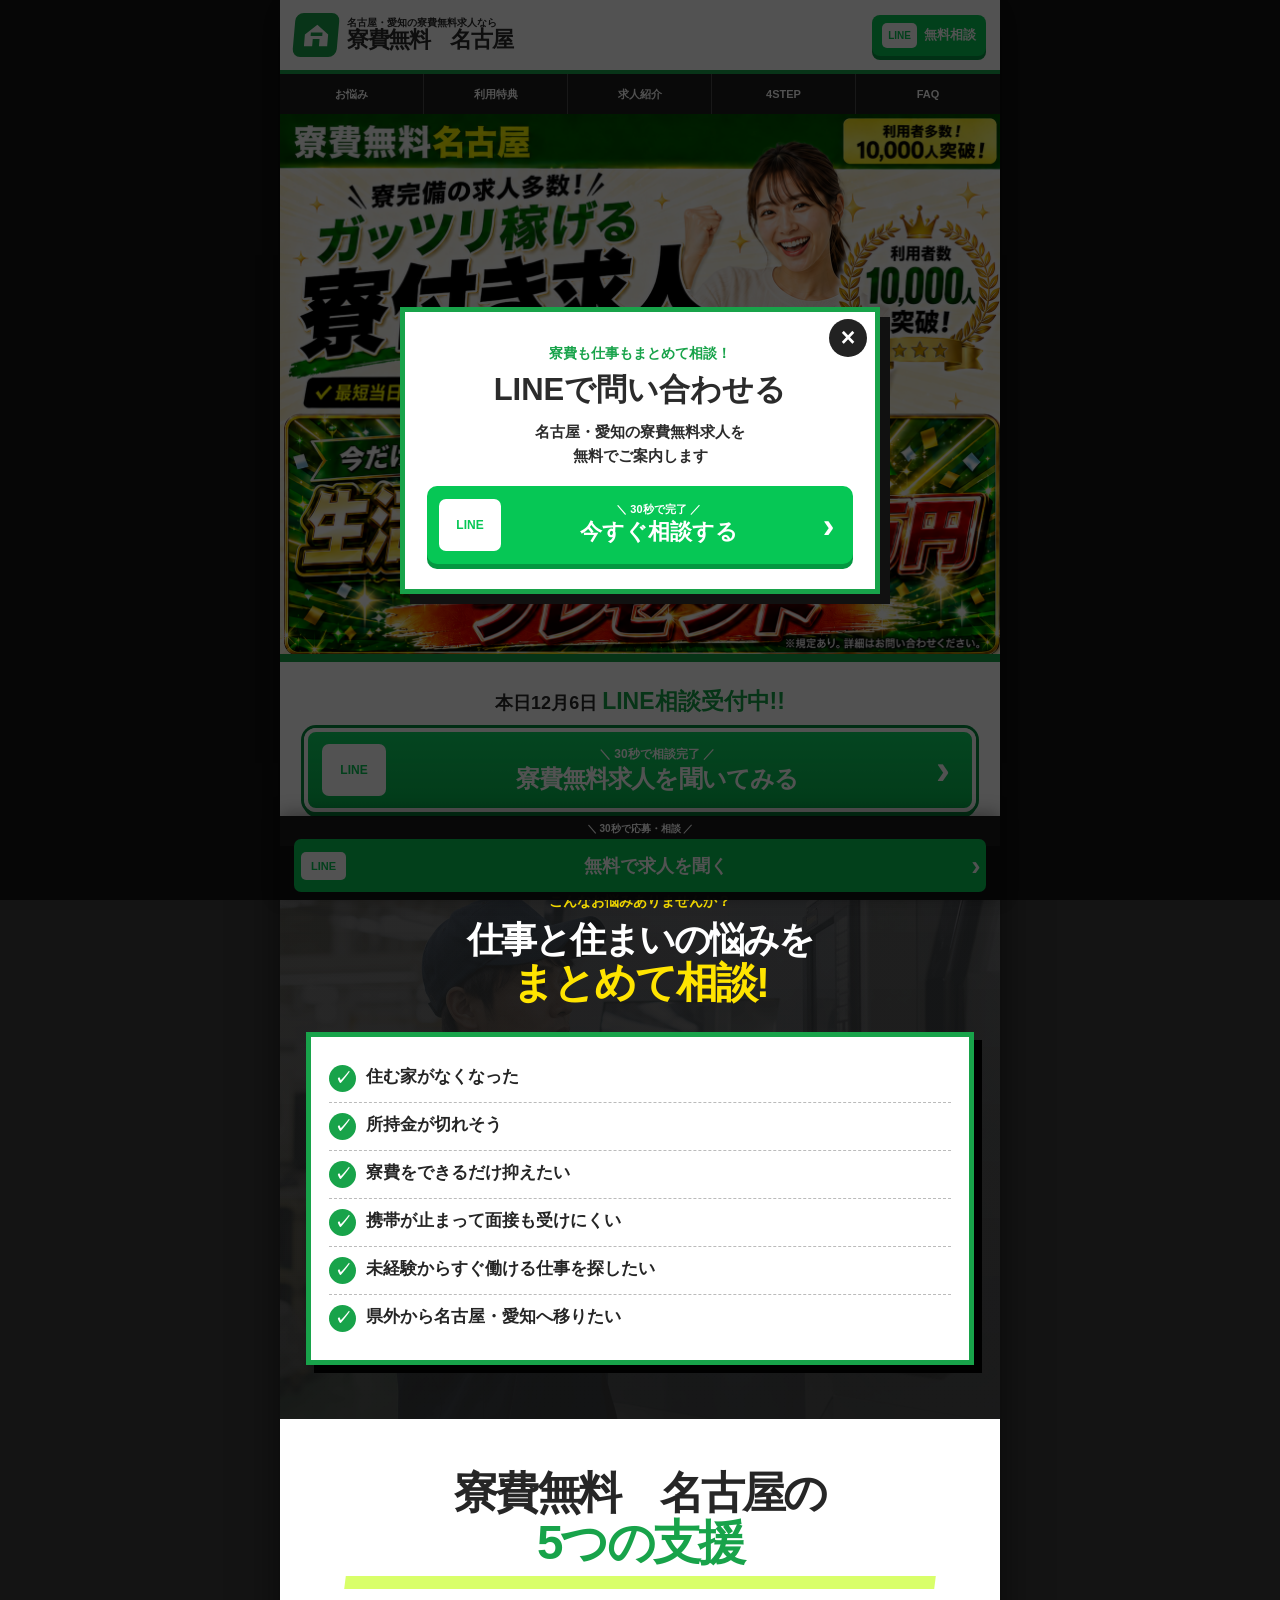
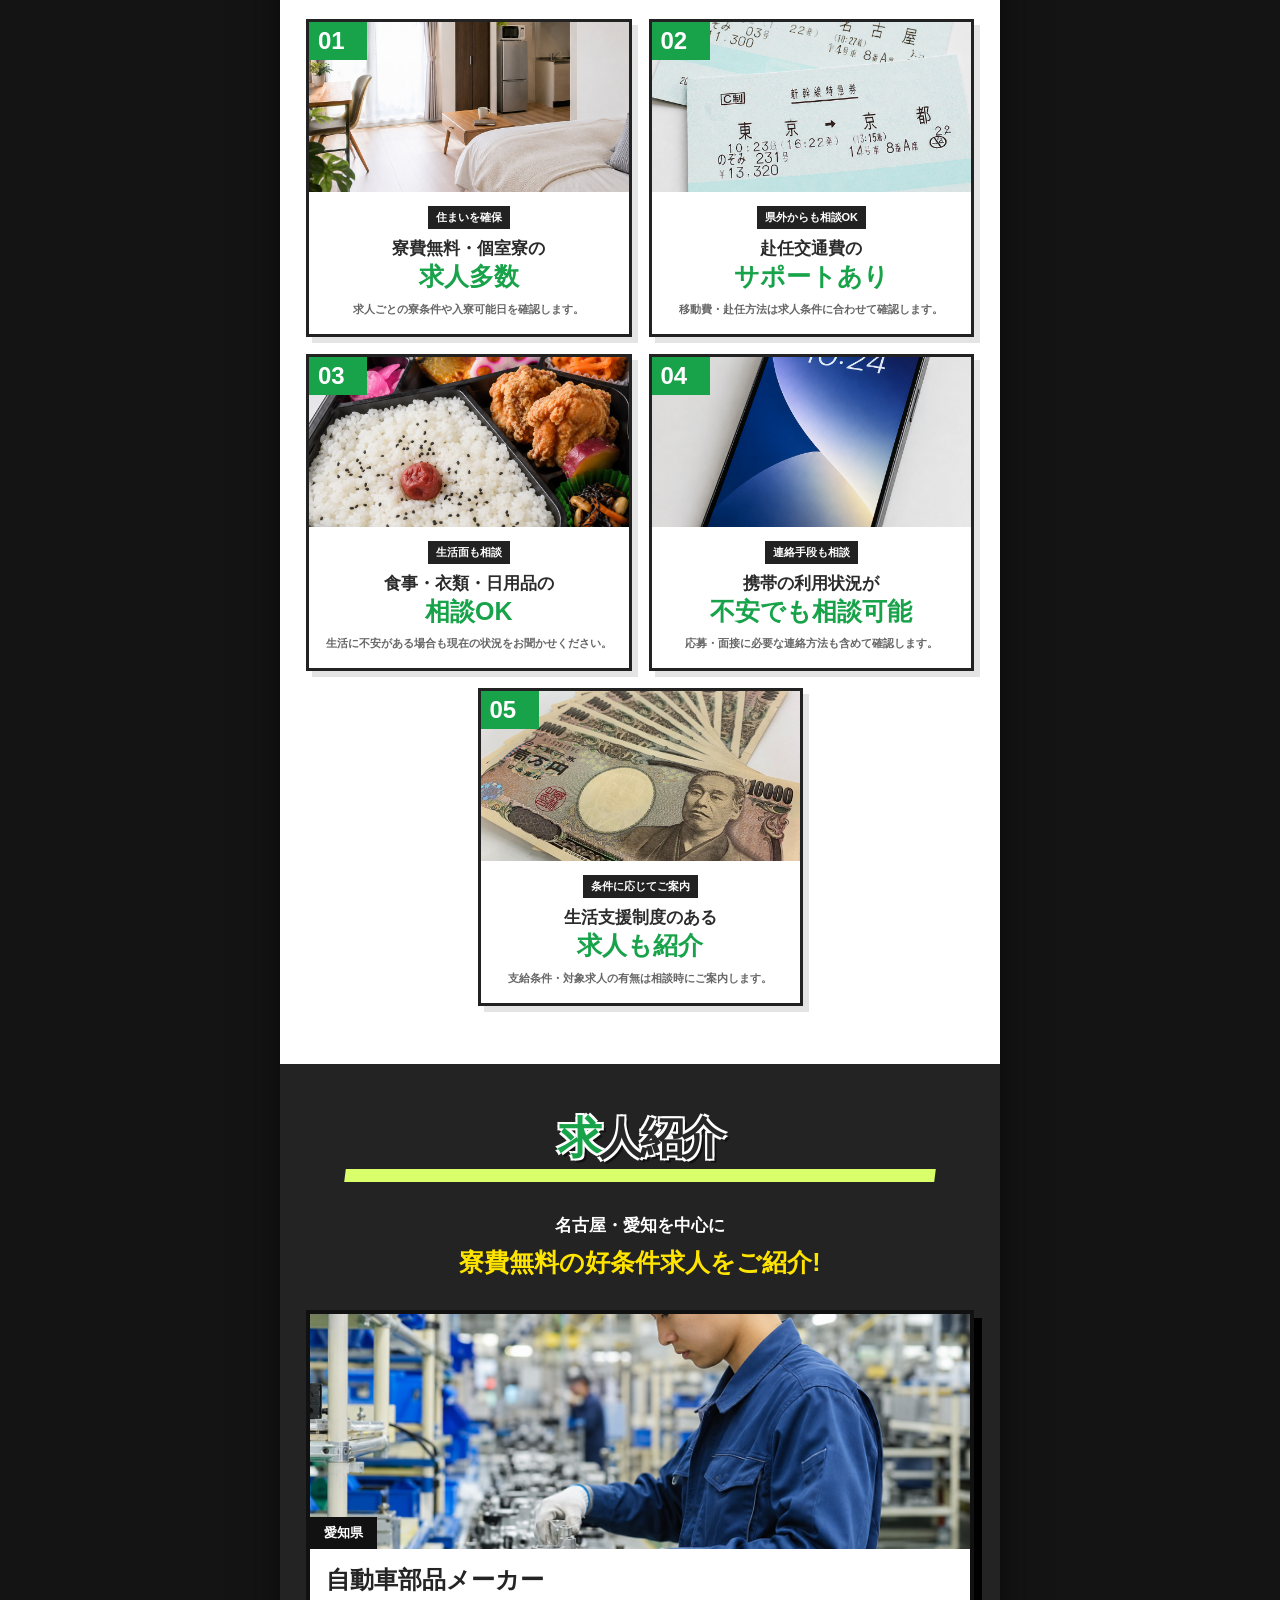
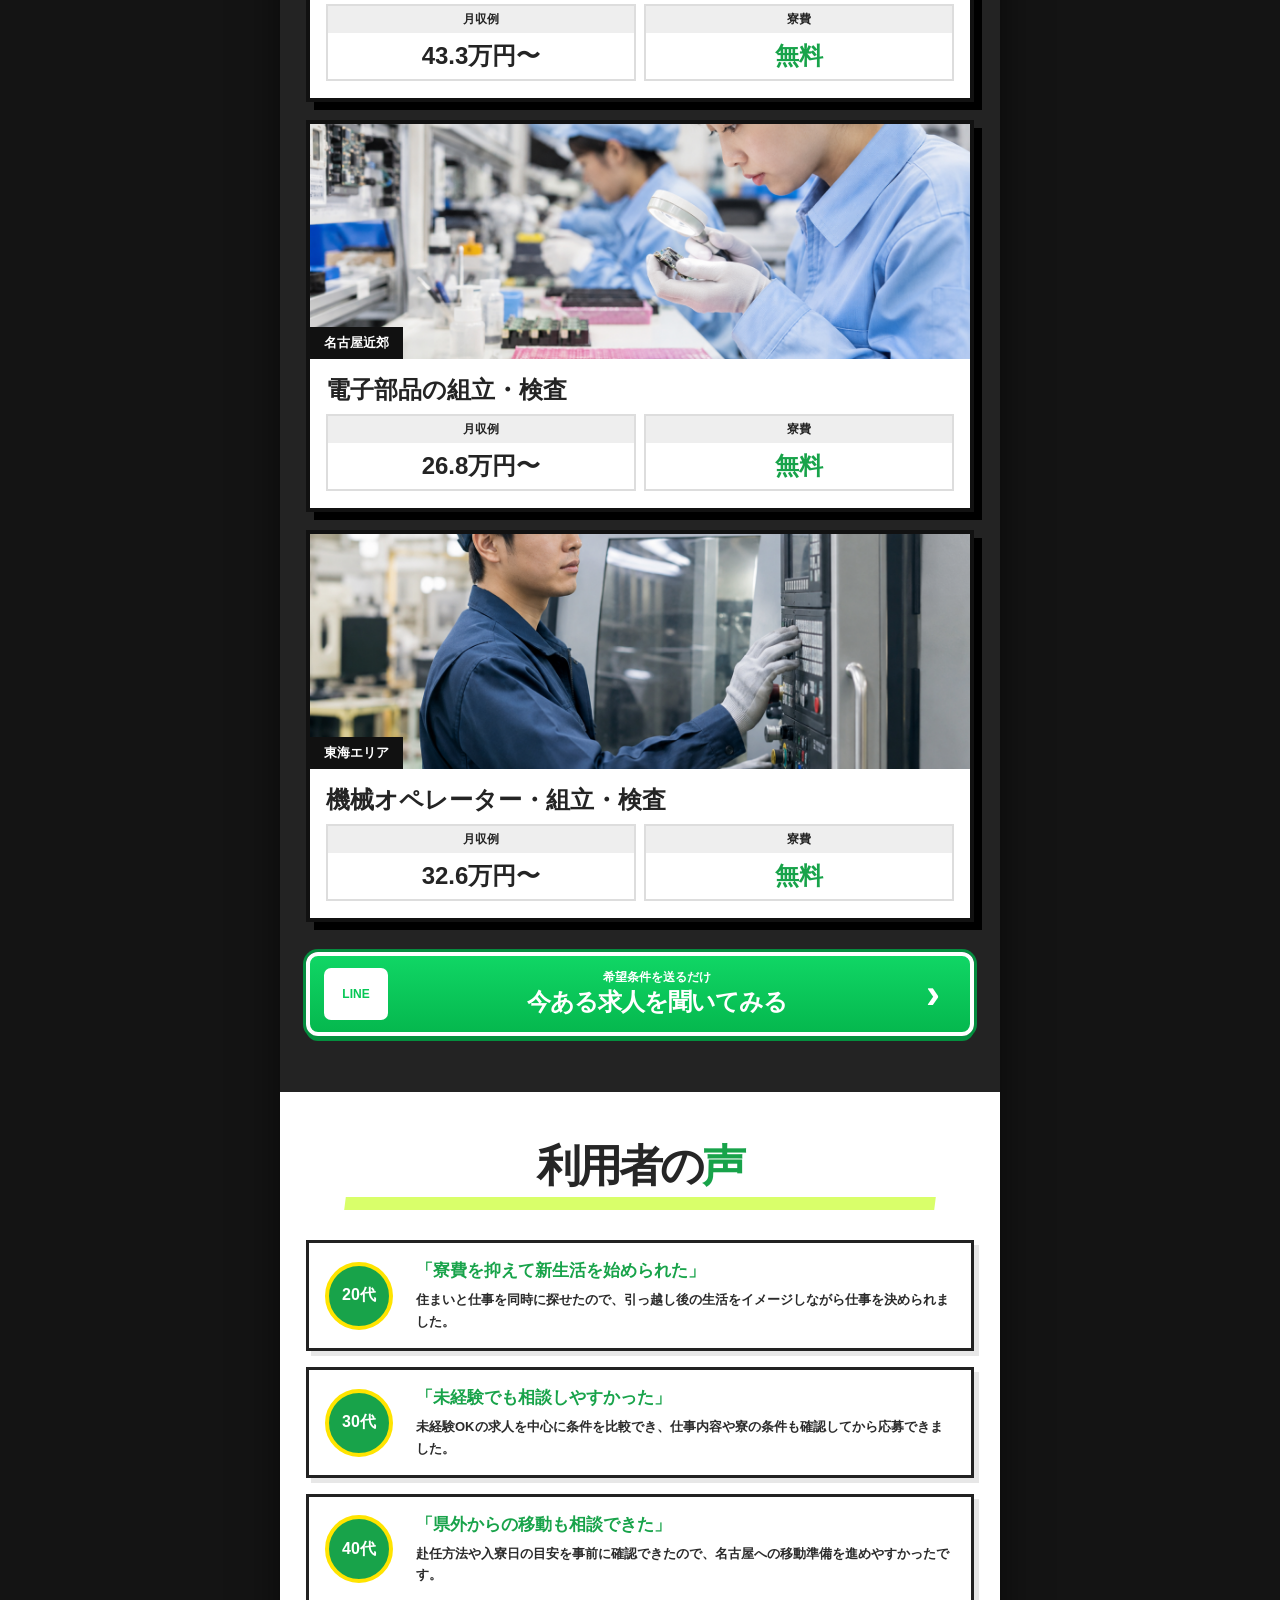
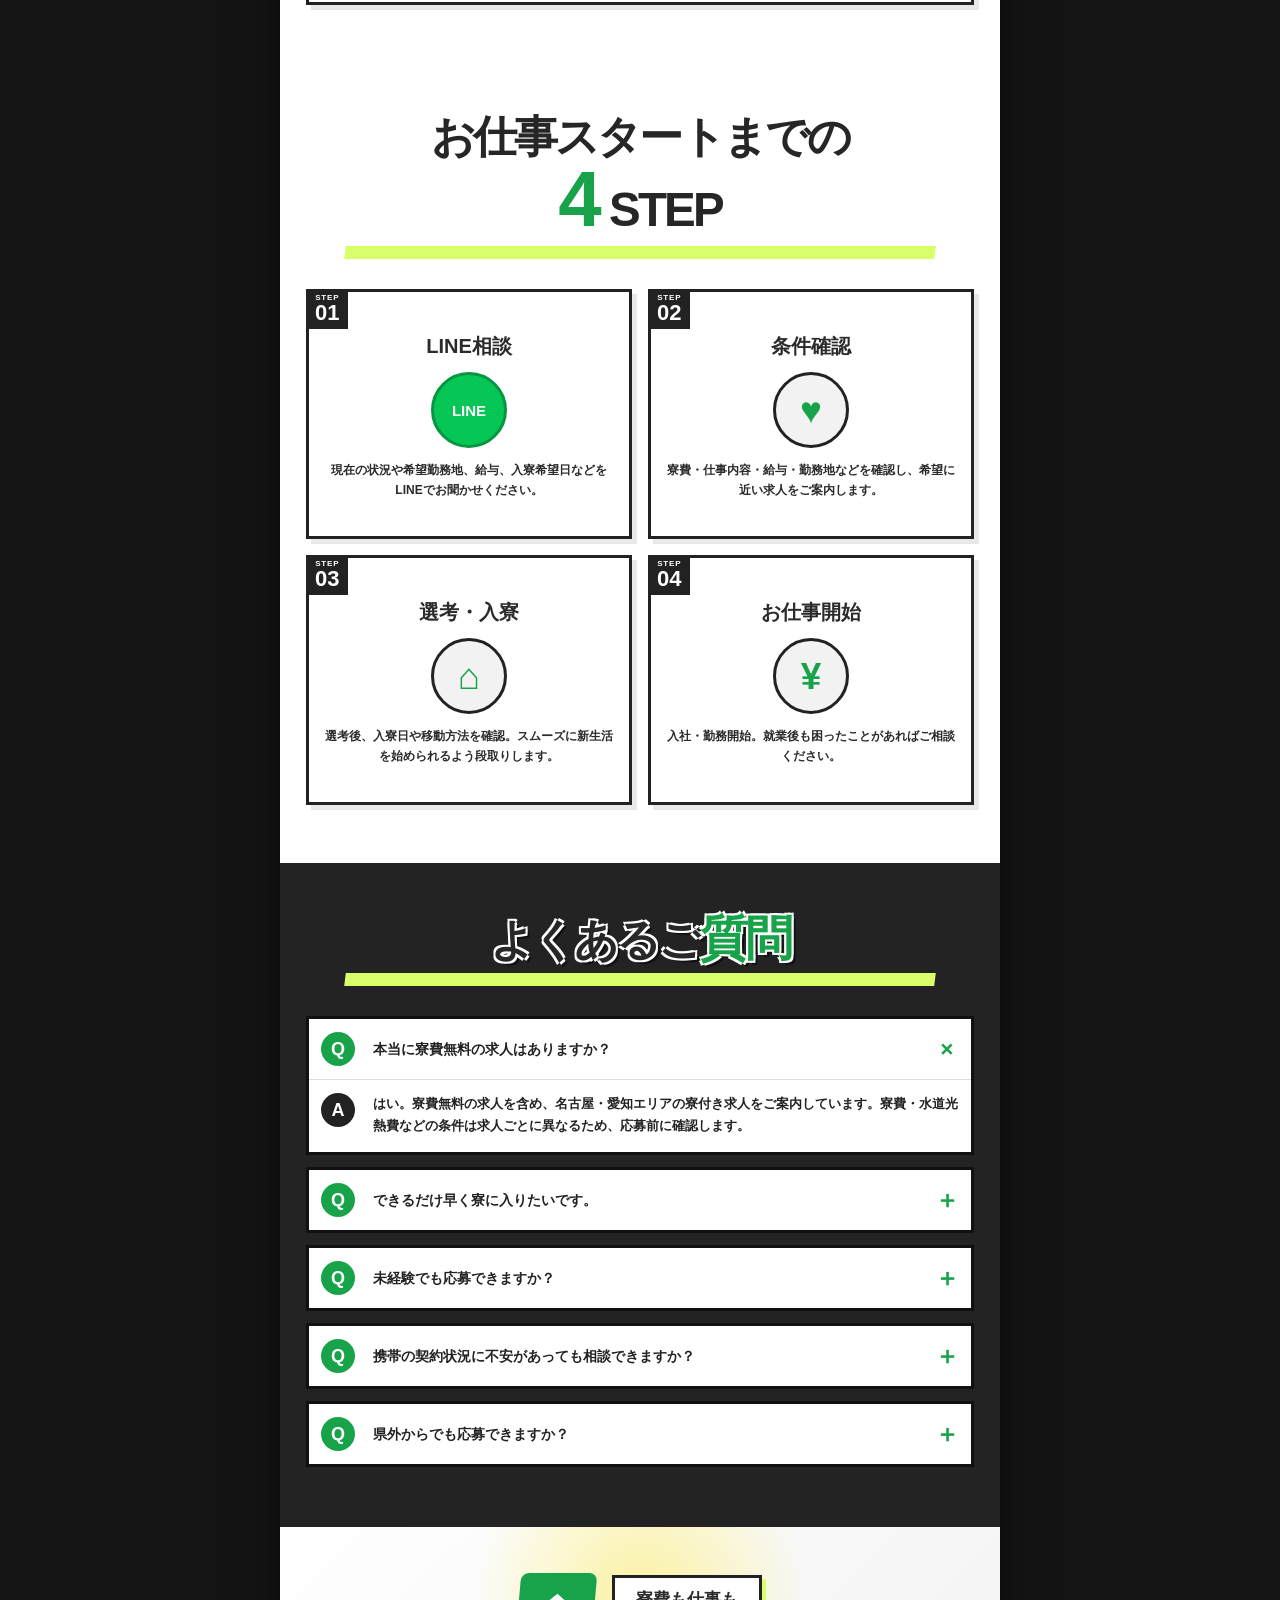
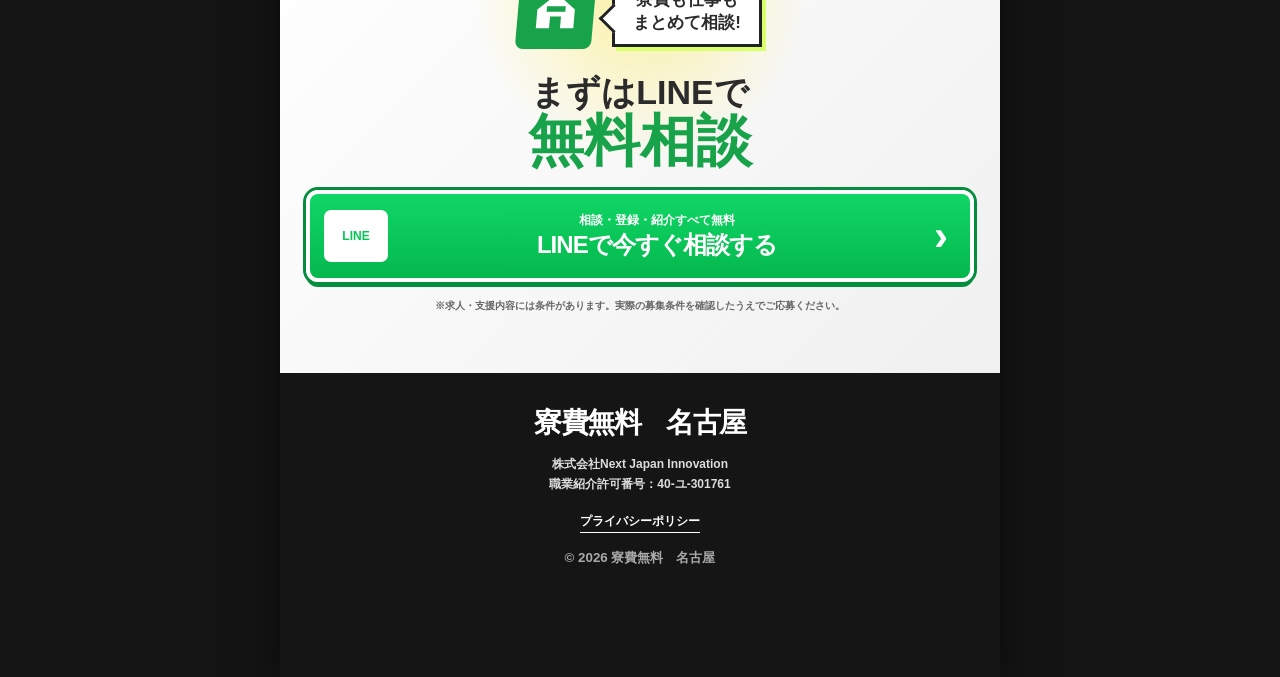
==== index.html @ 4fead339 "Add files via upload" ====
<!doctype html>
<html lang="ja">
<head>
  <meta charset="utf-8">
  <meta name="viewport" content="width=device-width,initial-scale=1,viewport-fit=cover">
  <title>寮費無料　名古屋｜名古屋・愛知の寮費無料・住み込み求人</title>
  <meta name="description" content="名古屋・愛知の寮費無料・寮付き・住み込み求人を無料でご案内。個室寮、未経験OK、赴任交通費、生活面の相談まで、仕事と住まいをまとめてサポートします。">
  <meta name="theme-color" content="#18a34a">
  <meta property="og:title" content="寮費無料　名古屋｜名古屋・愛知の寮費無料求人">
  <meta property="og:description" content="名古屋・愛知の寮費無料求人をLINEで無料相談。仕事と住まいをまとめて探せます。">
  <meta property="og:type" content="website">
  <link rel="stylesheet" href="./styles.css">
</head>
<body>
<div class="page-shell">
  <header class="topbar">
    <a href="#top" class="brand" aria-label="寮費無料 名古屋 トップへ">
      <span class="brand-mark" aria-hidden="true">
        <svg viewBox="0 0 64 64"><path d="M8 30 32 10l24 20v24H39V39H25v15H8Z"/><path class="cut" d="M20 26h24v7H20z"/></svg>
      </span>
      <span class="brand-copy">
        <small>名古屋・愛知の寮費無料求人なら</small>
        <strong>寮費無料　名古屋</strong>
      </span>
    </a>
    <a href="https://lin.ee/xo4sCJy" class="top-line shine" target="_blank" rel="noopener">
      <i>LINE</i><b>無料相談</b>
    </a>
  </header>

  <nav class="navline" aria-label="ページ内メニュー">
    <a href="#problem">お悩み</a>
    <a href="#benefits">利用特典</a>
    <a href="#jobs">求人紹介</a>
    <a href="#steps">4STEP</a>
    <a href="#faq">FAQ</a>
  </nav>

  <main id="top">
    <section class="hero hero-main-visual">
      <img src="./assets/top-main-visual.png" alt="寮費無料 名古屋 メインビジュアル" class="hero-main-image">
    </section>

    <section class="today-cta">
      <p><span id="todayText">本日</span><b>LINE相談受付中!!</b></p>
      <a class="line-cta shine" href="https://lin.ee/xo4sCJy" target="_blank" rel="noopener">
        <span class="line-mark">LINE</span>
        <span><small>＼ 30秒で相談完了 ／</small><strong>寮費無料求人を聞いてみる</strong></span>
        <i>›</i>
      </a>
    </section>

    <section class="problem-section" id="problem">
      <div class="problem-head">
        <small>こんなお悩みありませんか？</small>
        <h2>仕事と住まいの悩みを<br><span>まとめて相談!</span></h2>
      </div>
      <div class="check-box">
        <p><i>✓</i>住む家がなくなった</p>
        <p><i>✓</i>所持金が切れそう</p>
        <p><i>✓</i>寮費をできるだけ抑えたい</p>
        <p><i>✓</i>携帯が止まって面接も受けにくい</p>
        <p><i>✓</i>未経験からすぐ働ける仕事を探したい</p>
        <p><i>✓</i>県外から名古屋・愛知へ移りたい</p>
      </div>
    </section>

    <section class="white-section" id="benefits">
      <div class="graphic-heading black"><span>寮費無料　名古屋</span>の<br><b class="red">5つの支援</b></div>
      <div class="yellow-bar"></div>

      <div class="benefit-grid">
        <article class="benefit-card">
          <div class="no">01</div>
          <div class="photo-wrap">
            <img src="./assets/benefit-02-room.png" alt="個室寮のイメージ">
          </div>
          <div class="benefit-copy">
            <div class="tag">住まいを確保</div>
            <h3>寮費無料・個室寮の<br><strong>求人多数</strong></h3>
            <p>求人ごとの寮条件や入寮可能日を確認します。</p>
          </div>
        </article>

        <article class="benefit-card">
          <div class="no">02</div>
          <div class="photo-wrap">
            <img src="./assets/benefit-04-ticket.png" alt="赴任交通費のイメージ">
          </div>
          <div class="benefit-copy">
            <div class="tag">県外からも相談OK</div>
            <h3>赴任交通費の<br><strong>サポートあり</strong></h3>
            <p>移動費・赴任方法は求人条件に合わせて確認します。</p>
          </div>
        </article>

        <article class="benefit-card">
          <div class="no">03</div>
          <div class="photo-wrap">
            <img src="./assets/benefit-03-bento.png" alt="食事支援のイメージ">
          </div>
          <div class="benefit-copy">
            <div class="tag">生活面も相談</div>
            <h3>食事・衣類・日用品の<br><strong>相談OK</strong></h3>
            <p>生活に不安がある場合も現在の状況をお聞かせください。</p>
          </div>
        </article>

        <article class="benefit-card">
          <div class="no">04</div>
          <div class="photo-wrap">
            <img src="./assets/benefit-05-phone.png" alt="スマートフォンのイメージ">
          </div>
          <div class="benefit-copy">
            <div class="tag">連絡手段も相談</div>
            <h3>携帯の利用状況が<br><strong>不安でも相談可能</strong></h3>
            <p>応募・面接に必要な連絡方法も含めて確認します。</p>
          </div>
        </article>

        <article class="benefit-card">
          <div class="no">05</div>
          <div class="photo-wrap">
            <img src="./assets/benefit-01-money.png" alt="生活支援のイメージ">
          </div>
          <div class="benefit-copy">
            <div class="tag">条件に応じてご案内</div>
            <h3>生活支援制度のある<br><strong>求人も紹介</strong></h3>
            <p>支給条件・対象求人の有無は相談時にご案内します。</p>
          </div>
        </article>
      </div>
    </section>

    <section class="dark-section jobs-dark" id="jobs">
      <div class="graphic-heading"><span class="red">求</span>人紹介</div>
      <div class="yellow-bar"></div>
      <div class="jobs-lead">名古屋・愛知を中心に<br><b>寮費無料の好条件求人をご紹介!</b></div>

      <div class="job-cards">
        <article>
          <div class="job-photo">
            <img src="./assets/job-01-factory.png" alt="自動車部品メーカーの工場作業写真">
            <span>愛知県</span>
          </div>
          <h3>自動車部品メーカー</h3>
          <dl>
            <div><dt>月収例</dt><dd>43.3万円〜</dd></div>
            <div><dt>寮費</dt><dd class="red">無料</dd></div>
          </dl>
        </article>

        <article>
          <div class="job-photo">
            <img src="./assets/job-02-electronics.png" alt="電子部品の組立・検査の写真">
            <span>名古屋近郊</span>
          </div>
          <h3>電子部品の組立・検査</h3>
          <dl>
            <div><dt>月収例</dt><dd>26.8万円〜</dd></div>
            <div><dt>寮費</dt><dd class="red">無料</dd></div>
          </dl>
        </article>

        <article>
          <div class="job-photo">
            <img src="./assets/job-03-machine.png" alt="機械オペレーター・組立・検査の写真">
            <span>東海エリア</span>
          </div>
          <h3>機械オペレーター・組立・検査</h3>
          <dl>
            <div><dt>月収例</dt><dd>32.6万円〜</dd></div>
            <div><dt>寮費</dt><dd class="red">無料</dd></div>
          </dl>
        </article>
      </div>

      <a class="line-cta dark-cta shine" href="https://lin.ee/xo4sCJy" target="_blank" rel="noopener">
        <span class="line-mark">LINE</span>
        <span><small>希望条件を送るだけ</small><strong>今ある求人を聞いてみる</strong></span>
        <i>›</i>
      </a>
    </section>

    <section class="white-section voices" id="voice">
      <div class="graphic-heading black">利用者の<span class="red">声</span></div>
      <div class="yellow-bar"></div>
      <div class="voice-list">
        <article>
          <div class="avatar">20代</div>
          <div><h3>「寮費を抑えて新生活を始められた」</h3><p>住まいと仕事を同時に探せたので、引っ越し後の生活をイメージしながら仕事を決められました。</p></div>
        </article>
        <article>
          <div class="avatar">30代</div>
          <div><h3>「未経験でも相談しやすかった」</h3><p>未経験OKの求人を中心に条件を比較でき、仕事内容や寮の条件も確認してから応募できました。</p></div>
        </article>
        <article>
          <div class="avatar">40代</div>
          <div><h3>「県外からの移動も相談できた」</h3><p>赴任方法や入寮日の目安を事前に確認できたので、名古屋への移動準備を進めやすかったです。</p></div>
        </article>
      </div>
    </section>

    <section class="white-section steps" id="steps">
      <div class="graphic-heading black">お仕事スタートまでの<br><span class="red giant">4</span><b> STEP</b></div>
      <div class="yellow-bar"></div>

      <div class="step-cards">
        <article>
          <div class="stepno"><small>STEP</small>01</div>
          <h3>LINE相談</h3>
          <div class="round-icon line-round">LINE</div>
          <p>現在の状況や希望勤務地、給与、入寮希望日などをLINEでお聞かせください。</p>
        </article>

        <article>
          <div class="stepno"><small>STEP</small>02</div>
          <h3>条件確認</h3>
          <div class="round-icon">♥</div>
          <p>寮費・仕事内容・給与・勤務地などを確認し、希望に近い求人をご案内します。</p>
        </article>

        <article>
          <div class="stepno"><small>STEP</small>03</div>
          <h3>選考・入寮</h3>
          <div class="round-icon">⌂</div>
          <p>選考後、入寮日や移動方法を確認。スムーズに新生活を始められるよう段取りします。</p>
        </article>

        <article>
          <div class="stepno"><small>STEP</small>04</div>
          <h3>お仕事開始</h3>
          <div class="round-icon">¥</div>
          <p>入社・勤務開始。就業後も困ったことがあればご相談ください。</p>
        </article>
      </div>
    </section>

    <section class="faq-section" id="faq">
      <div class="graphic-heading"><span>よくあるご</span><b class="red">質問</b></div>
      <div class="yellow-bar"></div>

      <div class="faq-list">
        <details open>
          <summary><i>Q</i><span>本当に寮費無料の求人はありますか？</span><b>＋</b></summary>
          <div class="answer"><i>A</i><p>はい。寮費無料の求人を含め、名古屋・愛知エリアの寮付き求人をご案内しています。寮費・水道光熱費などの条件は求人ごとに異なるため、応募前に確認します。</p></div>
        </details>

        <details>
          <summary><i>Q</i><span>できるだけ早く寮に入りたいです。</span><b>＋</b></summary>
          <div class="answer"><i>A</i><p>入寮可能日は求人・寮の空き状況によって異なります。希望日をお伺いし、現在案内可能な案件から確認します。</p></div>
        </details>

        <details>
          <summary><i>Q</i><span>未経験でも応募できますか？</span><b>＋</b></summary>
          <div class="answer"><i>A</i><p>未経験OKの製造・組立・検査・機械オペレーターなどの求人もあります。経験や資格に合わせてご案内します。</p></div>
        </details>

        <details>
          <summary><i>Q</i><span>携帯の契約状況に不安があっても相談できますか？</span><b>＋</b></summary>
          <div class="answer"><i>A</i><p>可能です。応募や面接に必要な連絡方法も含めて、現在の状況を確認しながら進めます。</p></div>
        </details>

        <details>
          <summary><i>Q</i><span>県外からでも応募できますか？</span><b>＋</b></summary>
          <div class="answer"><i>A</i><p>可能です。赴任交通費のサポートがある求人もあります。移動条件は求人ごとに異なるため事前に確認します。</p></div>
        </details>
      </div>
    </section>

    <section class="final-cta">
      <div class="final-mark">
        <span class="brand-mark large" aria-hidden="true">
          <svg viewBox="0 0 64 64"><path d="M8 30 32 10l24 20v24H39V39H25v15H8Z"/><path class="cut" d="M20 26h24v7H20z"/></svg>
        </span>
        <div class="speech">寮費も仕事も<br><b>まとめて相談!</b></div>
      </div>
      <h2>まずはLINEで<br><span>無料相談</span></h2>
      <a class="line-cta big shine" href="https://lin.ee/xo4sCJy" target="_blank" rel="noopener">
        <span class="line-mark">LINE</span>
        <span><small>相談・登録・紹介すべて無料</small><strong>LINEで今すぐ相談する</strong></span>
        <i>›</i>
      </a>
      <p>※求人・支援内容には条件があります。実際の募集条件を確認したうえでご応募ください。</p>
    </section>
  </main>

  <footer>
    <div class="footer-brand">寮費無料　名古屋</div>
    <p class="footer-company">株式会社Next Japan Innovation<br>職業紹介許可番号：40-ユ-301761</p>
    <a class="footer-privacy-link" href="./privacy.html">プライバシーポリシー</a>
    <small>© 2026 寮費無料　名古屋</small>
  </footer>
</div>

<div class="sticky-cta" id="stickyCta">
  <div>＼ 30秒で応募・相談 ／</div>
  <a href="https://lin.ee/xo4sCJy" target="_blank" rel="noopener" class="shine"><span>LINE</span><b>無料で求人を聞く</b><i>›</i></a>
</div>

<div class="line-popup-overlay" id="linePopupOverlay" aria-hidden="true">
  <div class="line-popup" role="dialog" aria-modal="true" aria-labelledby="linePopupTitle">
    <button class="line-popup-close" id="linePopupClose" aria-label="閉じる">×</button>
    <p class="line-popup-lead">寮費も仕事もまとめて相談！</p>
    <h2 id="linePopupTitle">LINEで問い合わせる</h2>
    <p class="line-popup-copy">名古屋・愛知の寮費無料求人を<br>無料でご案内します</p>
    <a href="https://lin.ee/xo4sCJy" target="_blank" rel="noopener" class="line-popup-button shine" id="linePopupButton">
      <span class="line-mark">LINE</span>
      <span><small>＼ 30秒で完了 ／</small><strong>今すぐ相談する</strong></span>
      <i>›</i>
    </a>
  </div>
</div>

<script src="./script.js"></script>
</body>
</html>
---- styles.css ----
:root{
  --red:#18a34a;
  --red-dark:#0f7f38;
  --yellow:#d9ff6a;
  --black:#232323;
  --line:#06c755;
  --gray:#f4f4f4;
  --white:#fff;
}
*{box-sizing:border-box}
html{scroll-behavior:smooth}
body{
  margin:0;
  background:#141414;
  color:#2b2b2b;
  font-family:-apple-system,BlinkMacSystemFont,"Hiragino Kaku Gothic ProN","Yu Gothic",Meiryo,sans-serif;
  font-weight:700;
  -webkit-font-smoothing:antialiased;
}
a{color:inherit;text-decoration:none}
img{display:block;width:100%;max-width:100%}
button{font:inherit}
.page-shell{
  width:min(100%,720px);
  margin:0 auto;
  background:#fff;
  min-height:100vh;
  box-shadow:0 0 38px rgba(0,0,0,.55);
  overflow:hidden;
}
.topbar{
  min-height:74px;
  display:flex;
  align-items:center;
  justify-content:space-between;
  gap:10px;
  padding:8px 14px;
  background:#fff;
  border-bottom:4px solid var(--red);
  position:relative;
  z-index:30;
}
.brand{display:flex;align-items:center;gap:9px;min-width:0}
.brand-mark{display:grid;place-items:center;width:44px;height:44px;flex:0 0 44px;background:var(--red);border-radius:8px;transform:skew(-5deg)}
.brand-mark svg{width:31px;height:31px;fill:#fff}
.brand-mark .cut{fill:var(--red)}
.brand-copy{min-width:0}
.brand-copy small{display:block;font-size:10px;line-height:1.15;white-space:nowrap}
.brand-copy strong{display:block;font-size:22px;line-height:1.12;font-weight:900;letter-spacing:-.06em;white-space:nowrap}
.top-line{
  display:flex;
  align-items:center;
  gap:7px;
  flex:0 0 auto;
  background:var(--line);
  color:#fff;
  border-radius:8px;
  padding:8px 10px;
  box-shadow:0 4px 0 #049741;
  position:relative;
  overflow:hidden;
}
.top-line i{
  font-style:normal;
  background:#fff;
  color:var(--line);
  border-radius:5px;
  padding:7px 6px;
  font-size:10px;
  font-weight:900;
}
.top-line b{font-size:13px}
.navline{
  height:40px;
  display:grid;
  grid-template-columns:repeat(5,1fr);
  background:#1c1c1c;
  color:#fff;
}
.navline a{
  display:grid;
  place-items:center;
  font-size:11px;
  text-align:center;
  border-right:1px solid #4c4c4c;
}
.navline a:last-child{border-right:0}

.hero{
  position:relative;
  background:
    radial-gradient(circle at 85% 12%,rgba(130,255,170,.28),transparent 26%),
    linear-gradient(145deg,#fff 0 47%,#f3f3f3 47% 100%);
  border-bottom:8px solid var(--red);
}
.hero-grid{display:grid;grid-template-columns:1.08fr .92fr;min-height:425px}
.hero-copy{padding:42px 10px 28px 28px;position:relative;z-index:2}
.hero-kicker{
  display:inline-block;
  margin:0 0 12px;
  padding:6px 9px;
  background:#1e1e1e;
  color:#fff;
  font-size:12px;
  letter-spacing:.02em;
  transform:skew(-4deg);
}
.hero h1{
  margin:0;
  font-weight:900;
  line-height:.93;
  letter-spacing:-.08em;
}
.hero h1 span{
  display:inline-block;
  color:#1f1f1f;
  font-size:62px;
  text-shadow:3px 3px 0 #fff,5px 5px 0 #d5d5d5;
}
.hero h1 em{
  display:inline-block;
  margin-top:8px;
  color:var(--red);
  font-style:normal;
  font-size:88px;
  text-shadow:3px 3px 0 #fff,6px 6px 0 #a8ef8a;
}
.hero-strong{
  display:inline-flex;
  align-items:end;
  gap:5px;
  margin-top:18px;
  padding:8px 12px 7px;
  background:linear-gradient(#1bbb58,#0f8d40);
  color:#fff;
  font-size:24px;
  line-height:1;
  transform:skew(-4deg);
  box-shadow:6px 6px 0 #272727;
}
.hero-strong b{font:900 43px/1 Arial,sans-serif;color:#ffe400;text-shadow:2px 2px 0 #0e6a30}
.hero-sub{font-size:14px;line-height:1.65;margin:20px 0 0}
.hero-photos{
  position:relative;
  min-width:0;
  overflow:hidden;
  background:#262626;
}
.hero-photo{position:absolute;overflow:hidden;border:4px solid #fff;box-shadow:0 7px 16px rgba(0,0,0,.28)}
.hero-photo img{height:100%;object-fit:cover}
.hero-photo span{
  position:absolute;
  left:8px;
  bottom:8px;
  background:var(--red);
  color:#fff;
  padding:6px 9px;
  font-size:12px;
  font-weight:900;
}
.hero-factory{inset:22px -18px 45% 2px;transform:rotate(2deg)}
.hero-room{inset:52% 8px 15px -12px;transform:rotate(-2deg)}
.hero-badges{
  position:relative;
  z-index:5;
  display:grid;
  grid-template-columns:repeat(3,1fr);
  gap:8px;
  padding:0 22px 18px;
  margin-top:-18px;
}
.hero-badges div{
  background:#fff;
  border:4px solid #222;
  text-align:center;
  padding:8px 4px 7px;
  box-shadow:4px 4px 0 var(--yellow);
  transform:skew(-3deg);
}
.hero-badges small{display:block;font-size:11px}
.hero-badges b{display:block;font-size:21px;color:var(--red);font-weight:900;letter-spacing:-.04em}

.today-cta{background:#fff;padding:24px 24px 34px;text-align:center}
.today-cta p{margin:0 0 11px;font-size:18px}
.today-cta p span{margin-right:5px}
.today-cta p b{font-size:23px;color:var(--red)}
.line-cta{
  position:relative;
  overflow:hidden;
  background:linear-gradient(#10d665,#05b84e);
  color:#fff;
  border-radius:12px;
  min-height:84px;
  display:grid;
  grid-template-columns:64px 1fr 30px;
  gap:10px;
  align-items:center;
  padding:8px 14px;
  border:4px solid #fff;
  box-shadow:0 5px 0 #048f3e,0 0 0 3px #058d3f;
}
.line-mark{
  background:#fff;
  color:var(--line);
  display:grid;
  place-items:center;
  height:52px;
  border-radius:7px;
  font-size:12px;
  font-weight:900;
}
.line-cta span:nth-child(2){display:block;text-align:center}
.line-cta small{display:block;font-size:12px}
.line-cta strong{display:block;font-size:24px;font-weight:900;letter-spacing:-.04em}
.line-cta>i{font-style:normal;font-size:42px}
.shine::after{
  content:"";
  position:absolute;
  top:-45%;
  left:-90%;
  width:34%;
  height:195%;
  background:linear-gradient(110deg,transparent,rgba(255,255,255,.92),transparent);
  transform:rotate(12deg);
  animation:shine 4.2s ease-in-out infinite;
  pointer-events:none;
}
@keyframes shine{0%,72%{left:-90%}91%,100%{left:140%}}

.problem-section{
  padding:46px 26px 54px;
  background:
    linear-gradient(rgba(20,20,20,.91),rgba(20,20,20,.95)),
    url("./assets/job-03-machine.png") center/cover no-repeat;
  color:#fff;
}
.problem-head{text-align:center}
.problem-head small{font-size:14px;color:#ffe400}
.problem-head h2{margin:9px 0 25px;font-size:36px;line-height:1.12;letter-spacing:-.055em}
.problem-head h2 span{color:#ffe400;font-size:1.16em}
.check-box{
  background:#fff;
  color:#252525;
  border:5px solid var(--red);
  box-shadow:8px 8px 0 #000;
  padding:18px 18px;
}
.check-box p{
  display:flex;
  align-items:flex-start;
  gap:10px;
  margin:0;
  padding:10px 0;
  font-size:17px;
  border-bottom:1px dashed #bbb;
}
.check-box p:last-child{border-bottom:0}
.check-box i{
  flex:0 0 27px;
  width:27px;height:27px;
  display:grid;place-items:center;
  font-style:normal;
  border-radius:50%;
  background:var(--red);
  color:#fff;
}

.white-section{background:#fff;padding:50px 26px 58px}
.dark-section{background:#232323;color:#fff;padding:50px 26px 56px}
.graphic-heading{
  text-align:center;
  font-size:44px;
  line-height:1.08;
  font-weight:900;
  letter-spacing:-.065em;
  color:#282828;
  text-shadow:-2px -2px 0 #fff,2px -2px 0 #fff,-2px 2px 0 #fff,2px 2px 0 #fff,4px 4px 0 #111;
}
.graphic-heading.black{color:#262626;text-shadow:none}
.graphic-heading .red,.red{color:var(--red)}
.graphic-heading b{font-size:1.08em}
.yellow-bar{height:13px;background:var(--yellow);margin:8px auto 30px;max-width:590px;transform:skew(-7deg)}

.benefit-grid{display:grid;grid-template-columns:1fr 1fr;gap:17px}
.benefit-card{
  position:relative;
  background:#fff;
  border:3px solid #222;
  overflow:hidden;
  box-shadow:6px 6px 0 #e4e4e4;
}
.benefit-card:last-child{grid-column:1/3;width:calc(50% - 9px);justify-self:center}
.benefit-card .no{
  position:absolute;z-index:3;left:0;top:0;
  min-width:58px;
  background:var(--red);
  color:#fff;
  padding:7px 9px;
  font:900 24px/1 Arial,sans-serif;
}
.photo-wrap{height:170px;overflow:hidden}
.photo-wrap img{height:100%;object-fit:cover}
.benefit-copy{padding:14px 13px 16px;text-align:center}
.benefit-copy .tag{
  display:inline-block;
  background:#222;color:#fff;
  padding:4px 8px;
  margin-bottom:9px;
  font-size:11px;
}
.benefit-copy h3{margin:0;font-size:17px;line-height:1.3}
.benefit-copy h3 strong{font-size:25px;color:var(--red)}
.benefit-copy p{font-size:11px;line-height:1.55;margin:8px 0 0;color:#666}

.jobs-lead{text-align:center;font-size:17px;line-height:1.7;margin:0 0 26px}
.jobs-lead b{font-size:25px;color:#ffe400}
.job-cards{display:grid;gap:18px}
.job-cards article{
  background:#fff;color:#242424;
  border:4px solid #111;
  box-shadow:8px 8px 0 #000;
  overflow:hidden;
}
.job-photo{position:relative;height:235px;overflow:hidden}
.job-photo img{height:100%;object-fit:cover}
.job-photo span{
  position:absolute;left:0;bottom:0;
  background:#111;color:#fff;
  padding:7px 14px;font-size:13px;
}
.job-cards h3{margin:0;padding:15px 16px 8px;font-size:24px}
.job-cards dl{display:grid;grid-template-columns:1fr 1fr;margin:0;padding:0 16px 17px;gap:8px}
.job-cards dl div{border:2px solid #ddd;text-align:center}
.job-cards dt{font-size:12px;background:#eee;padding:5px}
.job-cards dd{margin:0;padding:7px;font-size:24px;font-weight:900}
.dark-cta{margin-top:30px}

.voice-list{display:grid;gap:16px}
.voice-list article{
  display:grid;grid-template-columns:76px 1fr;gap:15px;
  align-items:center;
  border:3px solid #222;
  padding:16px;
  box-shadow:5px 5px 0 #e7e7e7;
}
.avatar{
  width:68px;height:68px;border-radius:50%;
  background:var(--red);color:#fff;
  display:grid;place-items:center;
  font-size:16px;
  border:4px solid #ffe400;
}
.voice-list h3{margin:0 0 7px;font-size:17px;color:var(--red)}
.voice-list p{margin:0;font-size:13px;line-height:1.65}

.giant{font:900 78px/1 Arial,sans-serif}
.step-cards{display:grid;grid-template-columns:1fr 1fr;gap:16px}
.step-cards article{
  position:relative;text-align:center;
  border:3px solid #222;
  padding:23px 12px 17px;
  min-height:250px;
  background:#fff;
  box-shadow:5px 5px 0 #e8e8e8;
}
.stepno{
  position:absolute;left:-3px;top:-3px;
  background:#222;color:#fff;
  padding:5px 9px;
  font:900 22px/1 Arial,sans-serif;
}
.stepno small{display:block;font-size:8px;letter-spacing:.1em}
.step-cards h3{font-size:20px;margin:18px 0 12px}
.round-icon{
  width:76px;height:76px;border-radius:50%;
  margin:0 auto 13px;
  display:grid;place-items:center;
  background:#f2f2f2;
  border:3px solid #222;
  color:var(--red);
  font:900 37px/1 Arial,sans-serif;
}
.line-round{background:var(--line);color:#fff;font-size:15px;border-color:#049741}
.step-cards p{font-size:12px;line-height:1.65;margin:0}

.faq-section{background:#232323;color:#fff;padding:50px 26px 60px}
.faq-list{display:grid;gap:12px}
.faq-list details{background:#fff;color:#222;border:3px solid #111}
.faq-list summary{
  list-style:none;
  display:grid;
  grid-template-columns:44px 1fr 24px;
  gap:8px;
  align-items:center;
  padding:13px 12px;
  cursor:pointer;
}
.faq-list summary::-webkit-details-marker{display:none}
.faq-list summary i{
  font-style:normal;
  width:34px;height:34px;border-radius:50%;
  background:var(--red);color:#fff;
  display:grid;place-items:center;
  font:900 18px/1 Arial,sans-serif;
}
.faq-list summary span{font-size:14px;line-height:1.45}
.faq-list summary b{font-size:24px;color:var(--red)}
.faq-list details[open] summary b{transform:rotate(45deg)}
.answer{
  display:grid;grid-template-columns:44px 1fr;gap:8px;
  padding:0 12px 15px;
  border-top:1px solid #ddd;
}
.answer i{
  font-style:normal;
  margin-top:13px;
  width:34px;height:34px;border-radius:50%;
  background:#222;color:#fff;
  display:grid;place-items:center;
  font:900 18px/1 Arial,sans-serif;
}
.answer p{font-size:13px;line-height:1.7;margin:13px 0 0}

.final-cta{
  background:
    radial-gradient(circle at 50% 15%,rgba(255,228,0,.35),transparent 32%),
    linear-gradient(135deg,#fff,#f0f0f0);
  padding:46px 26px 60px;
  text-align:center;
}
.final-mark{display:flex;justify-content:center;align-items:center;gap:18px}
.brand-mark.large{width:76px;height:76px;flex-basis:76px}
.brand-mark.large svg{width:50px;height:50px}
.speech{
  position:relative;
  background:#fff;
  border:3px solid #222;
  padding:10px 18px;
  font-size:17px;
  box-shadow:4px 4px 0 var(--yellow);
}
.speech::before{
  content:"";
  position:absolute;left:-12px;top:30px;
  width:18px;height:18px;
  background:#fff;
  border-left:3px solid #222;border-bottom:3px solid #222;
  transform:rotate(45deg);
}
.final-cta h2{font-size:34px;line-height:1.08;margin:25px 0 19px}
.final-cta h2 span{font-size:56px;color:var(--red)}
.line-cta.big{min-height:92px}
.final-cta>p{font-size:10px;line-height:1.5;color:#666;margin:16px 0 0}

footer{
  background:#151515;color:#fff;text-align:center;
  padding:31px 20px 110px;
}
.footer-brand{font-size:28px;font-weight:900;letter-spacing:-.055em}
.footer-company{font-size:12px;line-height:1.7;color:#ddd}
.footer-privacy-link{
  display:inline-block;margin:6px 0 16px;
  padding-bottom:2px;
  border-bottom:1px solid #fff;
  font-size:12px;
}
footer small{display:block;color:#aaa}

.sticky-cta{
  position:fixed;
  z-index:80;
  left:50%;bottom:0;
  width:min(100%,720px);
  transform:translateX(-50%);
  background:rgba(17,17,17,.96);
  color:#fff;
  padding:6px 14px calc(8px + env(safe-area-inset-bottom));
  text-align:center;
  box-shadow:0 -3px 16px rgba(0,0,0,.35);
}
.sticky-cta>div{font-size:10px;margin-bottom:3px}
.sticky-cta>a{
  position:relative;overflow:hidden;
  display:grid;grid-template-columns:52px 1fr 20px;
  align-items:center;
  background:var(--line);
  border-radius:7px;
  min-height:53px;
}
.sticky-cta>a span{font-size:11px;background:#fff;color:var(--line);margin-left:7px;padding:8px 4px;border-radius:5px}
.sticky-cta>a b{font-size:18px}
.sticky-cta>a i{font-style:normal;font-size:28px}

.line-popup-overlay{
  position:fixed;inset:0;z-index:120;
  display:grid;place-items:center;
  background:rgba(0,0,0,.68);
  padding:20px;
  opacity:0;visibility:hidden;
  transition:opacity .22s ease,visibility .22s ease;
}
.line-popup-overlay.is-visible{opacity:1;visibility:visible}
body.popup-open{overflow:hidden}
.line-popup{
  position:relative;
  width:min(100%,480px);
  background:#fff;
  border:5px solid var(--red);
  padding:29px 22px 25px;
  text-align:center;
  box-shadow:10px 10px 0 #111;
  transform:translateY(16px) scale(.97);
  transition:transform .22s ease;
}
.line-popup-overlay.is-visible .line-popup{transform:none}
.line-popup-close{
  position:absolute;right:8px;top:7px;
  width:38px;height:38px;border:0;border-radius:50%;
  background:#222;color:#fff;
  font-size:25px;cursor:pointer;
}
.line-popup-lead{color:var(--red);font-size:14px;margin:4px 0 6px}
.line-popup h2{font-size:31px;margin:0 0 9px}
.line-popup-copy{font-size:15px;line-height:1.6;margin:0 0 18px}
.line-popup-button{
  position:relative;overflow:hidden;
  display:grid;grid-template-columns:62px 1fr 25px;
  align-items:center;gap:8px;
  min-height:78px;
  padding:8px 12px;
  border-radius:10px;
  background:var(--line);color:#fff;
  box-shadow:0 5px 0 #049741;
}
.line-popup-button span:nth-child(2) small{display:block;font-size:11px}
.line-popup-button span:nth-child(2) strong{display:block;font-size:22px}
.line-popup-button>i{font-style:normal;font-size:35px}

/* privacy */
.privacy-body{background:#eaeaea}
.privacy-shell{background:#fff}
.privacy-topbar{position:sticky;top:0}
.privacy-back{
  background:#222;color:#fff;
  padding:10px 12px;border-radius:6px;
  font-size:12px;
}
.privacy-main{padding:42px 28px 70px}
.privacy-main h1{
  margin:0 0 13px;
  padding-bottom:12px;
  border-bottom:7px solid var(--red);
  font-size:34px;
  letter-spacing:-.04em;
}
.privacy-company-name{margin:0 0 34px;font-size:15px}
.privacy-section{margin:0 0 34px}
.privacy-section h2{font-size:18px;margin:0 0 8px}
.privacy-section hr{border:0;border-top:2px solid #222;margin:0 0 13px}
.privacy-section p{font-size:13px;line-height:1.9;margin:0 0 13px}
.privacy-contact{margin-top:22px;background:#f3f3f3;border-left:6px solid var(--red);padding:17px}
.privacy-contact p{margin:0 0 5px}
.privacy-bottom-back{
  display:block;
  background:var(--red);color:#fff;
  padding:15px;text-align:center;
  font-size:15px;
  box-shadow:0 4px 0 var(--red-dark);
}
.privacy-footer{padding-bottom:36px}

/* reveal */
.reveal{opacity:0;transform:translateY(20px);transition:opacity .6s ease,transform .6s ease}
.reveal.is-in{opacity:1;transform:none}

@media (max-width:640px){
  body{background:#fff}
  .page-shell{width:100%;box-shadow:none}
  .topbar{min-height:66px;padding:7px 9px}
  .brand-mark{width:39px;height:39px;flex-basis:39px}
  .brand-mark svg{width:27px;height:27px}
  .brand-copy small{font-size:8px}
  .brand-copy strong{font-size:18px}
  .top-line{padding:7px 8px;gap:5px}
  .top-line i{font-size:8px;padding:6px 4px}
  .top-line b{font-size:11px}
  .navline{height:37px}
  .navline a{font-size:10px}

  .hero-grid{grid-template-columns:1fr;min-height:0}
  .hero-copy{padding:30px 18px 16px;text-align:center}
  .hero-kicker{font-size:10px}
  .hero h1 span{font-size:49px}
  .hero h1 em{font-size:76px}
  .hero-strong{font-size:20px}
  .hero-strong b{font-size:36px}
  .hero-sub{font-size:12px;margin-top:16px}
  .hero-photos{height:250px;margin-top:5px}
  .hero-factory{inset:8px 42% 20px 7px}
  .hero-room{inset:25px 7px 5px 51%}
  .hero-badges{padding:0 10px 16px;gap:5px;margin-top:-13px}
  .hero-badges div{border-width:3px;padding:6px 2px}
  .hero-badges small{font-size:9px}
  .hero-badges b{font-size:17px}

  .today-cta{padding:22px 15px 30px}
  .today-cta p{font-size:15px}
  .today-cta p b{font-size:20px}
  .line-cta{grid-template-columns:55px 1fr 22px;gap:7px;min-height:76px;padding:7px 9px}
  .line-mark{height:46px;font-size:10px}
  .line-cta small{font-size:10px}
  .line-cta strong{font-size:18px}
  .line-cta>i{font-size:33px}

  .problem-section{padding:39px 15px 47px}
  .problem-head h2{font-size:30px}
  .check-box{padding:13px 13px}
  .check-box p{font-size:14px;padding:9px 0}
  .white-section,.dark-section,.faq-section{padding-left:15px;padding-right:15px}
  .graphic-heading{font-size:34px}
  .yellow-bar{height:10px;margin-bottom:24px}

  .benefit-grid{gap:11px}
  .benefit-card:last-child{width:calc(50% - 6px)}
  .benefit-card .no{min-width:49px;font-size:20px}
  .photo-wrap{height:125px}
  .benefit-copy{padding:11px 8px 13px}
  .benefit-copy .tag{font-size:9px}
  .benefit-copy h3{font-size:13px}
  .benefit-copy h3 strong{font-size:19px}
  .benefit-copy p{font-size:9px}

  .jobs-lead{font-size:14px}
  .jobs-lead b{font-size:20px}
  .job-photo{height:205px}
  .job-cards h3{font-size:20px}
  .job-cards dd{font-size:21px}

  .voice-list article{grid-template-columns:62px 1fr;gap:10px;padding:13px}
  .avatar{width:58px;height:58px;font-size:13px}
  .voice-list h3{font-size:14px}
  .voice-list p{font-size:11px}

  .step-cards{gap:10px}
  .step-cards article{min-height:235px;padding:20px 8px 14px}
  .stepno{font-size:18px}
  .step-cards h3{font-size:16px}
  .round-icon{width:64px;height:64px;font-size:31px}
  .step-cards p{font-size:10px}

  .faq-list summary{grid-template-columns:38px 1fr 20px;padding:11px 9px}
  .faq-list summary i,.answer i{width:31px;height:31px;font-size:16px}
  .faq-list summary span{font-size:12px}
  .answer{grid-template-columns:38px 1fr;padding:0 9px 12px}
  .answer p{font-size:11px}

  .final-cta{padding:40px 15px 55px}
  .brand-mark.large{width:66px;height:66px;flex-basis:66px}
  .speech{font-size:14px}
  .final-cta h2{font-size:29px}
  .final-cta h2 span{font-size:49px}

  footer{padding-bottom:108px}
  .footer-brand{font-size:24px}

  .sticky-cta{width:100%;padding-left:8px;padding-right:8px}
  .sticky-cta>a b{font-size:16px}

  .privacy-main{padding:32px 18px 60px}
  .privacy-main h1{font-size:27px}
  .privacy-section h2{font-size:16px}
  .privacy-section p{font-size:12px}
}
@media (max-width:380px){
  .brand-copy strong{font-size:16px}
  .top-line b{display:none}
  .hero h1 span{font-size:43px}
  .hero h1 em{font-size:68px}
  .hero-strong{font-size:17px}
  .hero-strong b{font-size:31px}
  .graphic-heading{font-size:31px}
}
@media (prefers-reduced-motion:reduce){
  *{scroll-behavior:auto!important;animation:none!important;transition:none!important}
  .reveal{opacity:1;transform:none}
}


/* TOP main visual updated */
.hero-main-visual{
  background:#ffffff;
  border-bottom:8px solid var(--red);
  padding:0;
}
.hero-main-image{
  width:100%;
  height:auto;
  display:block;
}
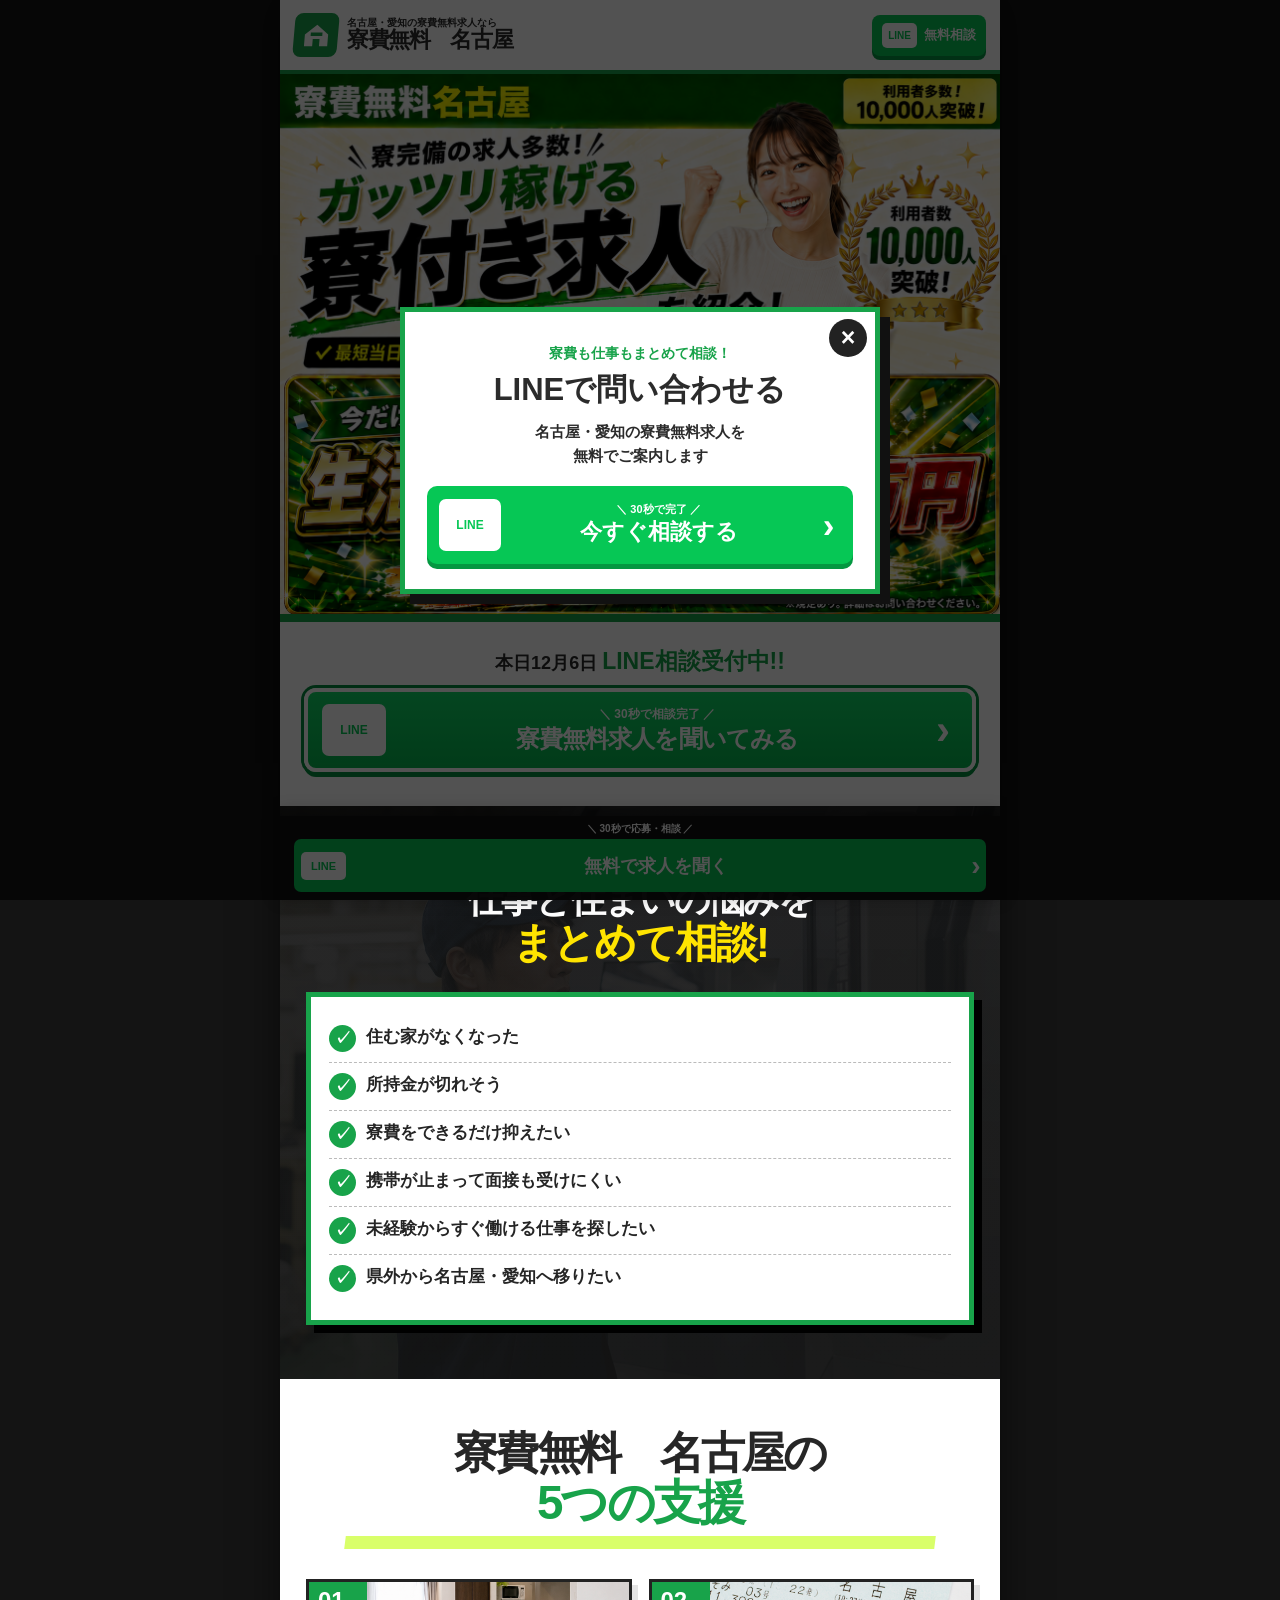
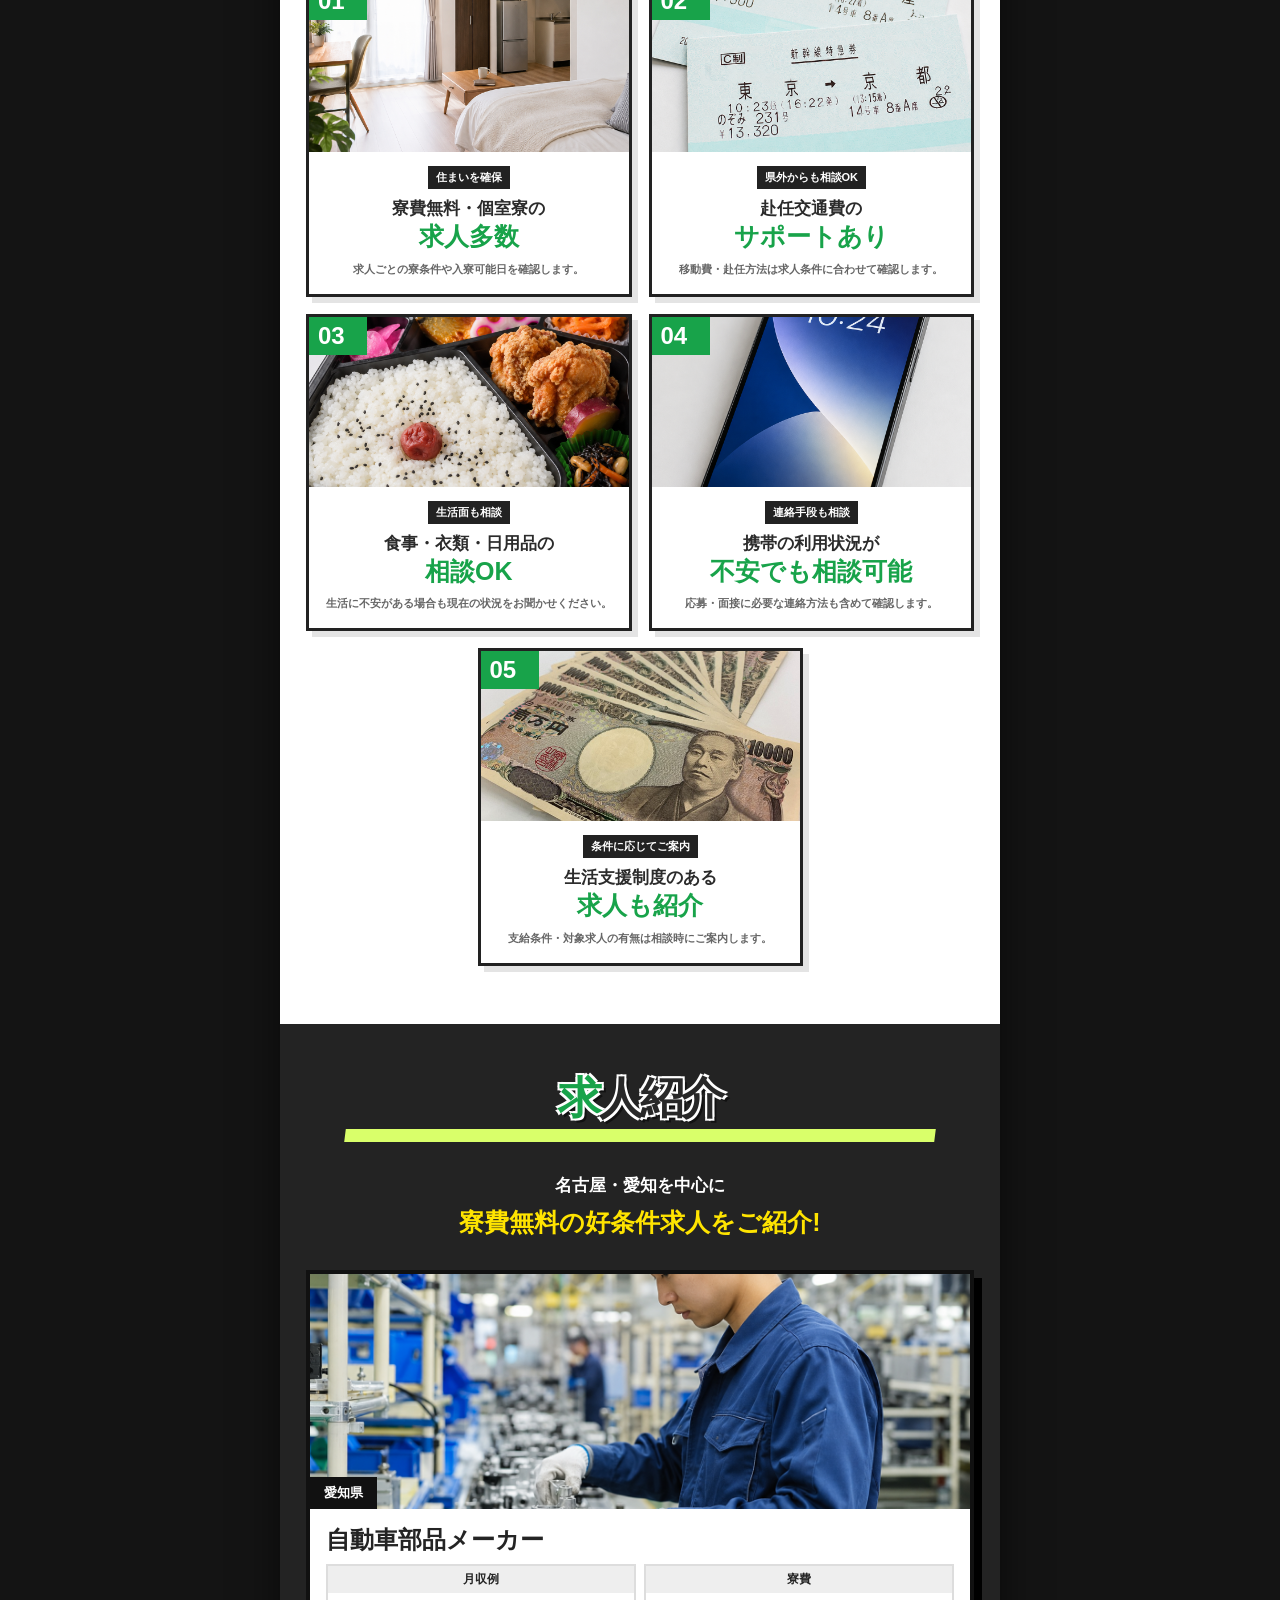
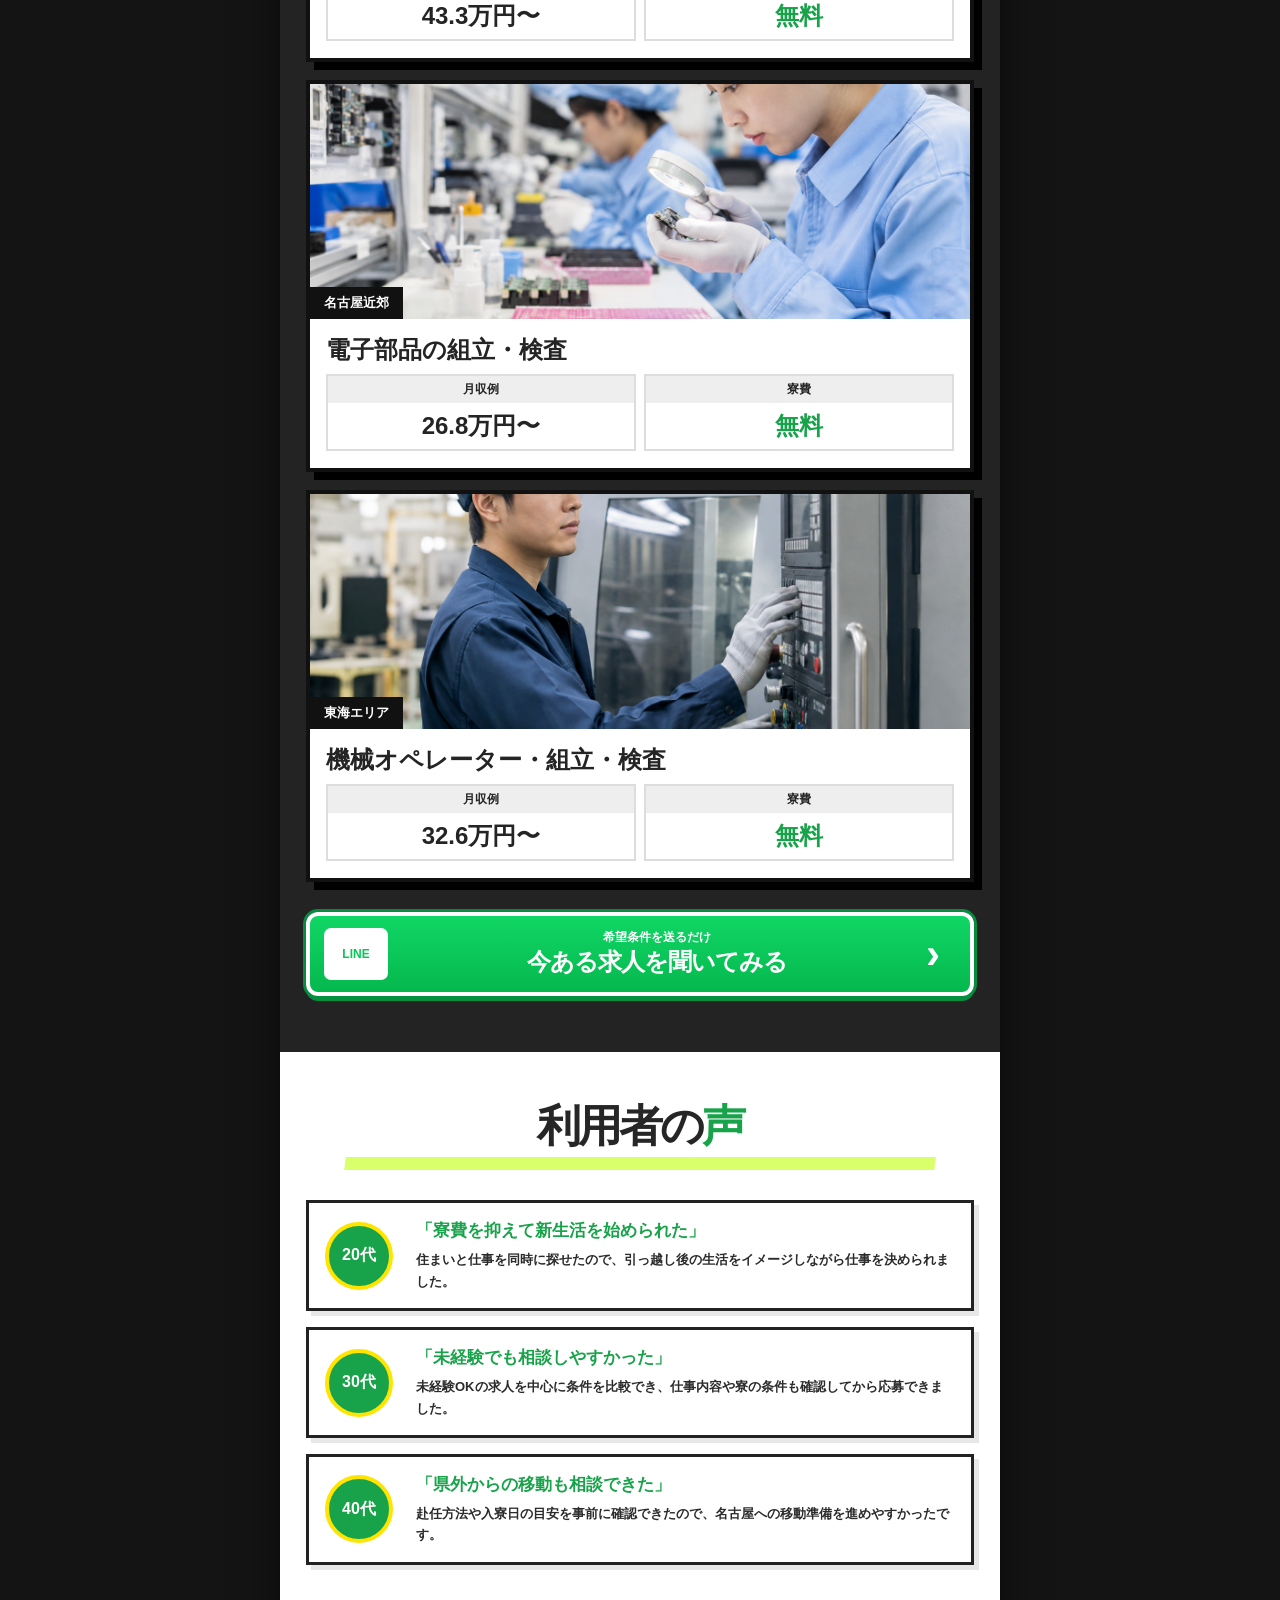
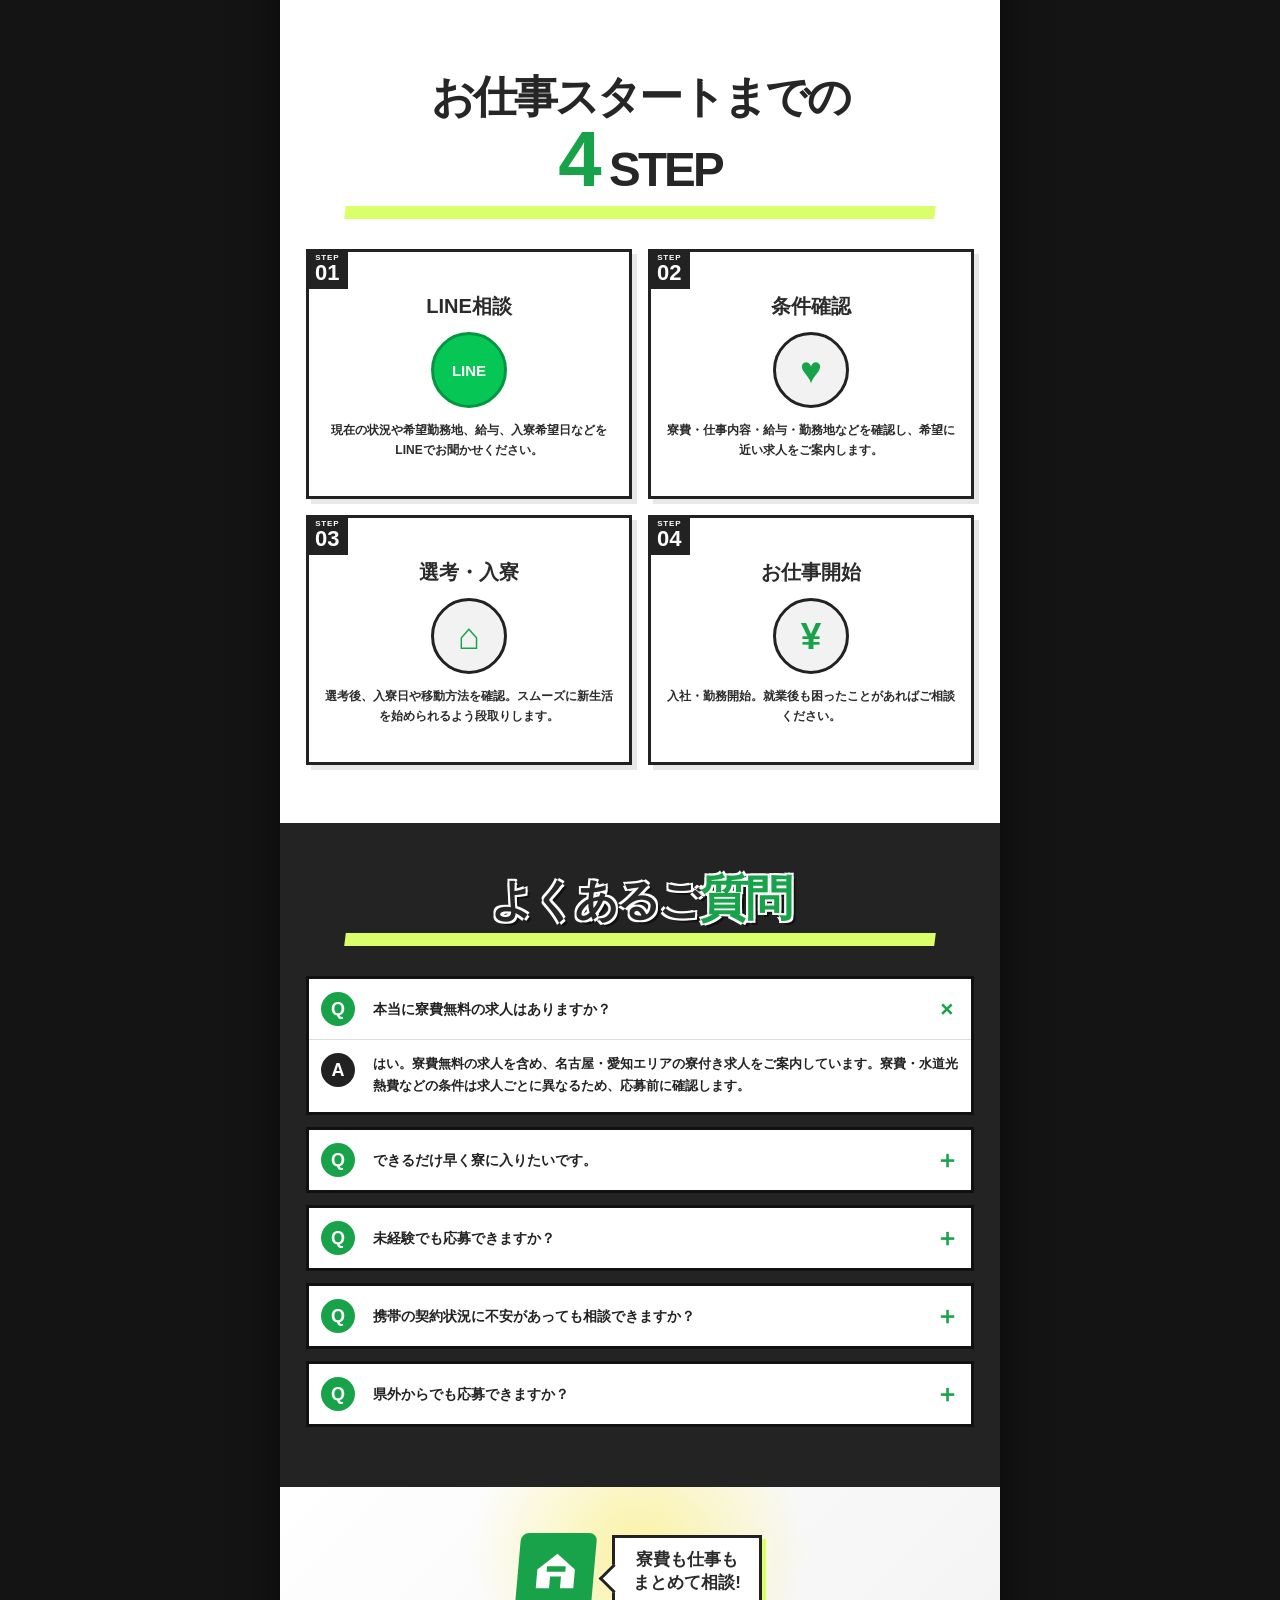
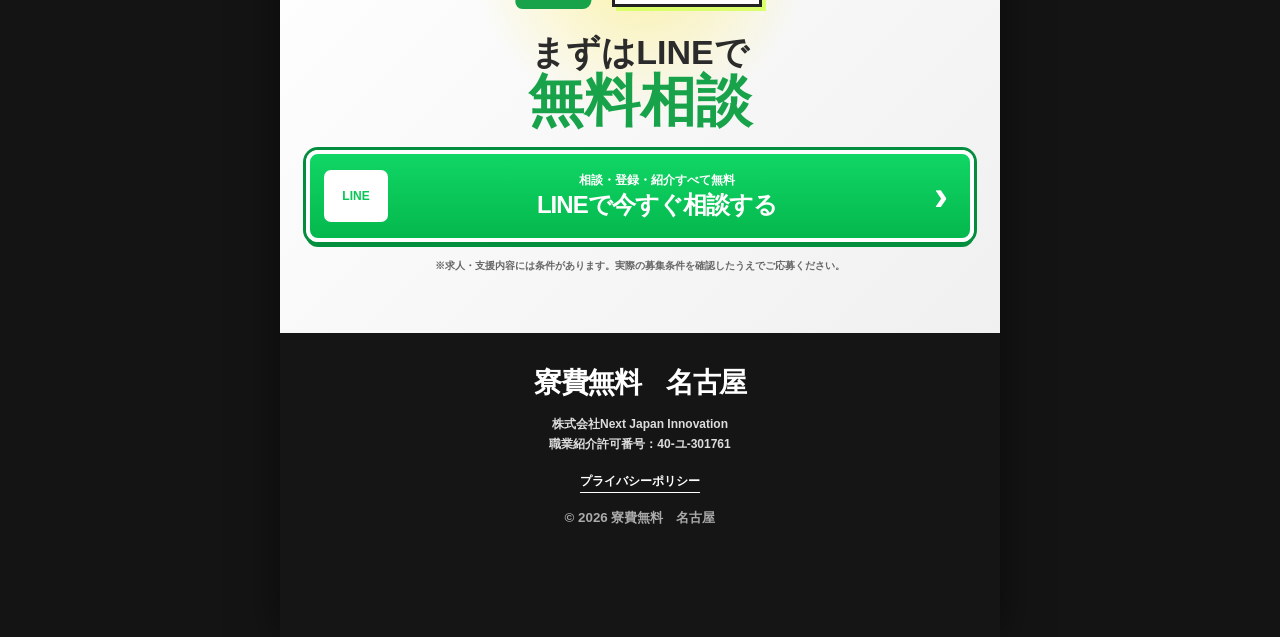
==== commit ef26d3e9: "Add files via upload" ====
--- a/index.html
+++ b/index.html
@@ -28,14 +28,6 @@
     </a>
   </header>
 
-  <nav class="navline" aria-label="ページ内メニュー">
-    <a href="#problem">お悩み</a>
-    <a href="#benefits">利用特典</a>
-    <a href="#jobs">求人紹介</a>
-    <a href="#steps">4STEP</a>
-    <a href="#faq">FAQ</a>
-  </nav>
-
   <main id="top">
     <section class="hero hero-main-visual">
       <img src="./assets/top-main-visual.png" alt="寮費無料 名古屋 メインビジュアル" class="hero-main-image">
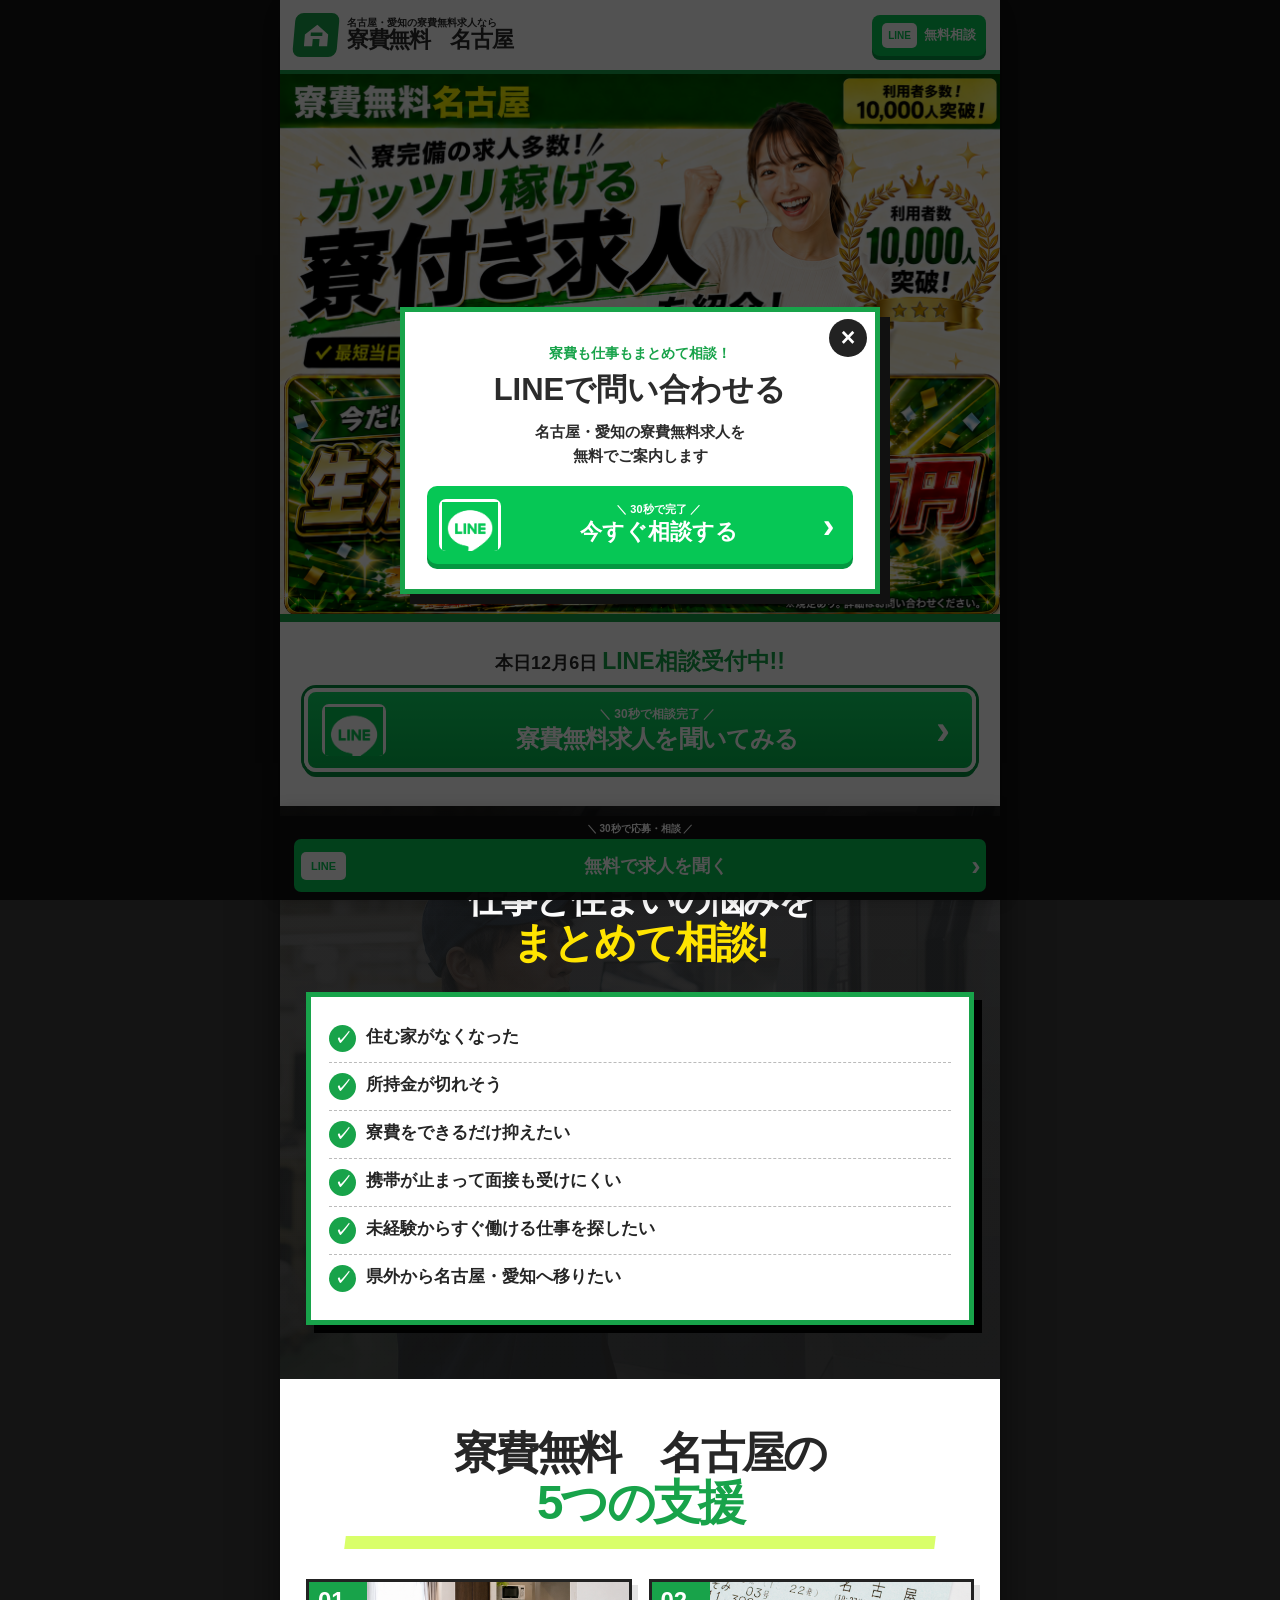
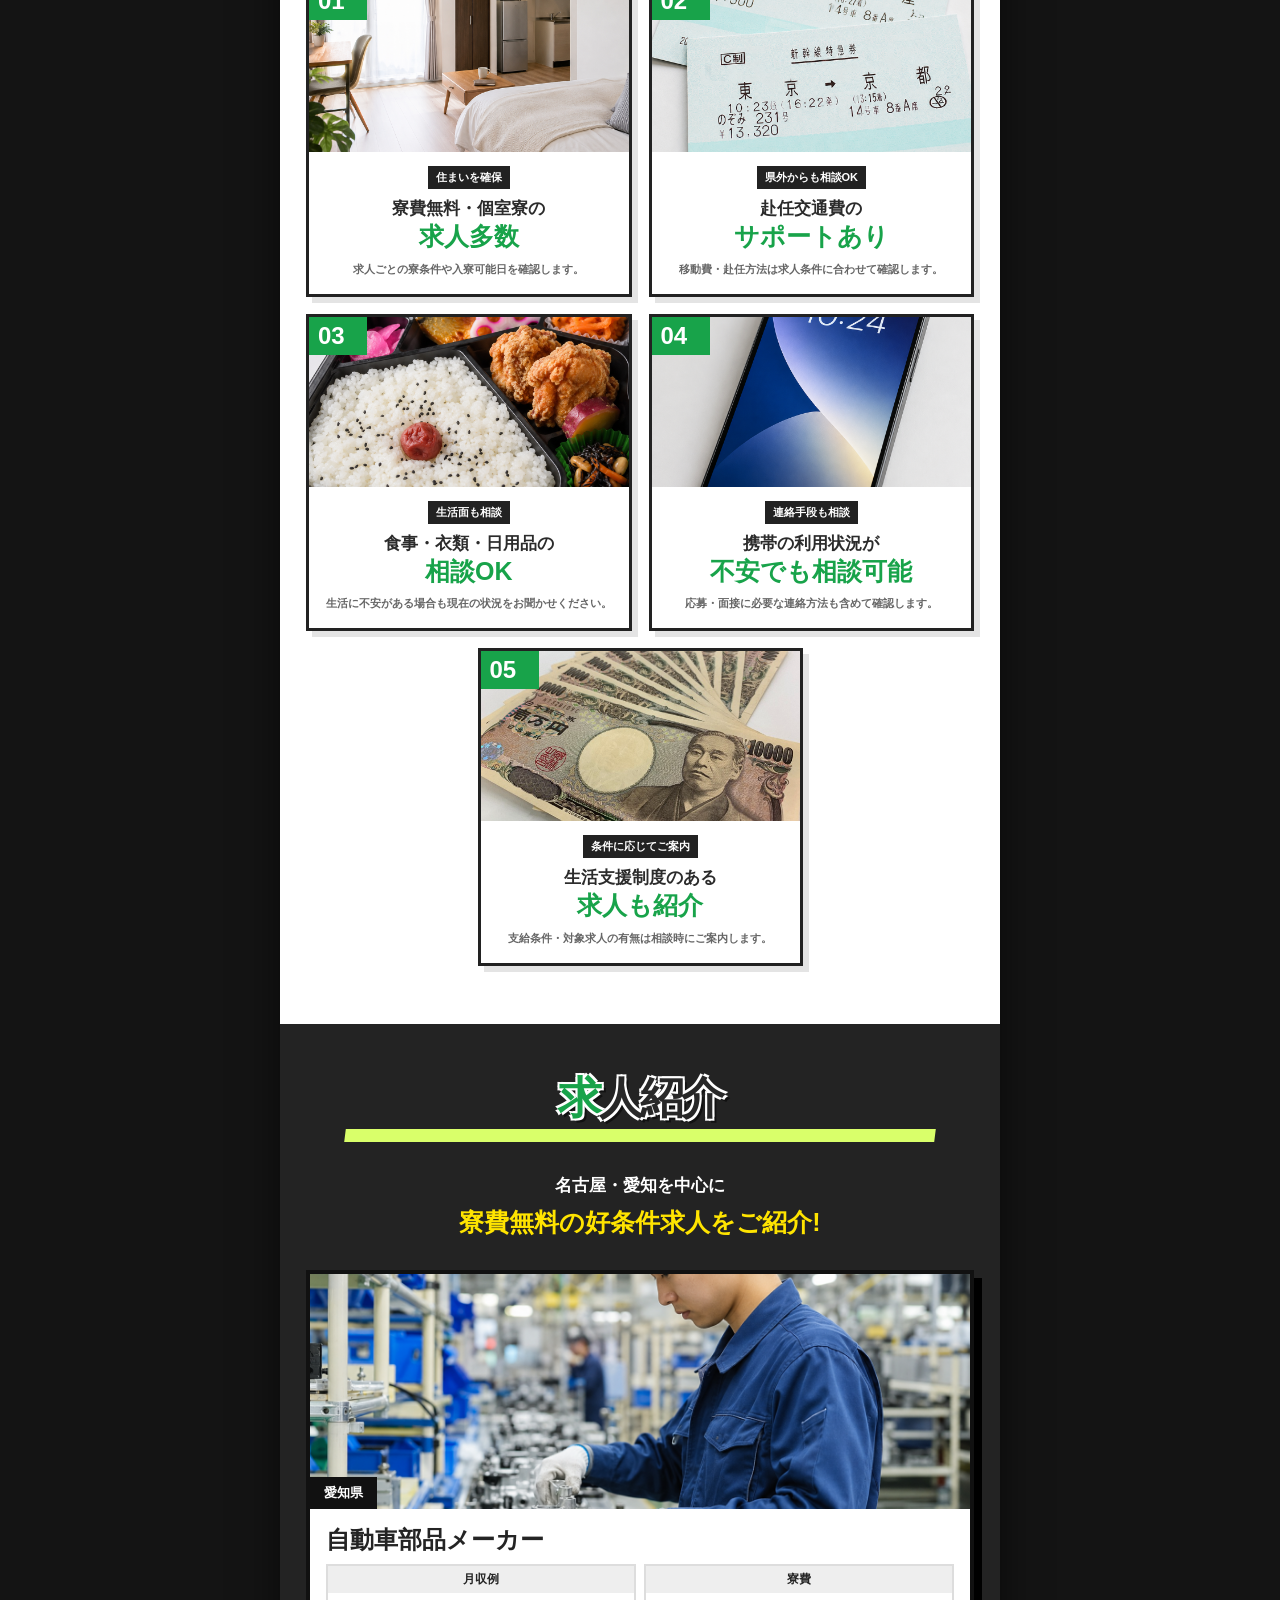
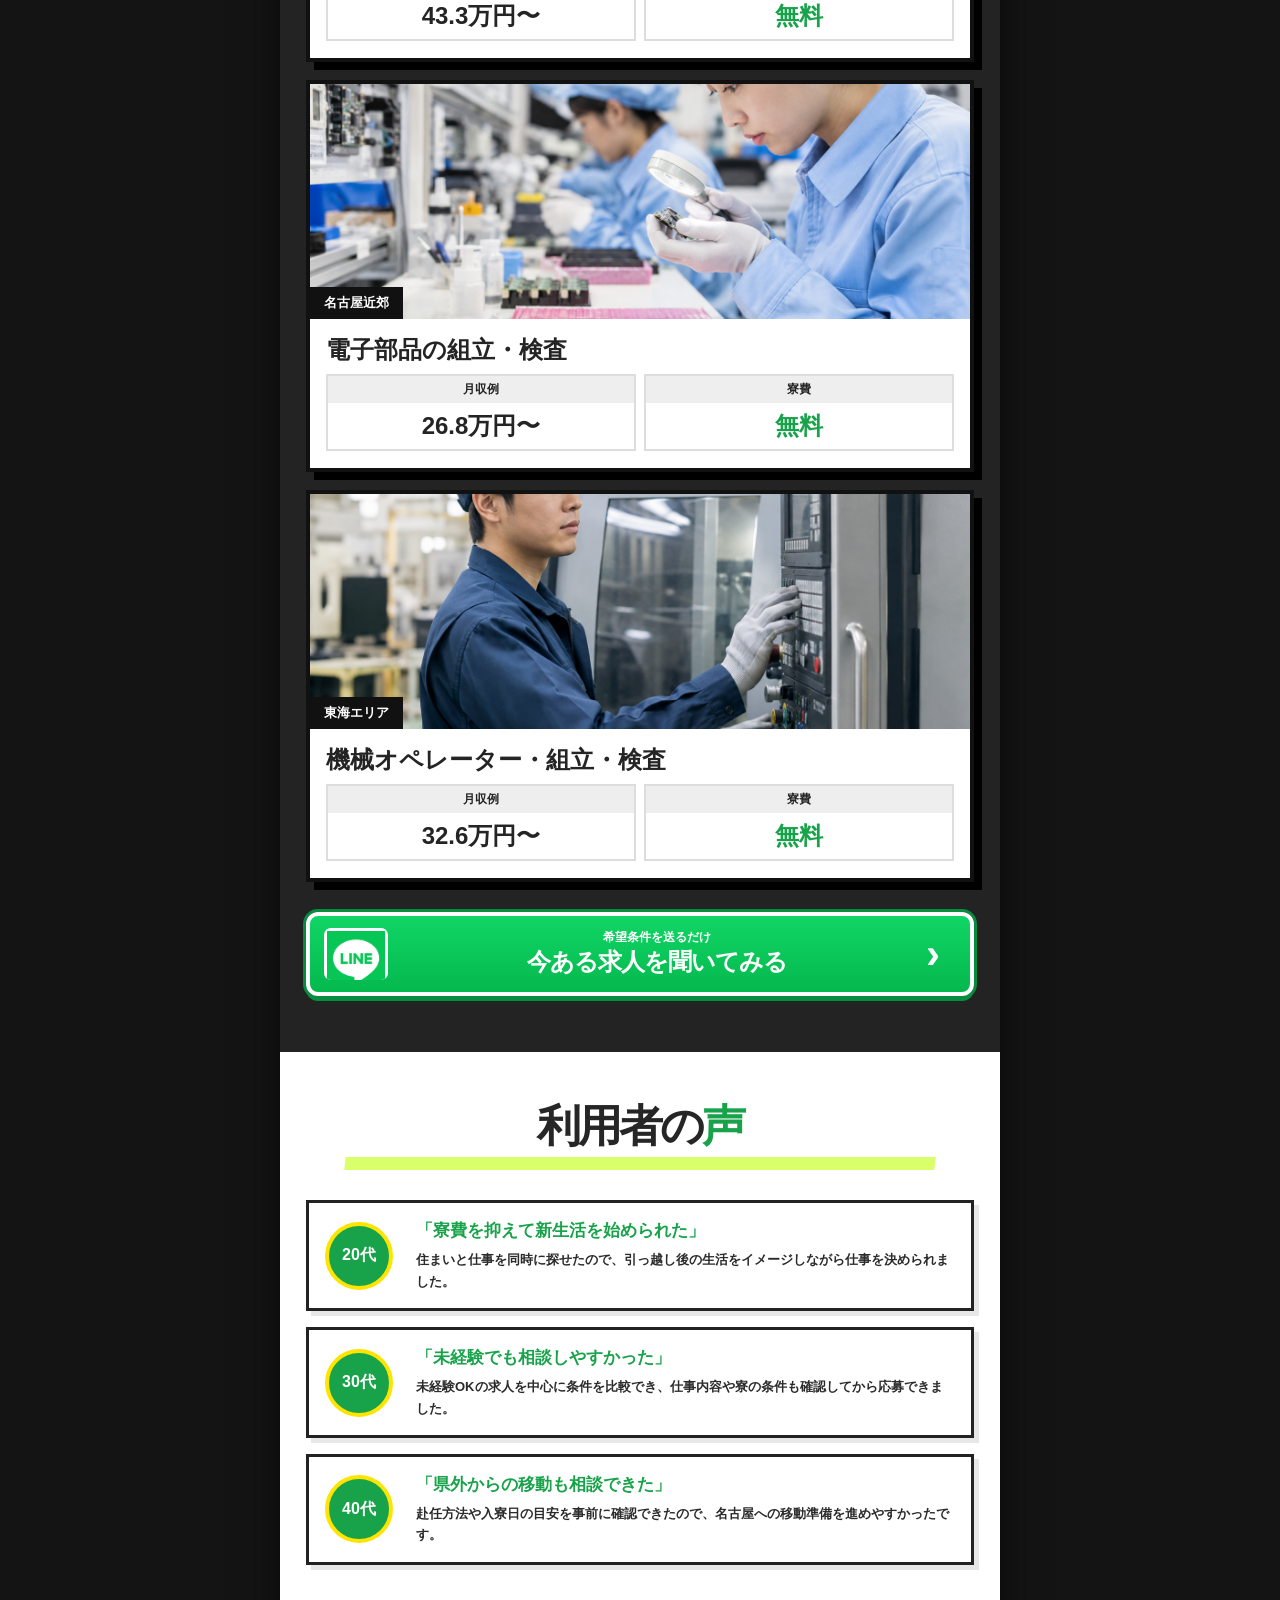
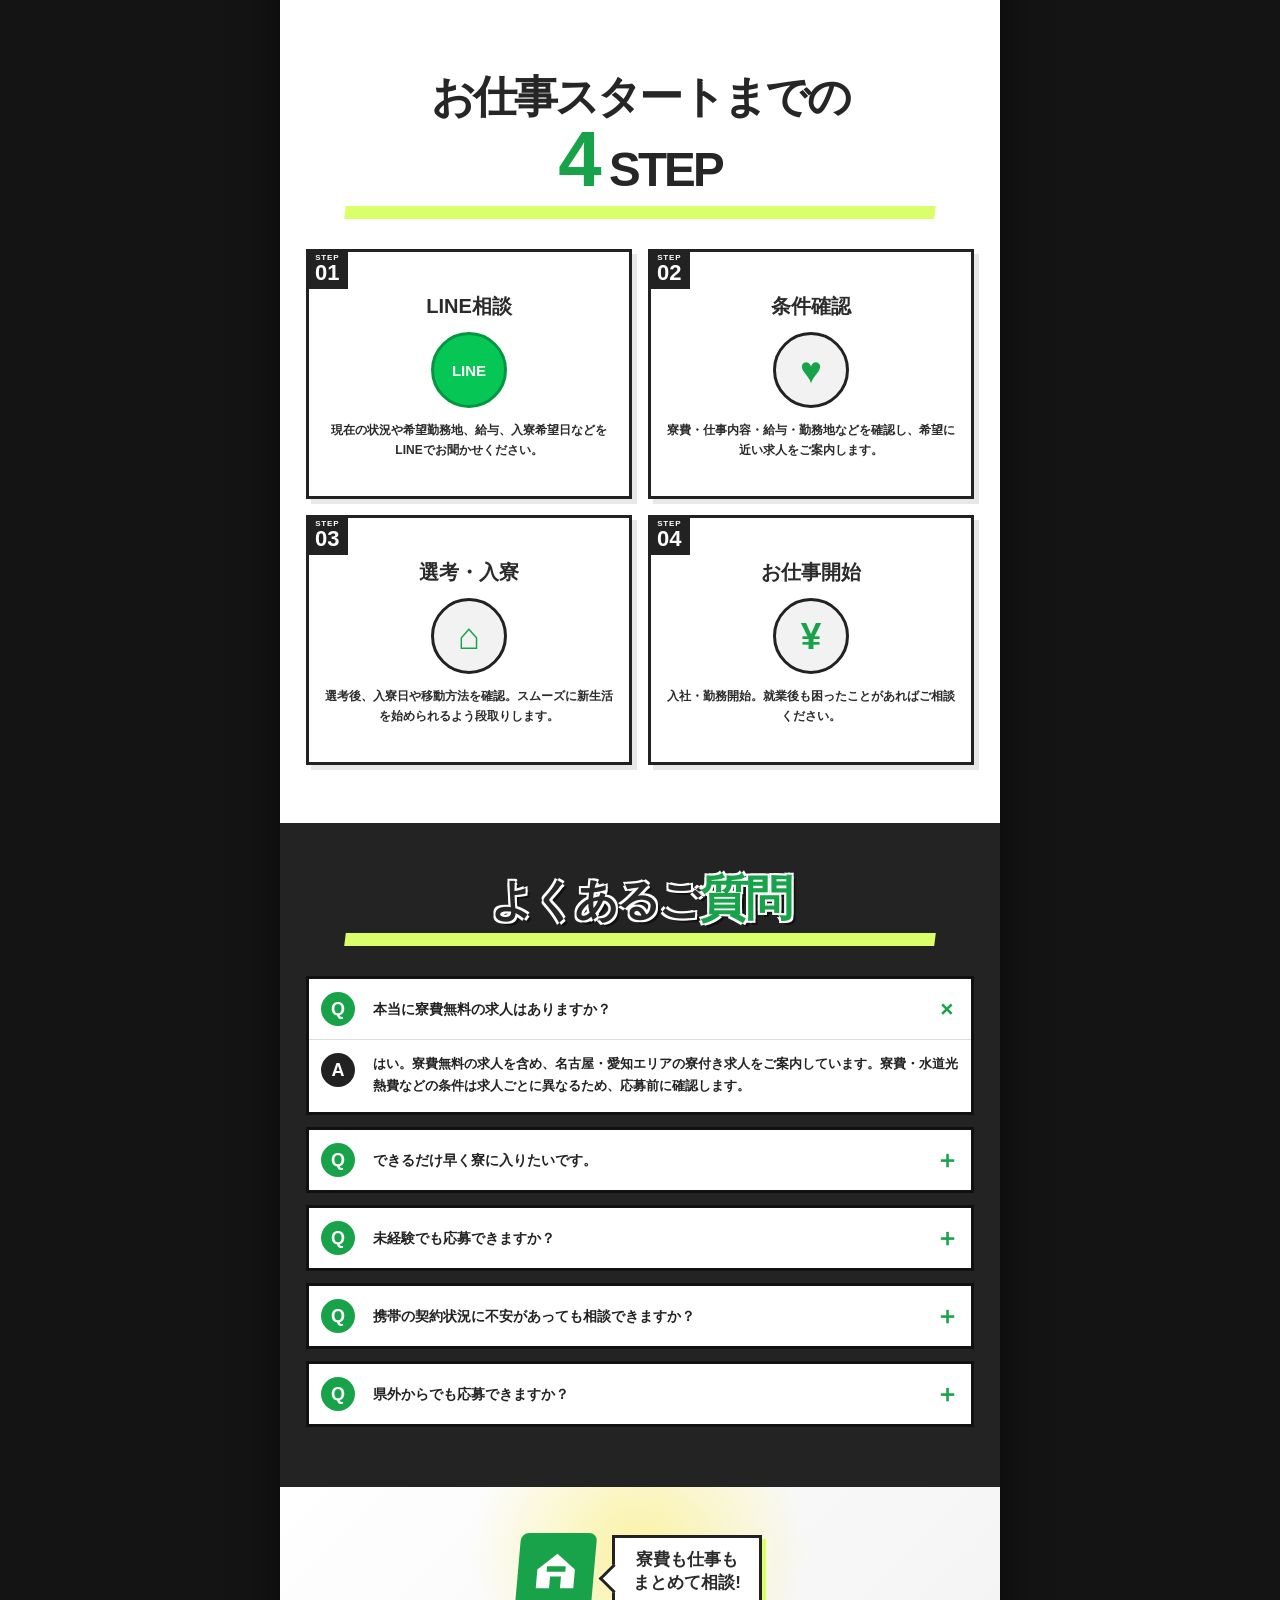
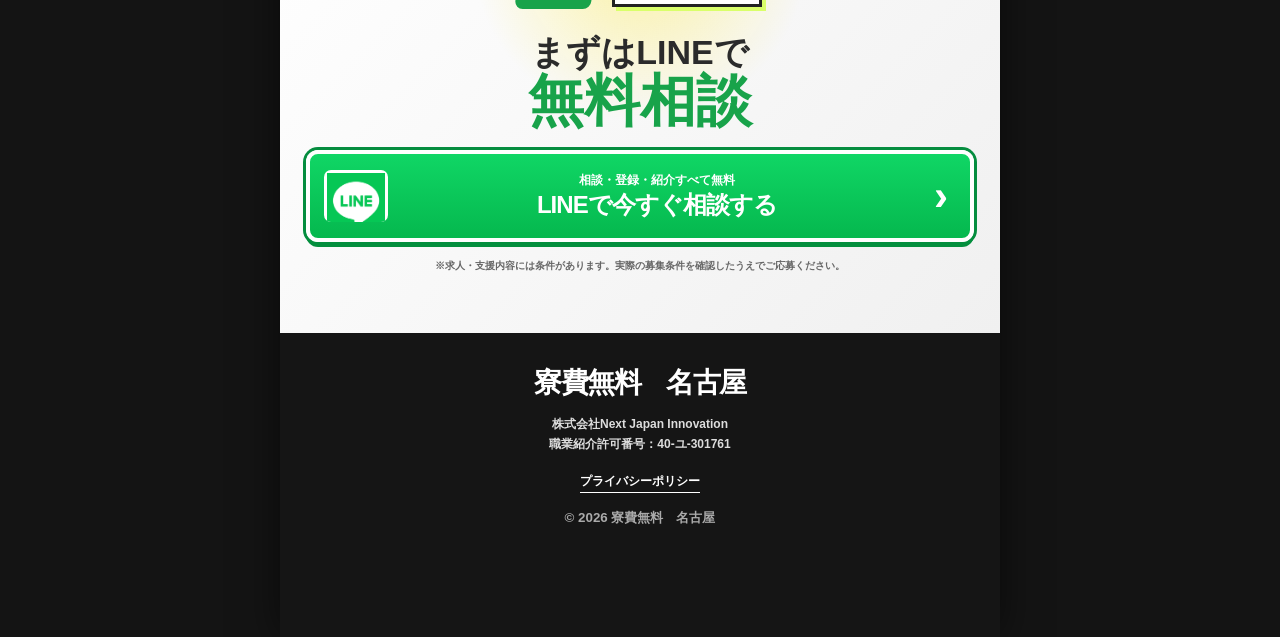
==== commit c3a5511e: "Add files via upload" ====
--- a/index.html
+++ b/index.html
@@ -36,7 +36,7 @@
     <section class="today-cta">
       <p><span id="todayText">本日</span><b>LINE相談受付中!!</b></p>
       <a class="line-cta shine" href="https://lin.ee/xo4sCJy" target="_blank" rel="noopener">
-        <span class="line-mark">LINE</span>
+        <span class="line-mark"><img src="./assets/line-mark-custom.png" alt="LINE"></span>
         <span><small>＼ 30秒で相談完了 ／</small><strong>寮費無料求人を聞いてみる</strong></span>
         <i>›</i>
       </a>
@@ -168,7 +168,7 @@
       </div>
 
       <a class="line-cta dark-cta shine" href="https://lin.ee/xo4sCJy" target="_blank" rel="noopener">
-        <span class="line-mark">LINE</span>
+        <span class="line-mark"><img src="./assets/line-mark-custom.png" alt="LINE"></span>
         <span><small>希望条件を送るだけ</small><strong>今ある求人を聞いてみる</strong></span>
         <i>›</i>
       </a>
@@ -269,7 +269,7 @@
       </div>
       <h2>まずはLINEで<br><span>無料相談</span></h2>
       <a class="line-cta big shine" href="https://lin.ee/xo4sCJy" target="_blank" rel="noopener">
-        <span class="line-mark">LINE</span>
+        <span class="line-mark"><img src="./assets/line-mark-custom.png" alt="LINE"></span>
         <span><small>相談・登録・紹介すべて無料</small><strong>LINEで今すぐ相談する</strong></span>
         <i>›</i>
       </a>
@@ -297,7 +297,7 @@
     <h2 id="linePopupTitle">LINEで問い合わせる</h2>
     <p class="line-popup-copy">名古屋・愛知の寮費無料求人を<br>無料でご案内します</p>
     <a href="https://lin.ee/xo4sCJy" target="_blank" rel="noopener" class="line-popup-button shine" id="linePopupButton">
-      <span class="line-mark">LINE</span>
+      <span class="line-mark"><img src="./assets/line-mark-custom.png" alt="LINE"></span>
       <span><small>＼ 30秒で完了 ／</small><strong>今すぐ相談する</strong></span>
       <i>›</i>
     </a>
--- a/styles.css
+++ b/styles.css
@@ -201,13 +201,18 @@
 }
 .line-mark{
   background:#fff;
-  color:var(--line);
   display:grid;
   place-items:center;
   height:52px;
   border-radius:7px;
-  font-size:12px;
-  font-weight:900;
+  overflow:hidden;
+  padding:3px;
+}
+.line-mark img{
+  width:100%;
+  height:100%;
+  object-fit:contain;
+  display:block;
 }
 .line-cta span:nth-child(2){display:block;text-align:center}
 .line-cta small{display:block;font-size:12px}
@@ -607,7 +612,7 @@
   .today-cta p{font-size:15px}
   .today-cta p b{font-size:20px}
   .line-cta{grid-template-columns:55px 1fr 22px;gap:7px;min-height:76px;padding:7px 9px}
-  .line-mark{height:46px;font-size:10px}
+  .line-mark{height:46px}
   .line-cta small{font-size:10px}
   .line-cta strong{font-size:18px}
   .line-cta>i{font-size:33px}
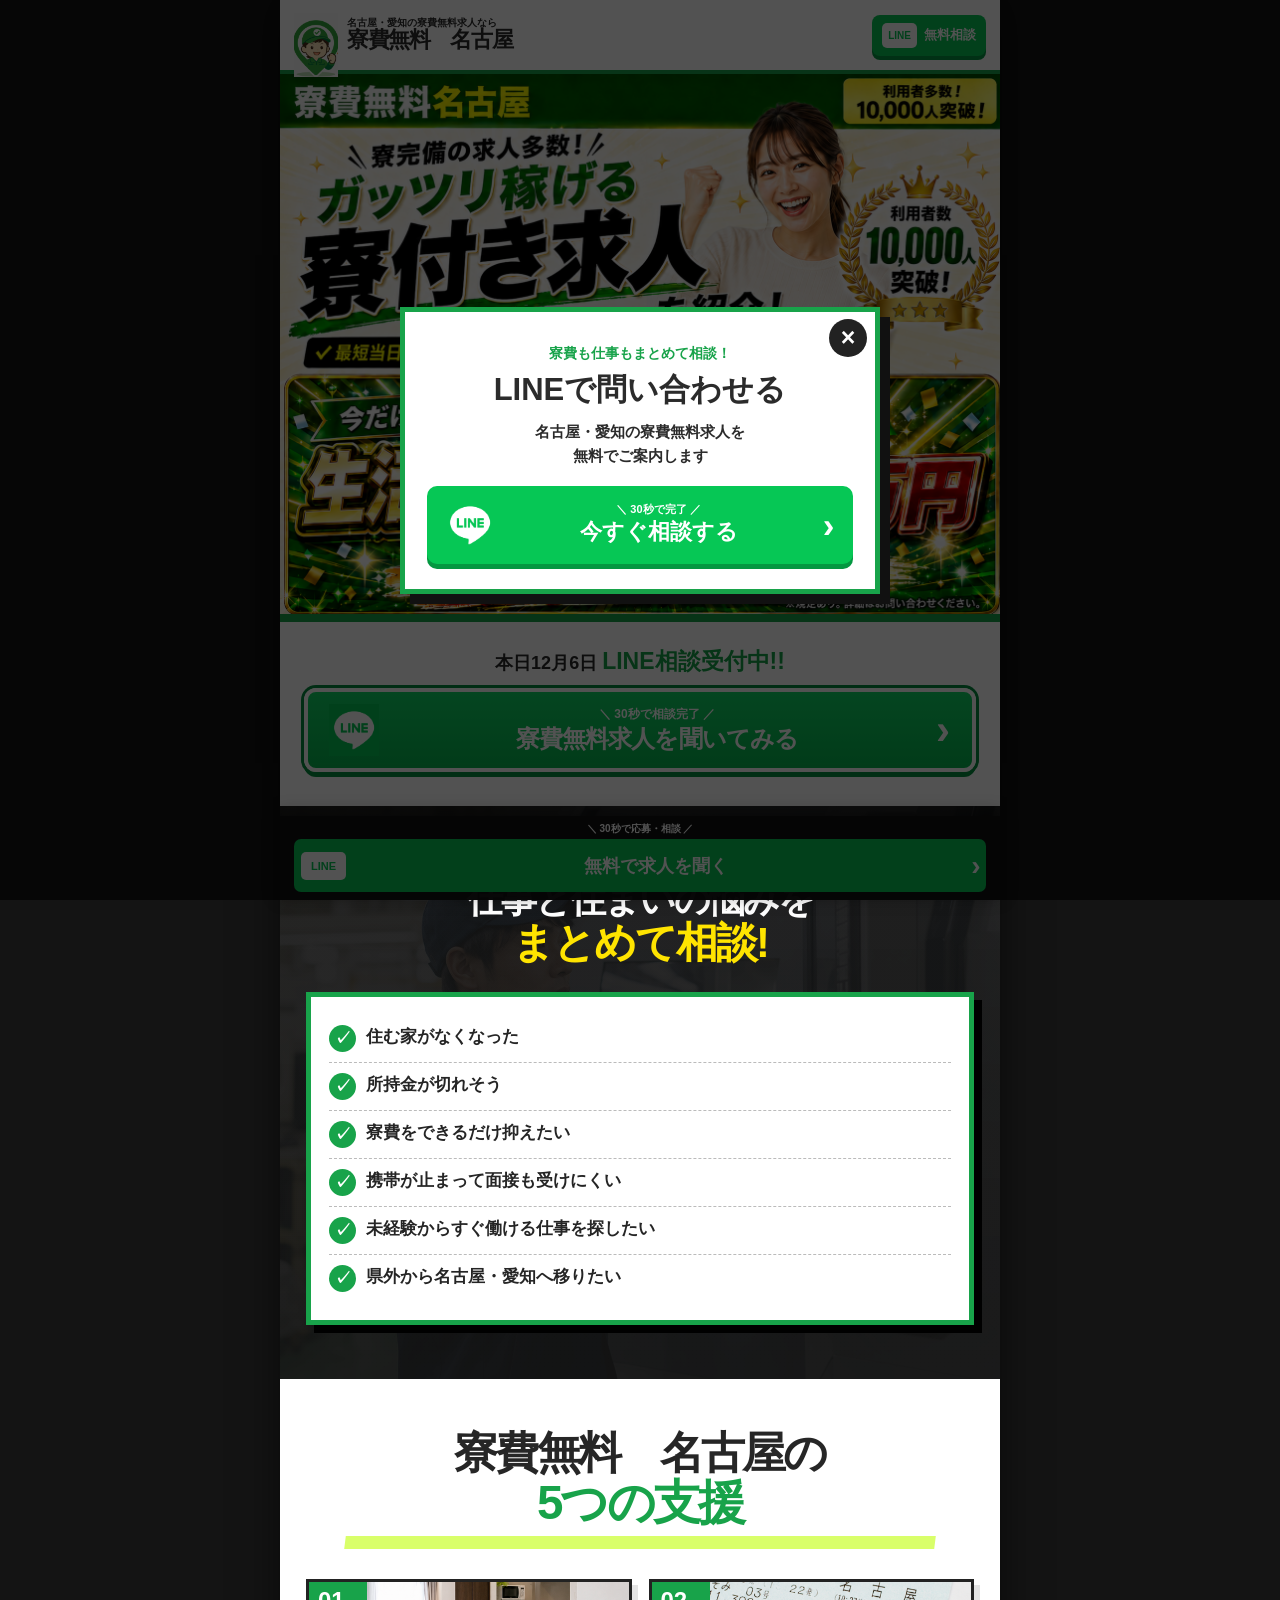
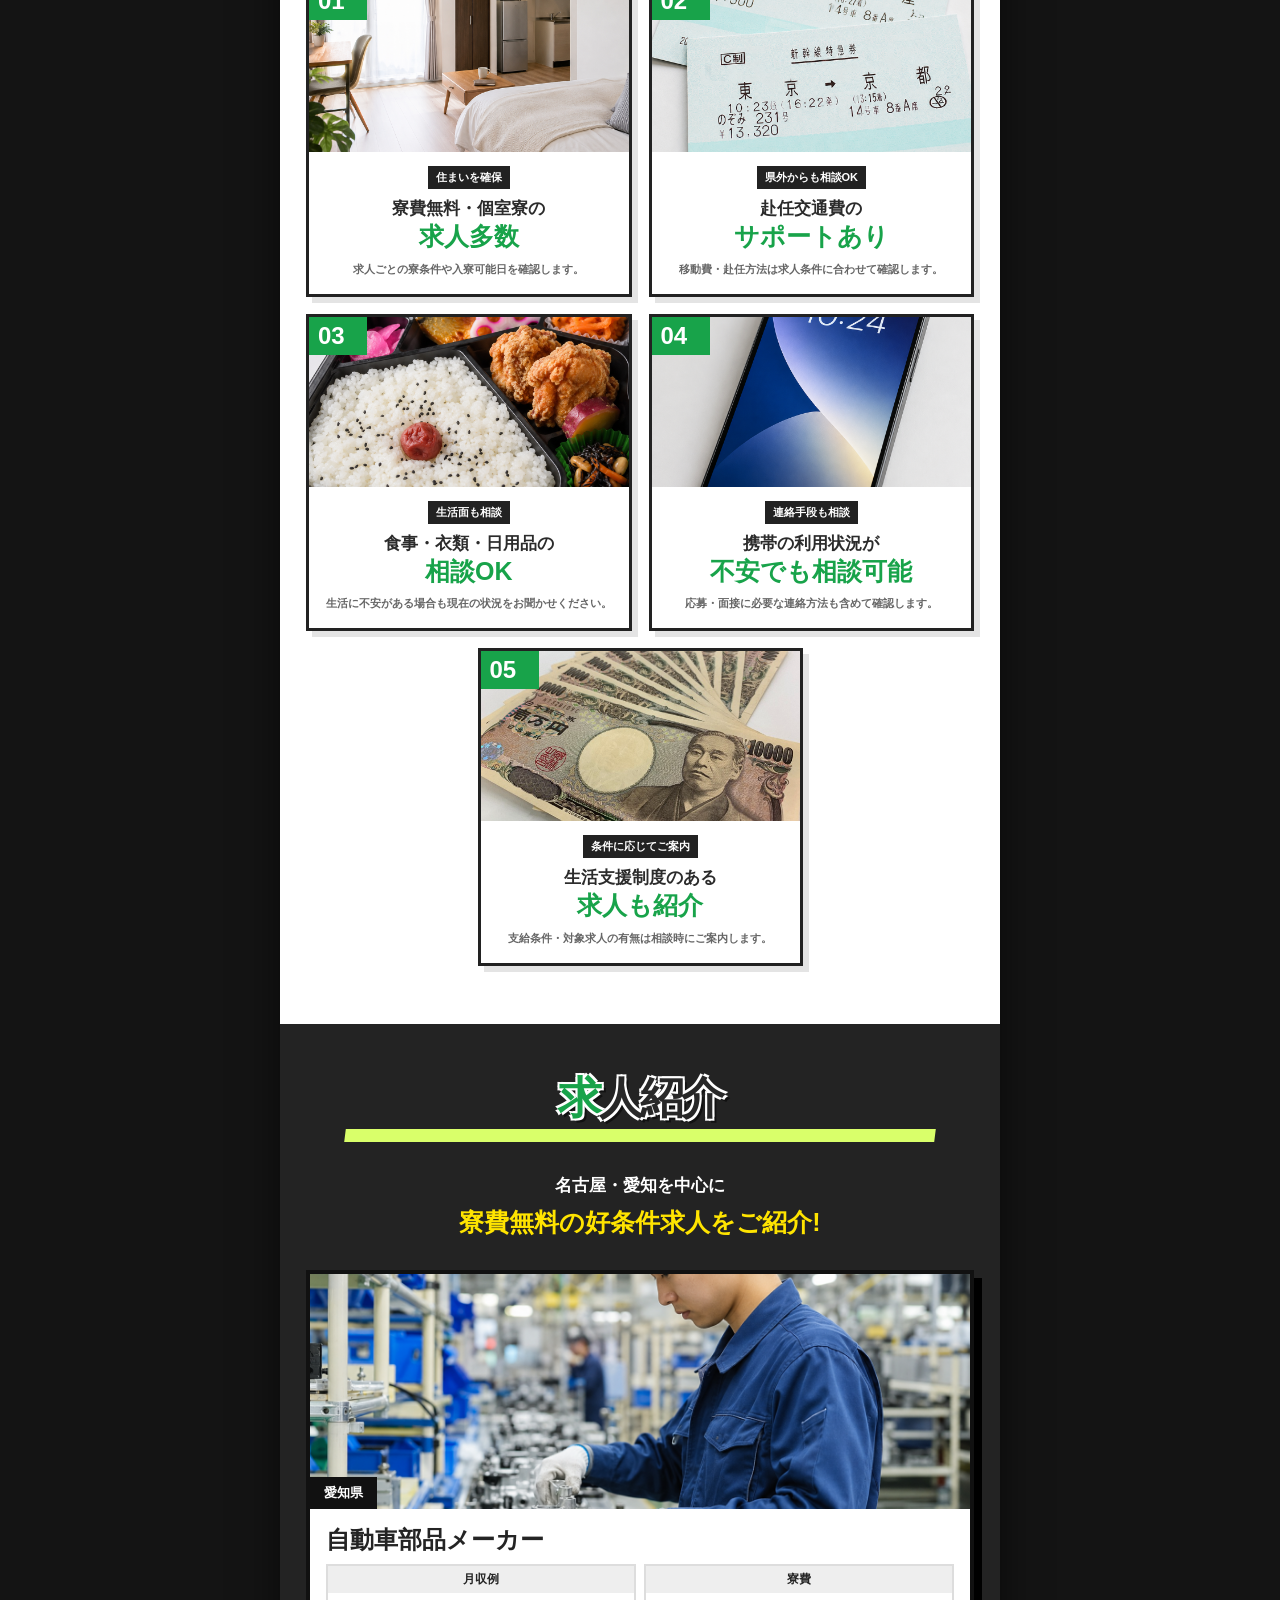
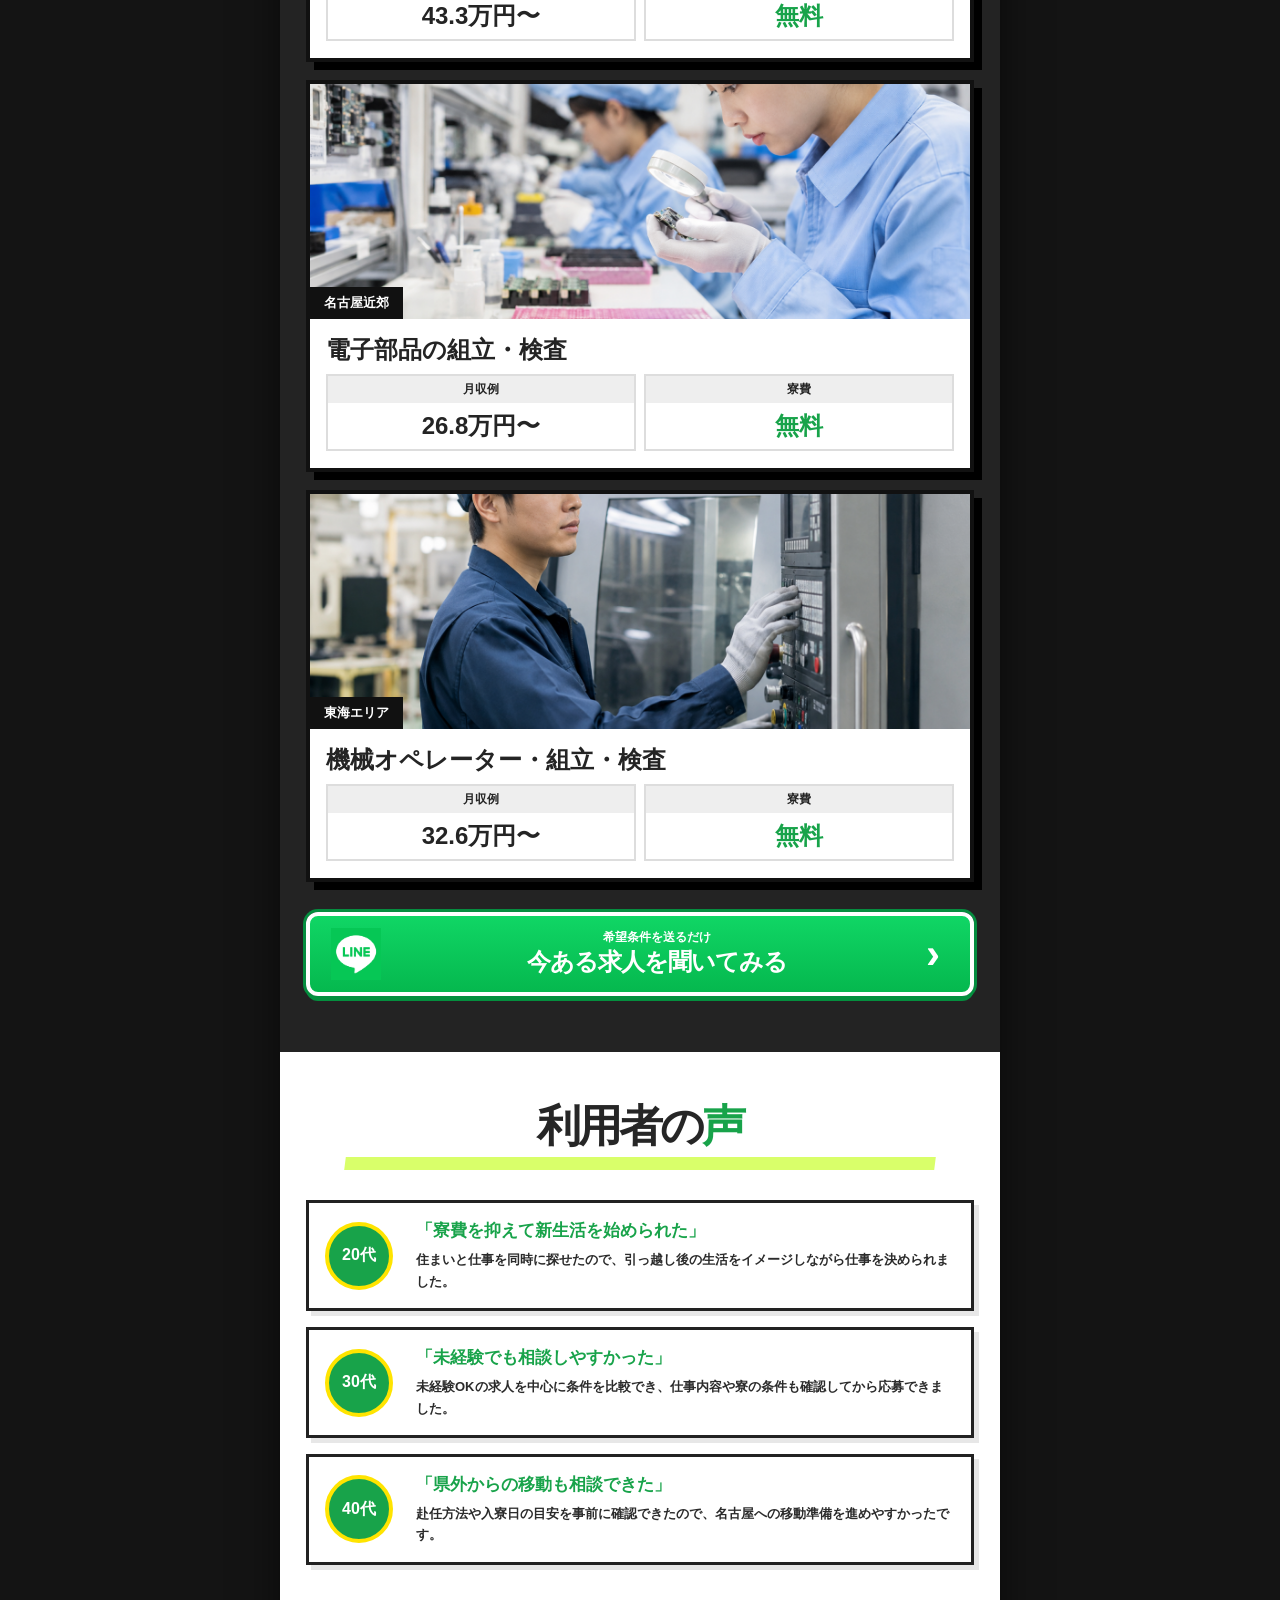
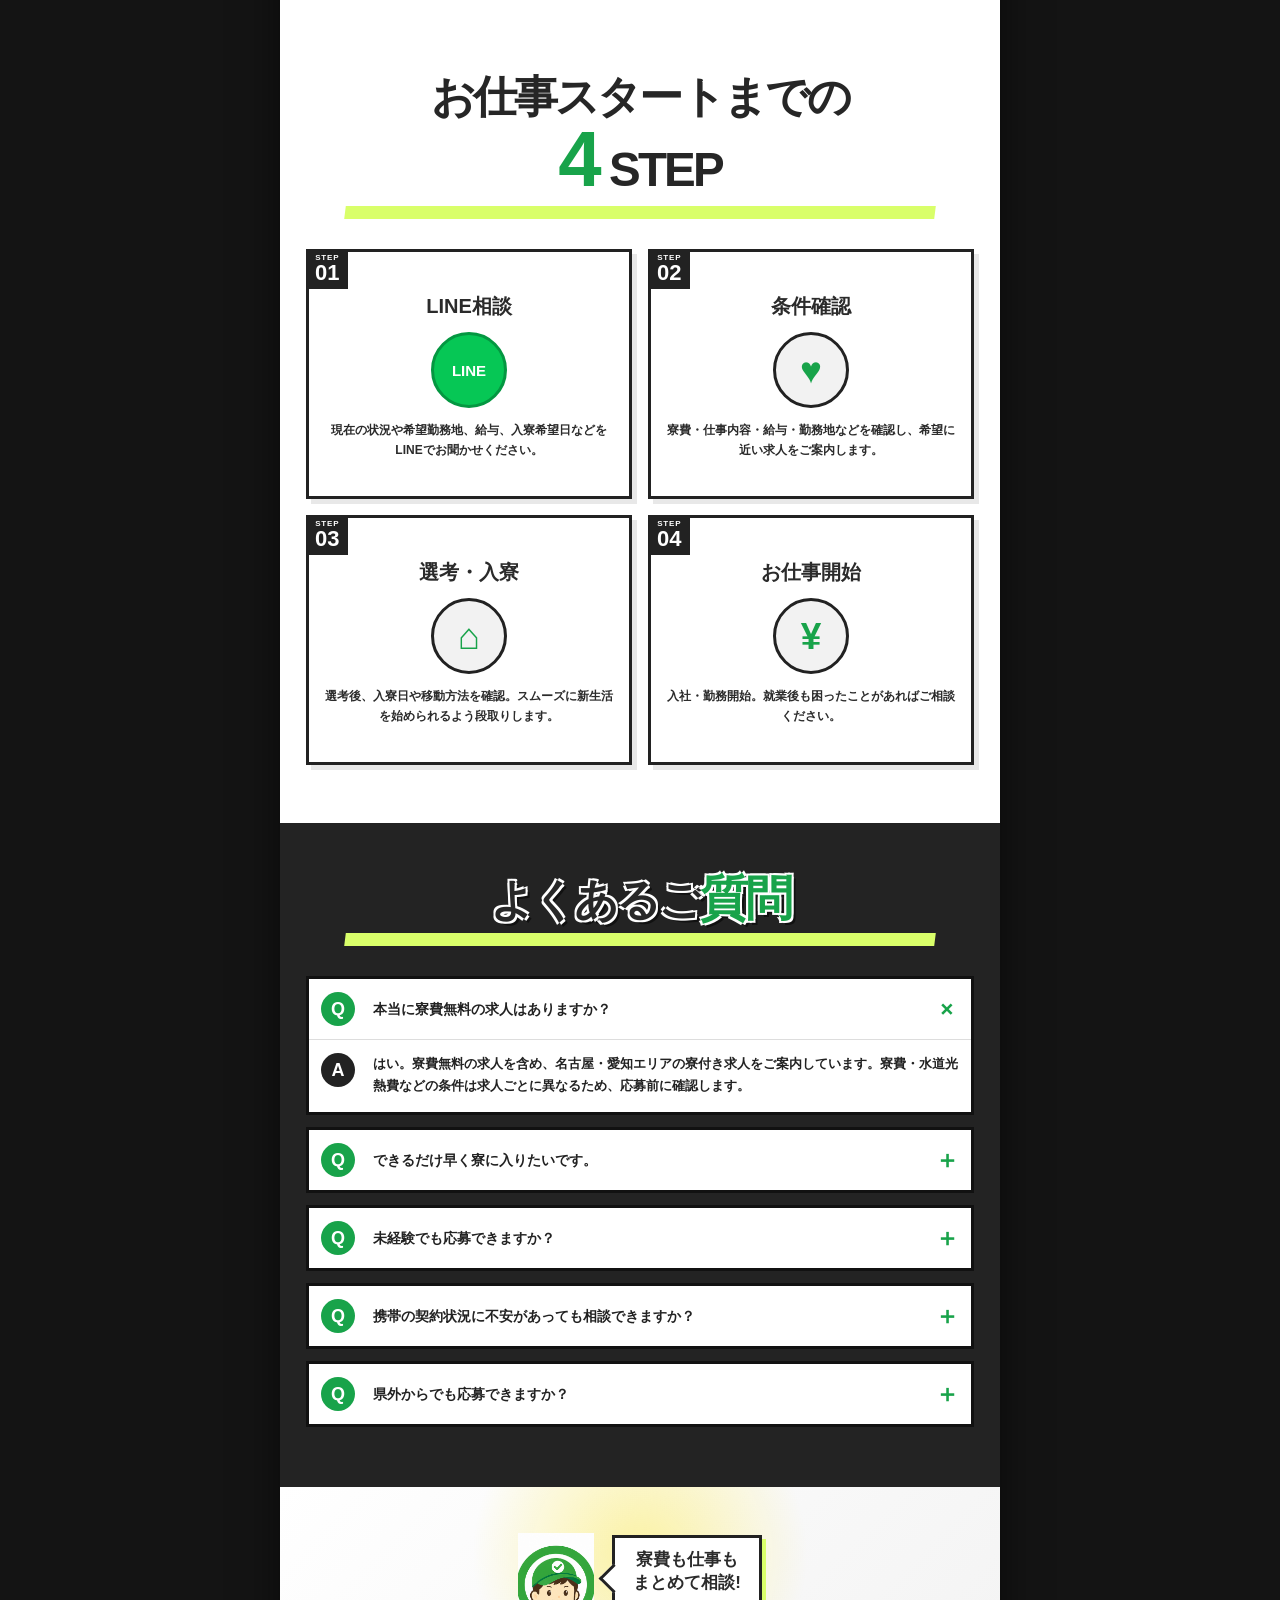
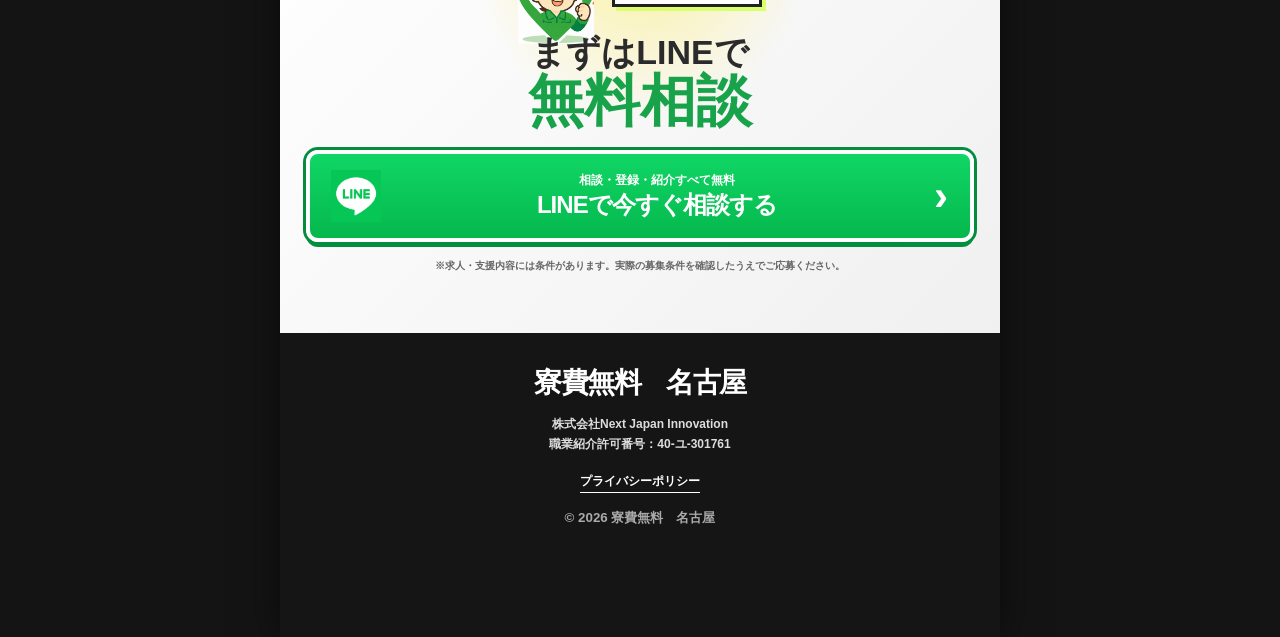
==== commit c6f8ab6b: "Add files via upload" ====
--- a/index.html
+++ b/index.html
@@ -15,9 +15,7 @@
 <div class="page-shell">
   <header class="topbar">
     <a href="#top" class="brand" aria-label="寮費無料 名古屋 トップへ">
-      <span class="brand-mark" aria-hidden="true">
-        <svg viewBox="0 0 64 64"><path d="M8 30 32 10l24 20v24H39V39H25v15H8Z"/><path class="cut" d="M20 26h24v7H20z"/></svg>
-      </span>
+      <span class="brand-mark" aria-hidden="true"><img src="./assets/site-logo-mark.png" alt=""></span>
       <span class="brand-copy">
         <small>名古屋・愛知の寮費無料求人なら</small>
         <strong>寮費無料　名古屋</strong>
@@ -262,9 +260,7 @@
 
     <section class="final-cta">
       <div class="final-mark">
-        <span class="brand-mark large" aria-hidden="true">
-          <svg viewBox="0 0 64 64"><path d="M8 30 32 10l24 20v24H39V39H25v15H8Z"/><path class="cut" d="M20 26h24v7H20z"/></svg>
-        </span>
+        <span class="brand-mark large" aria-hidden="true"><img src="./assets/site-logo-mark.png" alt=""></span>
         <div class="speech">寮費も仕事も<br><b>まとめて相談!</b></div>
       </div>
       <h2>まずはLINEで<br><span>無料相談</span></h2>
--- a/styles.css
+++ b/styles.css
@@ -41,9 +41,8 @@
   z-index:30;
 }
 .brand{display:flex;align-items:center;gap:9px;min-width:0}
-.brand-mark{display:grid;place-items:center;width:44px;height:44px;flex:0 0 44px;background:var(--red);border-radius:8px;transform:skew(-5deg)}
-.brand-mark svg{width:31px;height:31px;fill:#fff}
-.brand-mark .cut{fill:var(--red)}
+.brand-mark{display:grid;place-items:center;width:44px;height:44px;flex:0 0 44px;background:transparent;border-radius:0;overflow:visible;transform:none}
+.brand-mark img{width:100%;height:100%;object-fit:contain;display:block}
 .brand-copy{min-width:0}
 .brand-copy small{display:block;font-size:10px;line-height:1.15;white-space:nowrap}
 .brand-copy strong{display:block;font-size:22px;line-height:1.12;font-weight:900;letter-spacing:-.06em;white-space:nowrap}
@@ -200,19 +199,18 @@
   box-shadow:0 5px 0 #048f3e,0 0 0 3px #058d3f;
 }
 .line-mark{
-  background:#fff;
+  background:transparent;
   display:grid;
   place-items:center;
   height:52px;
-  border-radius:7px;
-  overflow:hidden;
-  padding:3px;
+  padding:0;
 }
 .line-mark img{
-  width:100%;
-  height:100%;
+  width:52px;
+  height:52px;
   object-fit:contain;
   display:block;
+  max-width:none;
 }
 .line-cta span:nth-child(2){display:block;text-align:center}
 .line-cta small{display:block;font-size:12px}
@@ -435,7 +433,6 @@
 }
 .final-mark{display:flex;justify-content:center;align-items:center;gap:18px}
 .brand-mark.large{width:76px;height:76px;flex-basis:76px}
-.brand-mark.large svg{width:50px;height:50px}
 .speech{
   position:relative;
   background:#fff;
@@ -583,7 +580,6 @@
   .page-shell{width:100%;box-shadow:none}
   .topbar{min-height:66px;padding:7px 9px}
   .brand-mark{width:39px;height:39px;flex-basis:39px}
-  .brand-mark svg{width:27px;height:27px}
   .brand-copy small{font-size:8px}
   .brand-copy strong{font-size:18px}
   .top-line{padding:7px 8px;gap:5px}
@@ -613,6 +609,7 @@
   .today-cta p b{font-size:20px}
   .line-cta{grid-template-columns:55px 1fr 22px;gap:7px;min-height:76px;padding:7px 9px}
   .line-mark{height:46px}
+  .line-mark img{width:46px;height:46px}
   .line-cta small{font-size:10px}
   .line-cta strong{font-size:18px}
   .line-cta>i{font-size:33px}
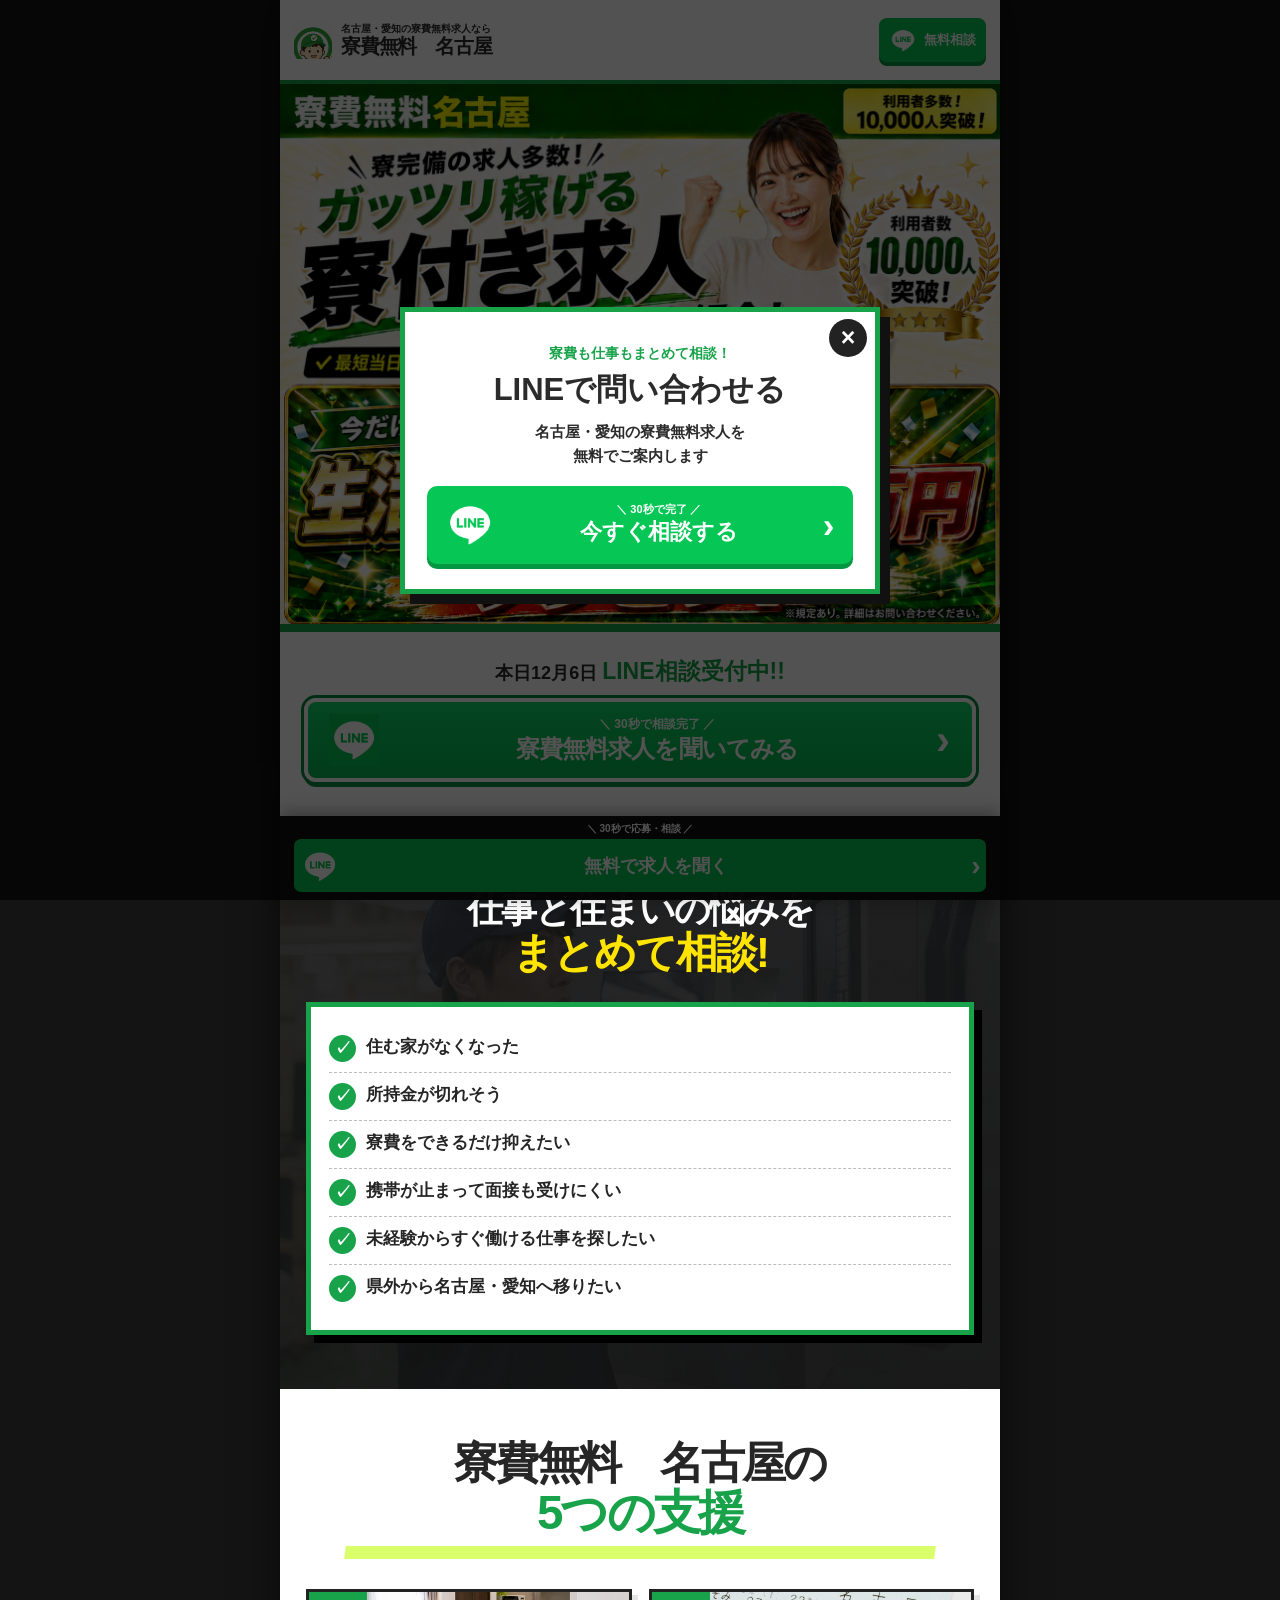
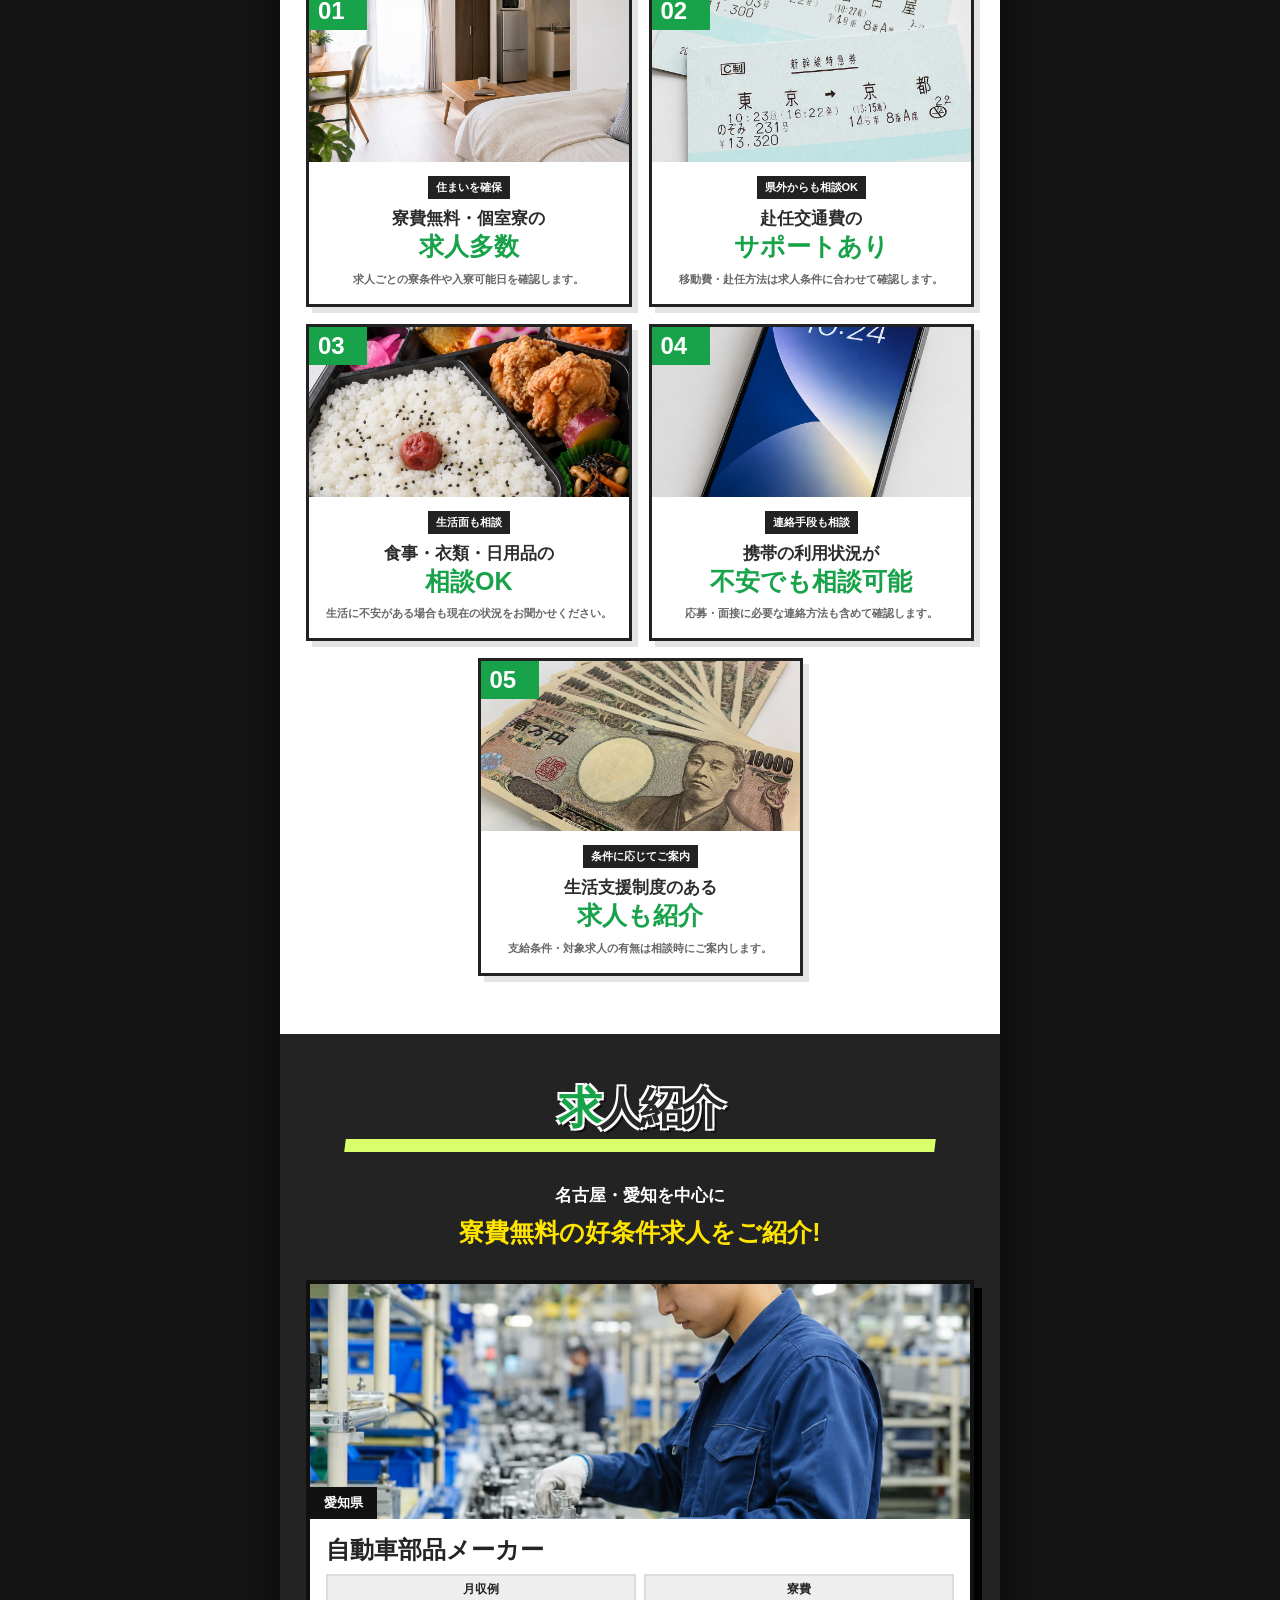
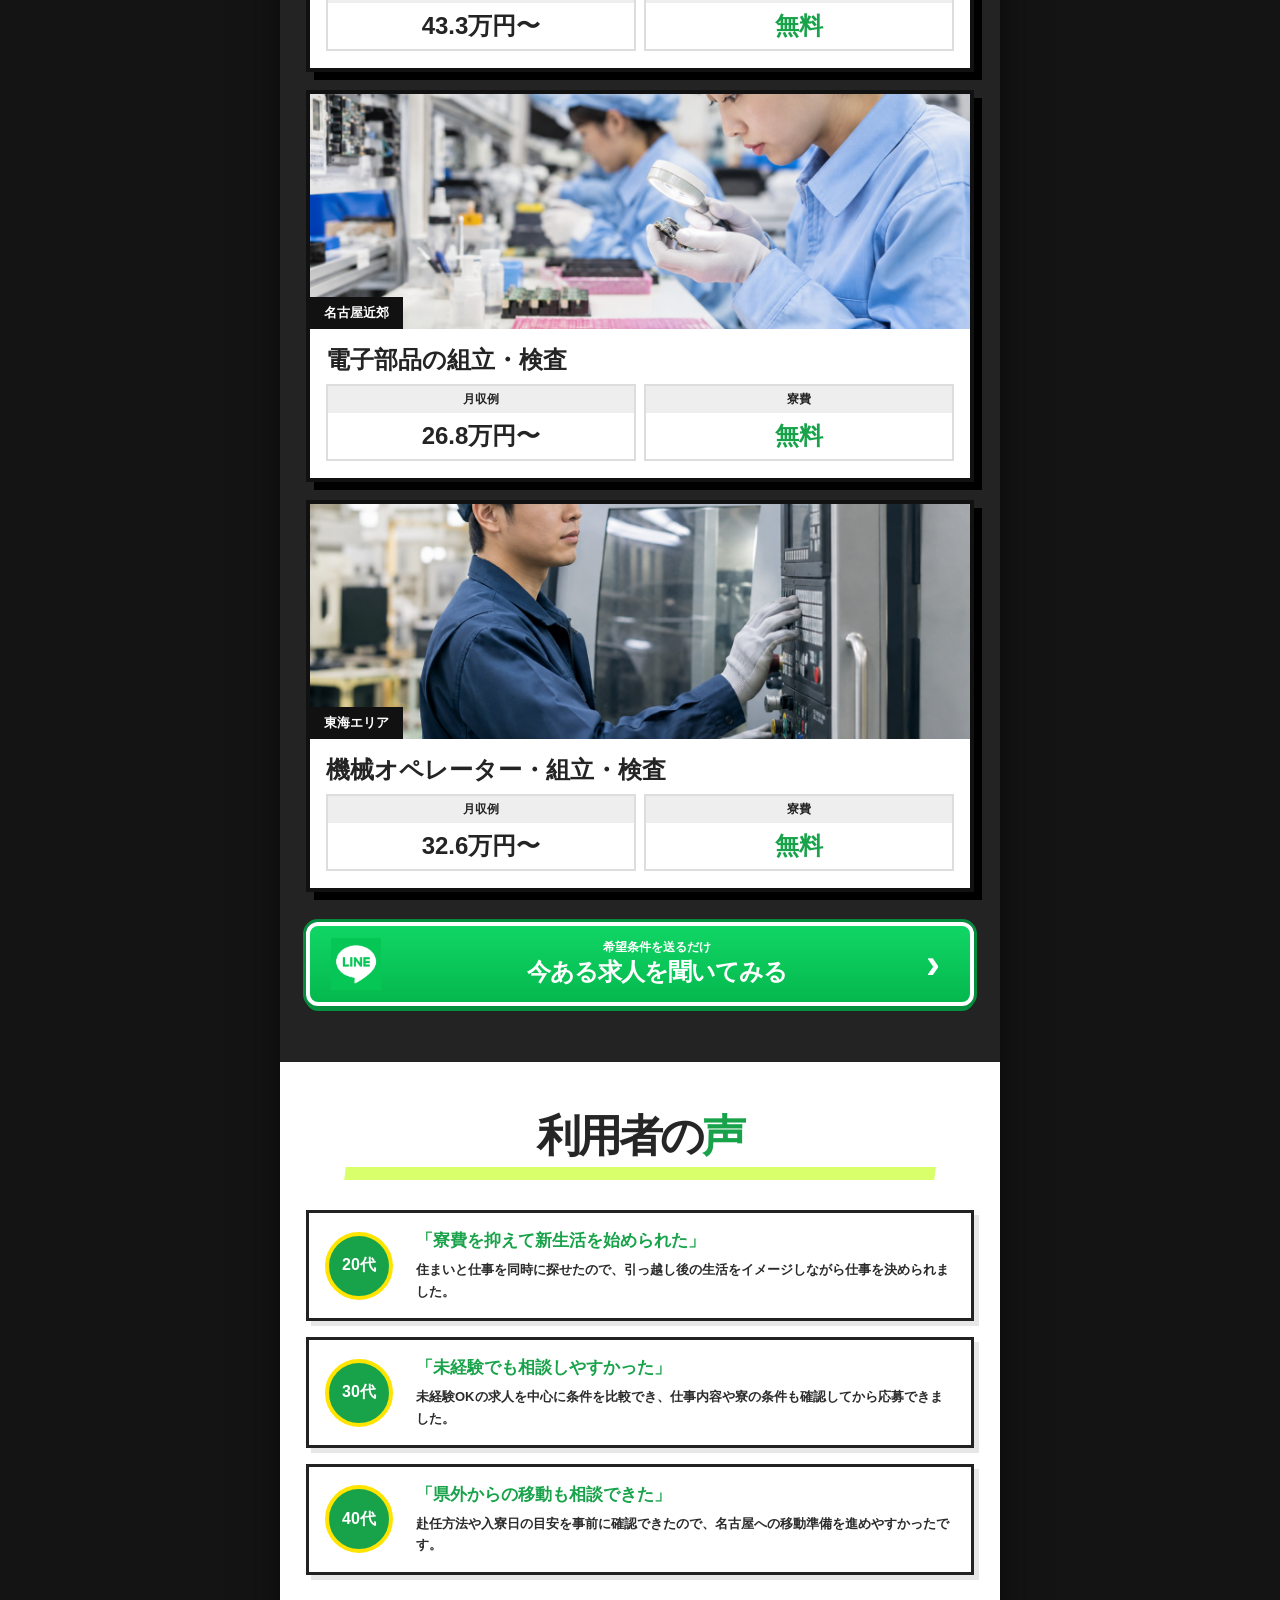
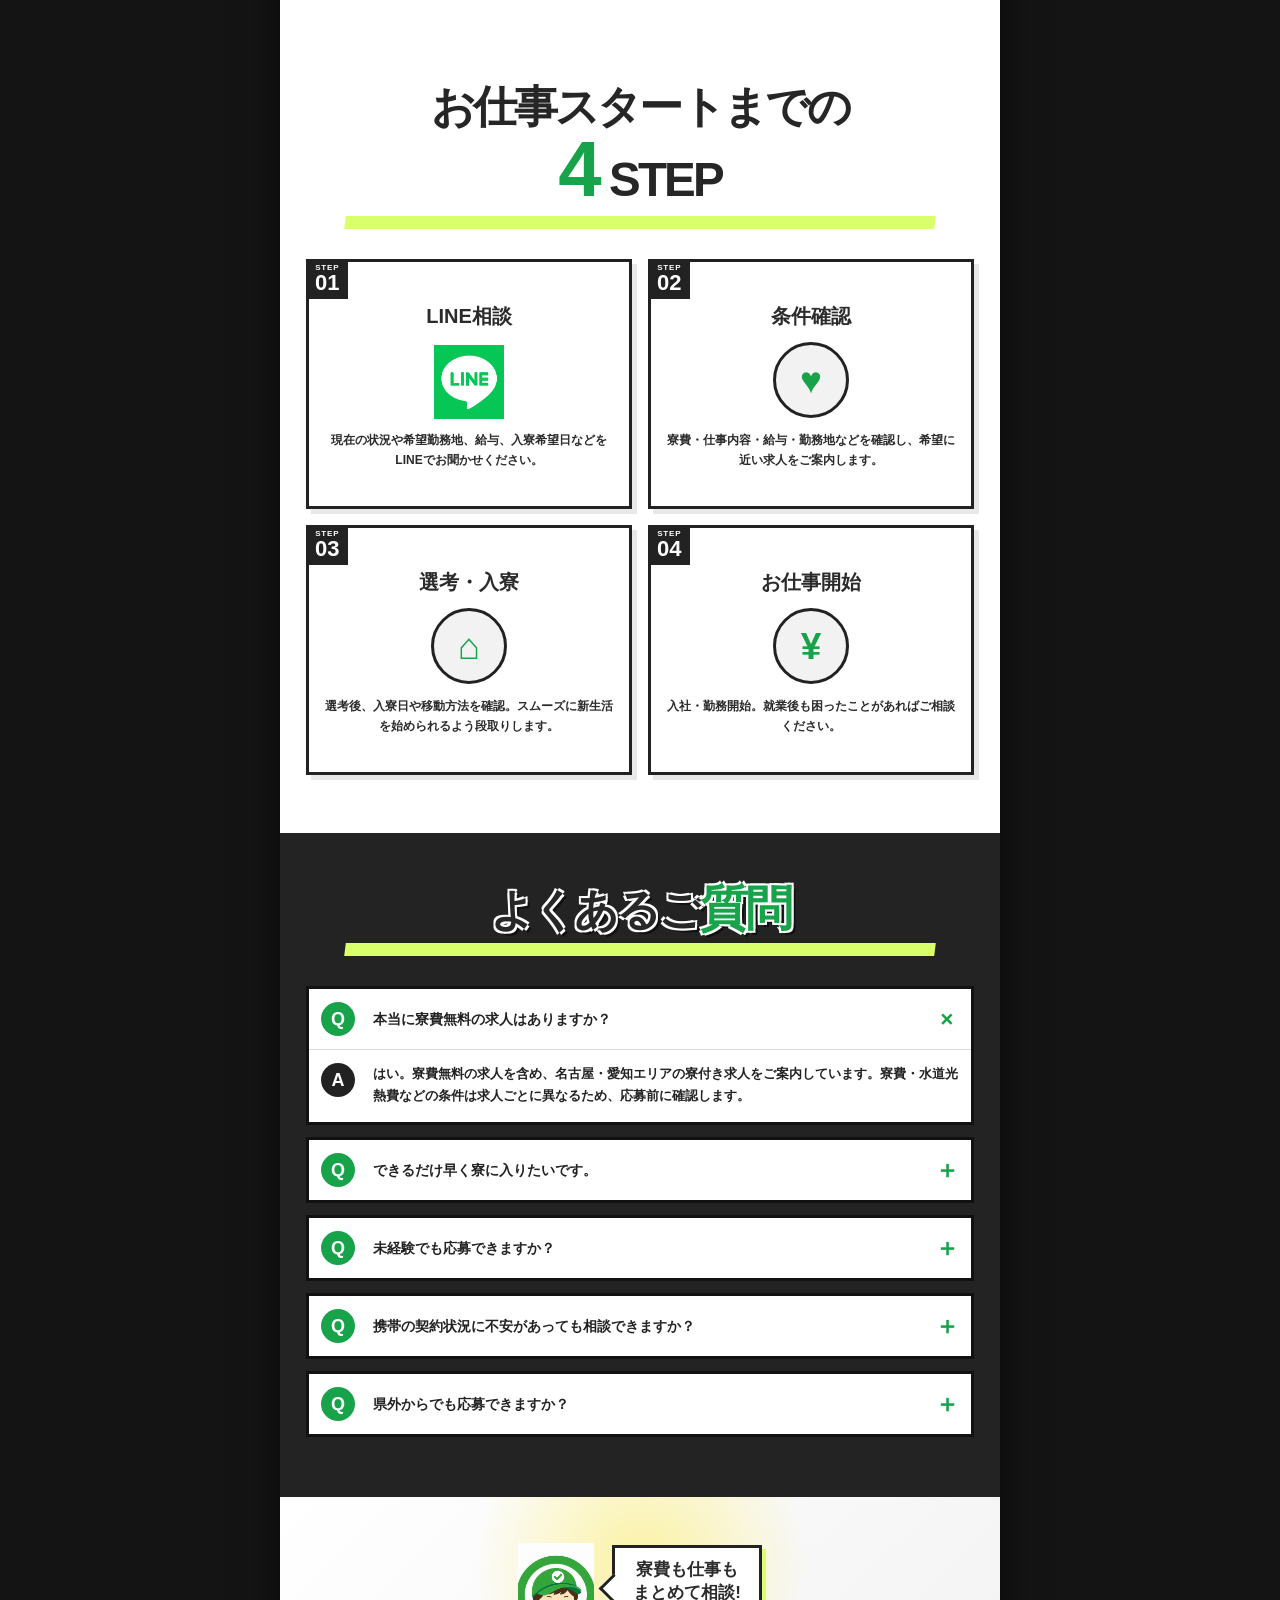
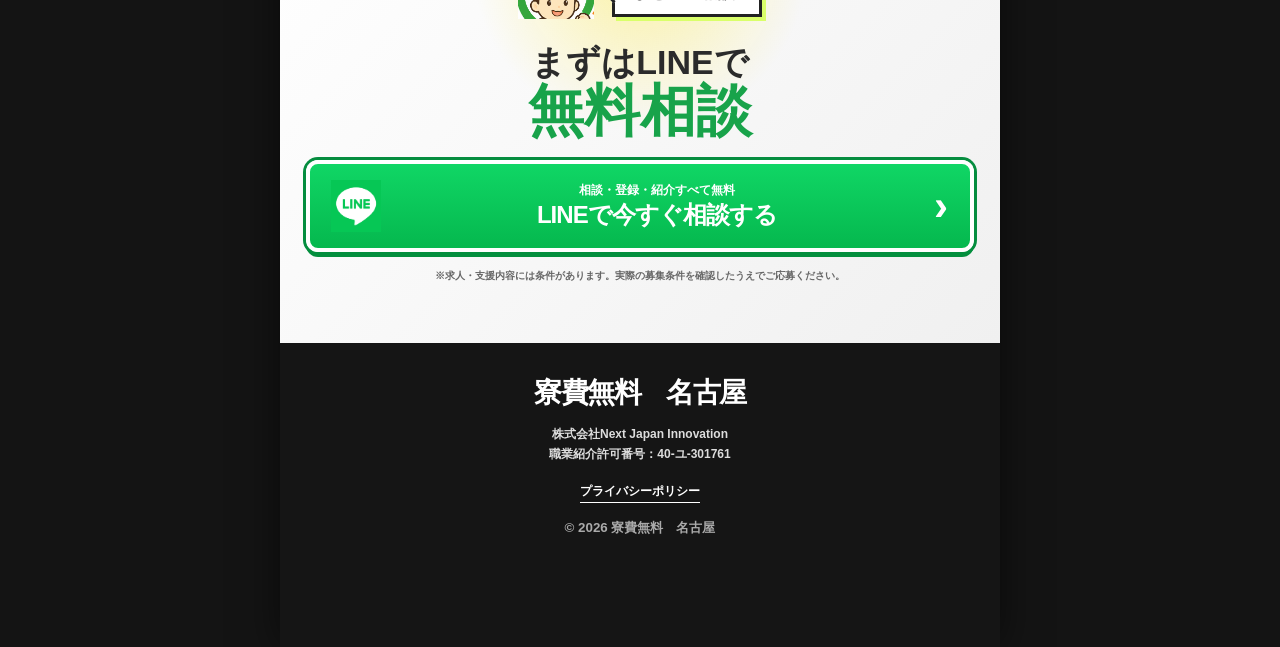
==== commit 20541b40: "Add files via upload" ====
--- a/index.html
+++ b/index.html
@@ -22,7 +22,7 @@
       </span>
     </a>
     <a href="https://lin.ee/xo4sCJy" class="top-line shine" target="_blank" rel="noopener">
-      <i>LINE</i><b>無料相談</b>
+      <i class="line-mini-icon"><img src="./assets/line-mark-custom.png" alt="LINE"></i><b>無料相談</b>
     </a>
   </header>
 
@@ -199,7 +199,7 @@
         <article>
           <div class="stepno"><small>STEP</small>01</div>
           <h3>LINE相談</h3>
-          <div class="round-icon line-round">LINE</div>
+          <div class="round-icon line-round"><img src="./assets/line-mark-custom.png" alt="LINE"></div>
           <p>現在の状況や希望勤務地、給与、入寮希望日などをLINEでお聞かせください。</p>
         </article>
 
@@ -283,7 +283,7 @@
 
 <div class="sticky-cta" id="stickyCta">
   <div>＼ 30秒で応募・相談 ／</div>
-  <a href="https://lin.ee/xo4sCJy" target="_blank" rel="noopener" class="shine"><span>LINE</span><b>無料で求人を聞く</b><i>›</i></a>
+  <a href="https://lin.ee/xo4sCJy" target="_blank" rel="noopener" class="shine"><span class="sticky-line-mark"><img src="./assets/line-mark-custom.png" alt="LINE"></span><b>無料で求人を聞く</b><i>›</i></a>
 </div>
 
 <div class="line-popup-overlay" id="linePopupOverlay" aria-hidden="true">
--- a/styles.css
+++ b/styles.css
@@ -29,23 +29,23 @@
   overflow:hidden;
 }
 .topbar{
-  min-height:74px;
+  min-height:84px;
   display:flex;
   align-items:center;
   justify-content:space-between;
   gap:10px;
-  padding:8px 14px;
+  padding:10px 14px;
   background:#fff;
   border-bottom:4px solid var(--red);
   position:relative;
   z-index:30;
 }
 .brand{display:flex;align-items:center;gap:9px;min-width:0}
-.brand-mark{display:grid;place-items:center;width:44px;height:44px;flex:0 0 44px;background:transparent;border-radius:0;overflow:visible;transform:none}
+.brand-mark{display:grid;place-items:center;width:38px;height:38px;flex:0 0 38px;background:transparent;border-radius:0;overflow:hidden;transform:none}
 .brand-mark img{width:100%;height:100%;object-fit:contain;display:block}
 .brand-copy{min-width:0}
 .brand-copy small{display:block;font-size:10px;line-height:1.15;white-space:nowrap}
-.brand-copy strong{display:block;font-size:22px;line-height:1.12;font-weight:900;letter-spacing:-.06em;white-space:nowrap}
+.brand-copy strong{display:block;font-size:20px;line-height:1.12;font-weight:900;letter-spacing:-.06em;white-space:nowrap}
 .top-line{
   display:flex;
   align-items:center;
@@ -59,15 +59,9 @@
   position:relative;
   overflow:hidden;
 }
-.top-line i{
-  font-style:normal;
-  background:#fff;
-  color:var(--line);
-  border-radius:5px;
-  padding:7px 6px;
-  font-size:10px;
-  font-weight:900;
-}
+.top-line i{font-style:normal}
+.line-mini-icon{display:grid;place-items:center;width:28px;height:28px;background:transparent;flex:0 0 28px}
+.line-mini-icon img{width:100%;height:100%;object-fit:contain;display:block}
 .top-line b{font-size:13px}
 .navline{
   height:40px;
@@ -383,7 +377,8 @@
   color:var(--red);
   font:900 37px/1 Arial,sans-serif;
 }
-.line-round{background:var(--line);color:#fff;font-size:15px;border-color:#049741}
+.line-round{background:transparent;color:#fff;font-size:15px;border-color:transparent;padding:0}
+.line-round img{width:100%;height:100%;object-fit:contain;display:block}
 .step-cards p{font-size:12px;line-height:1.65;margin:0}
 
 .faq-section{background:#232323;color:#fff;padding:50px 26px 60px}
@@ -490,6 +485,8 @@
   min-height:53px;
 }
 .sticky-cta>a span{font-size:11px;background:#fff;color:var(--line);margin-left:7px;padding:8px 4px;border-radius:5px}
+.sticky-line-mark{display:grid;place-items:center;padding:0!important;background:transparent!important;margin-left:7px;width:38px;height:38px;border-radius:0!important}
+.sticky-line-mark img{width:100%;height:100%;object-fit:contain;display:block}
 .sticky-cta>a b{font-size:18px}
 .sticky-cta>a i{font-style:normal;font-size:28px}
 
@@ -578,12 +575,13 @@
 @media (max-width:640px){
   body{background:#fff}
   .page-shell{width:100%;box-shadow:none}
-  .topbar{min-height:66px;padding:7px 9px}
-  .brand-mark{width:39px;height:39px;flex-basis:39px}
+  .topbar{min-height:76px;padding:9px 10px}
+  .brand-mark{width:32px;height:32px;flex-basis:32px}
   .brand-copy small{font-size:8px}
-  .brand-copy strong{font-size:18px}
+  .brand-copy strong{font-size:16px}
   .top-line{padding:7px 8px;gap:5px}
   .top-line i{font-size:8px;padding:6px 4px}
+  .line-mini-icon{width:24px;height:24px;flex-basis:24px}
   .top-line b{font-size:11px}
   .navline{height:37px}
   .navline a{font-size:10px}
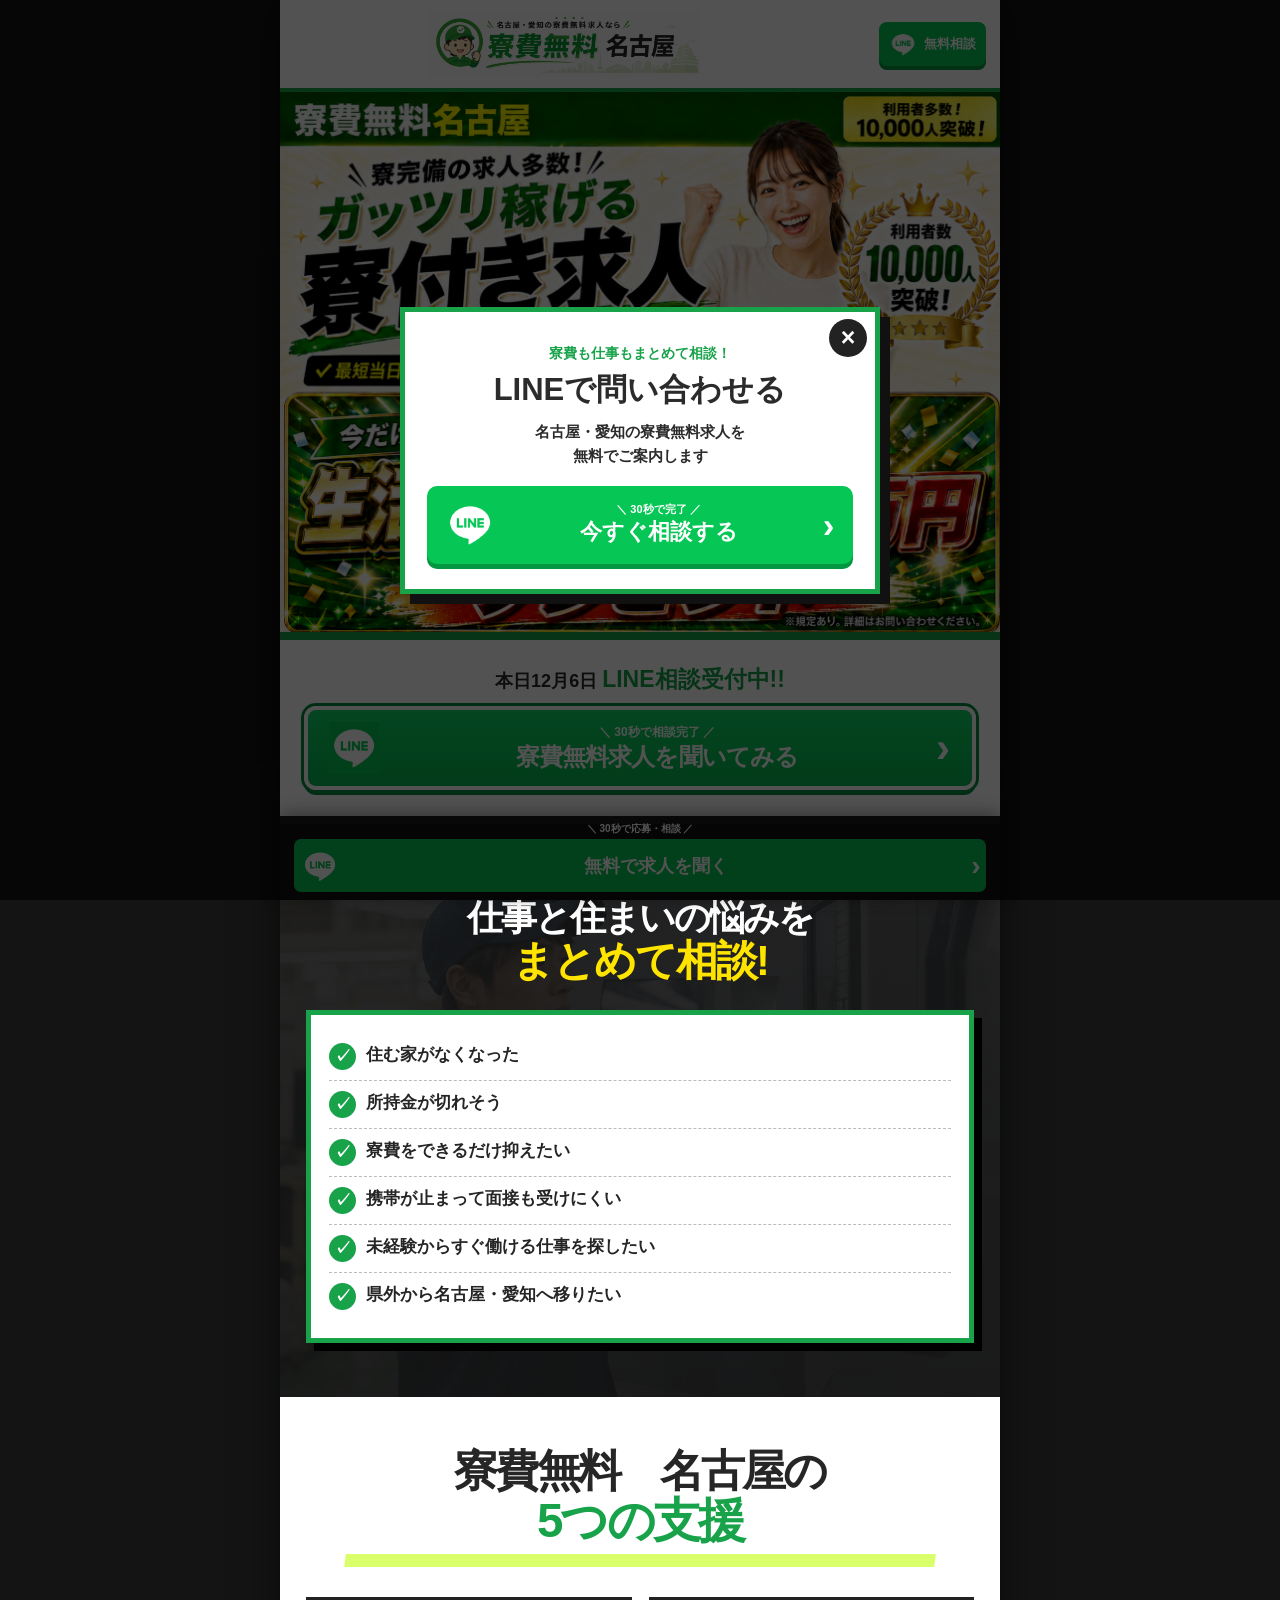
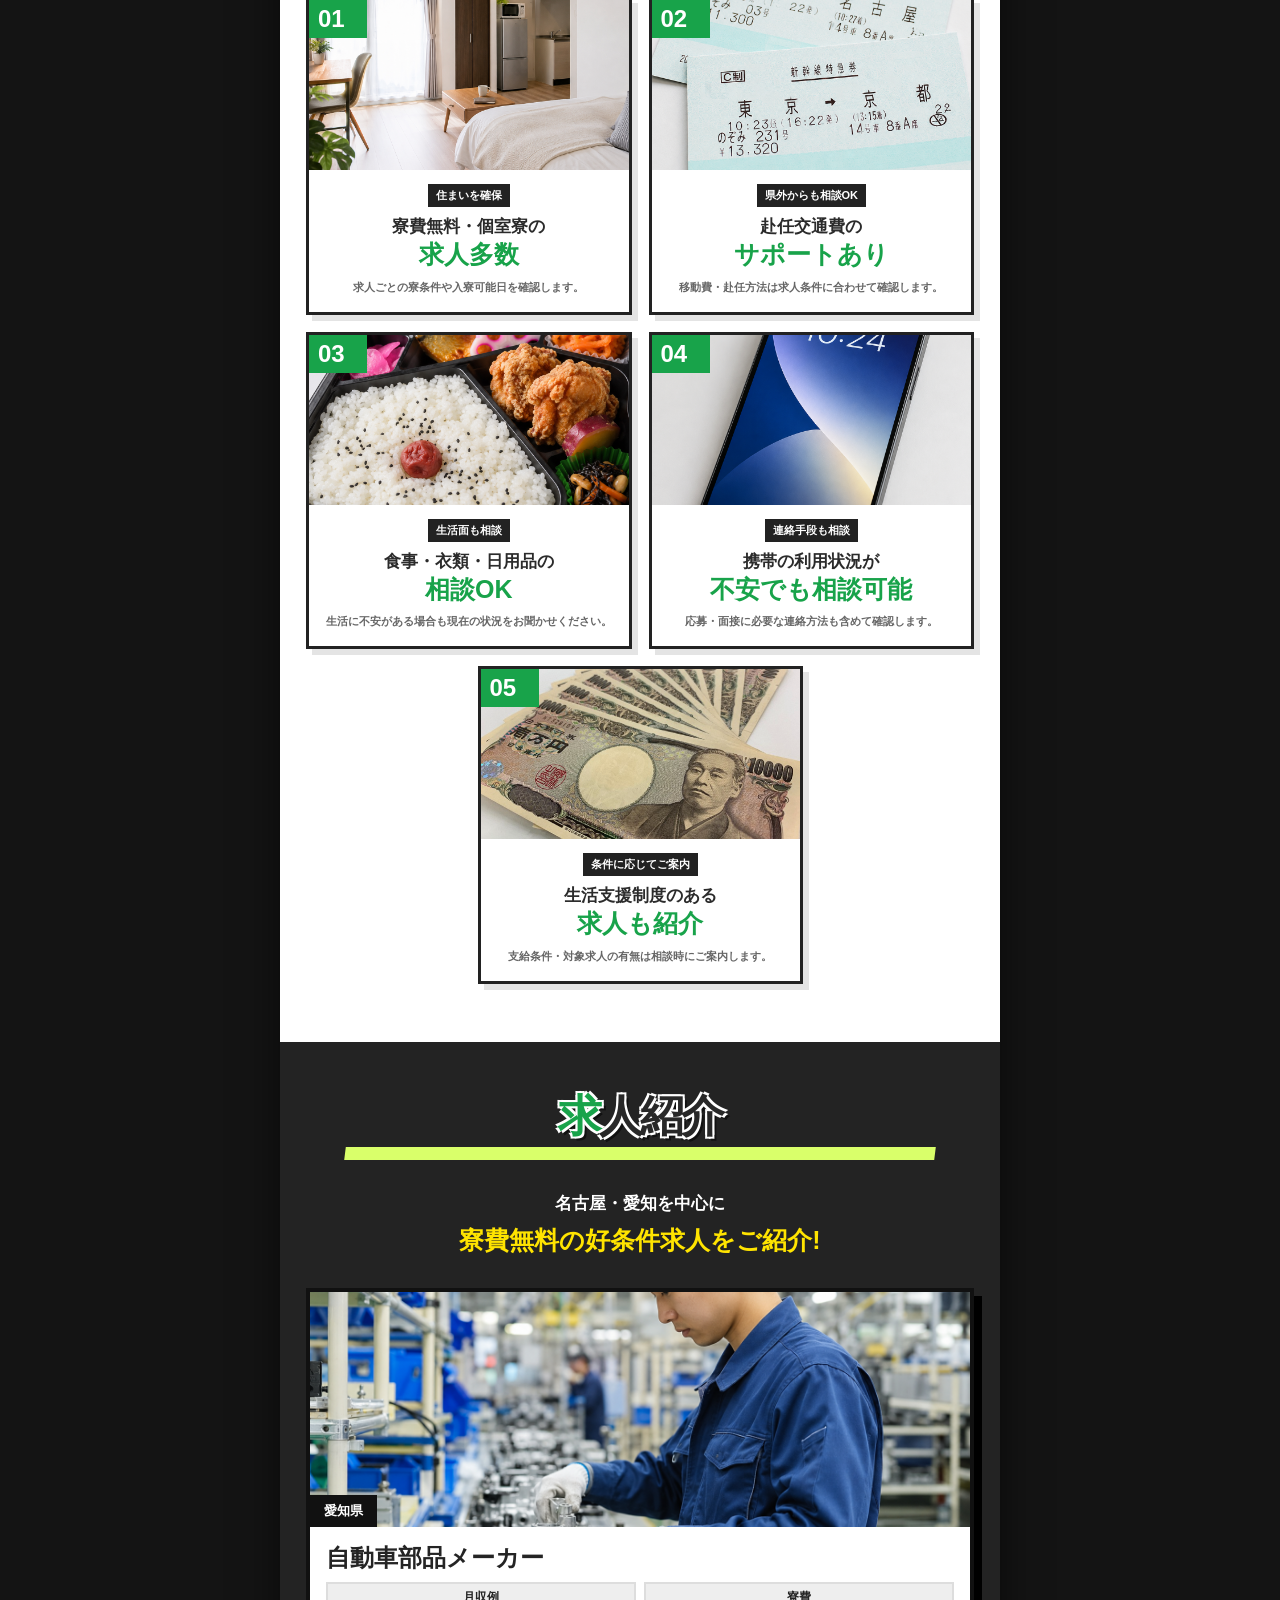
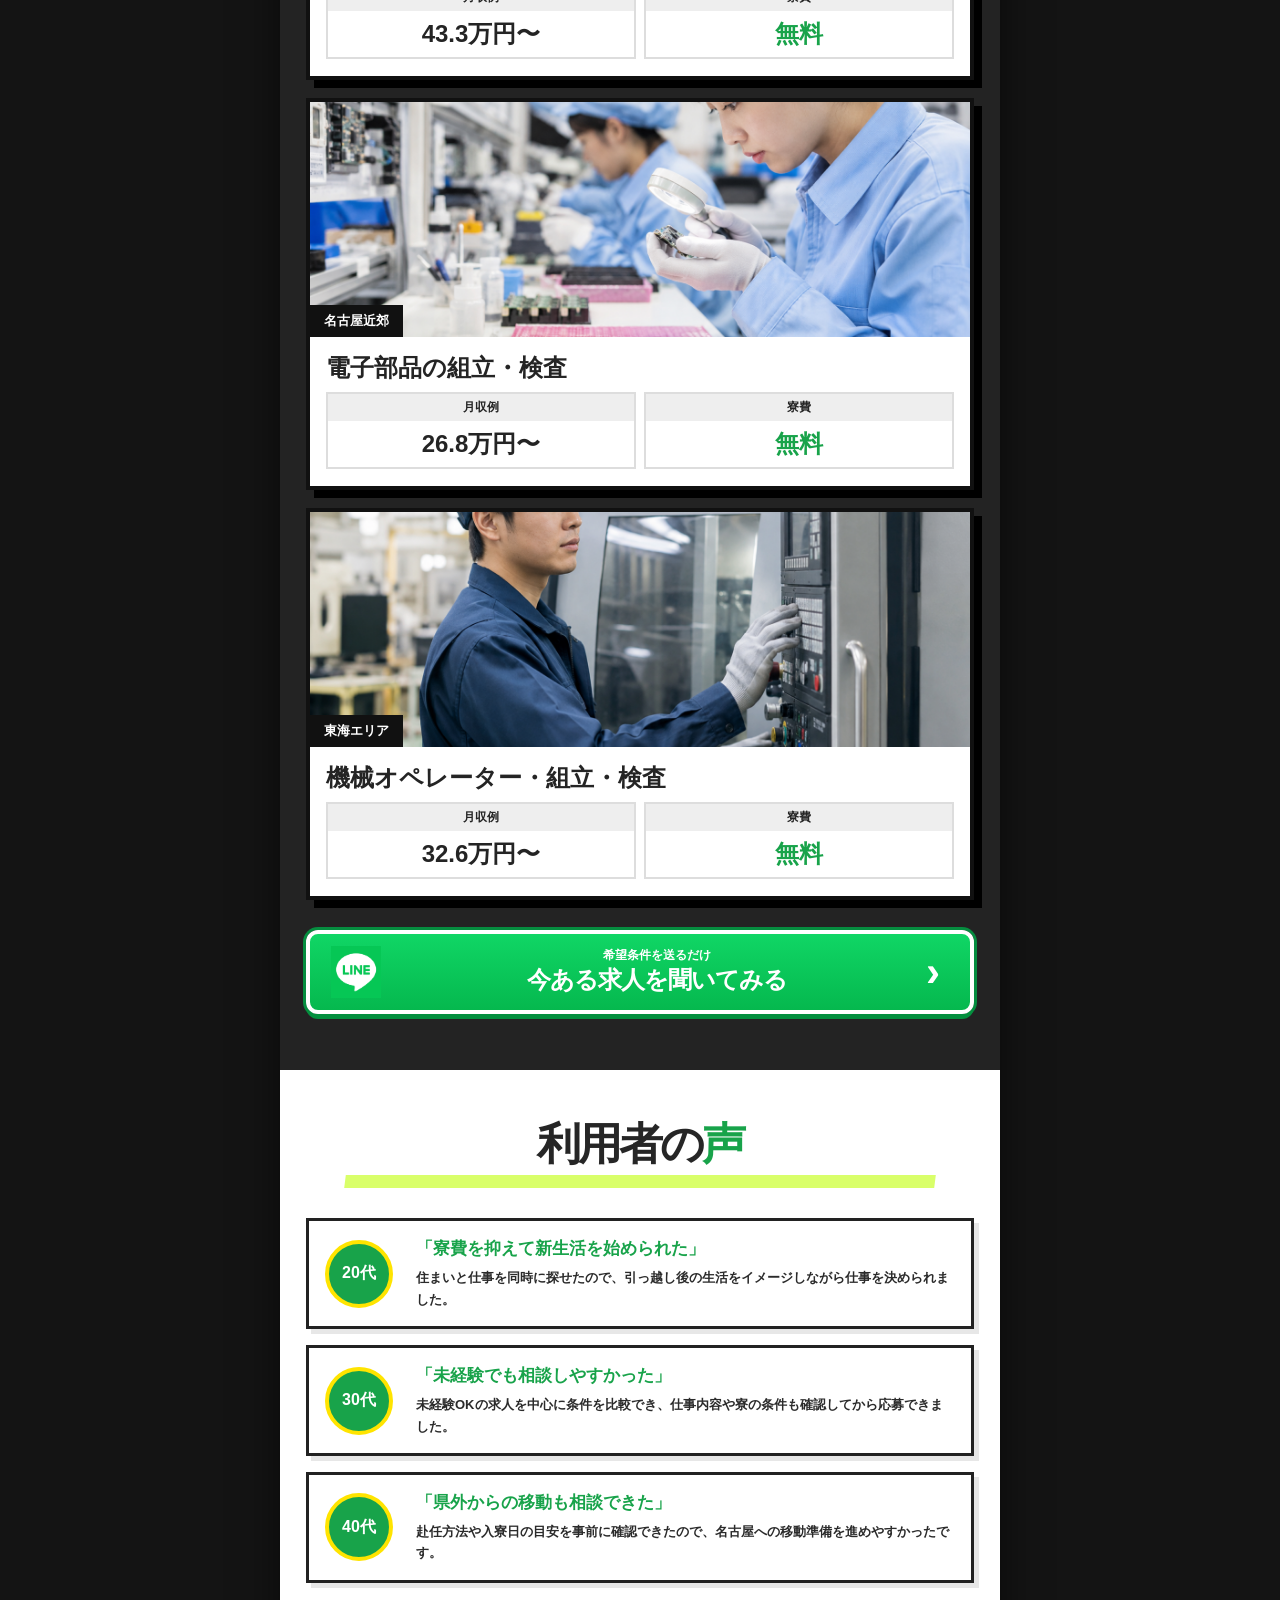
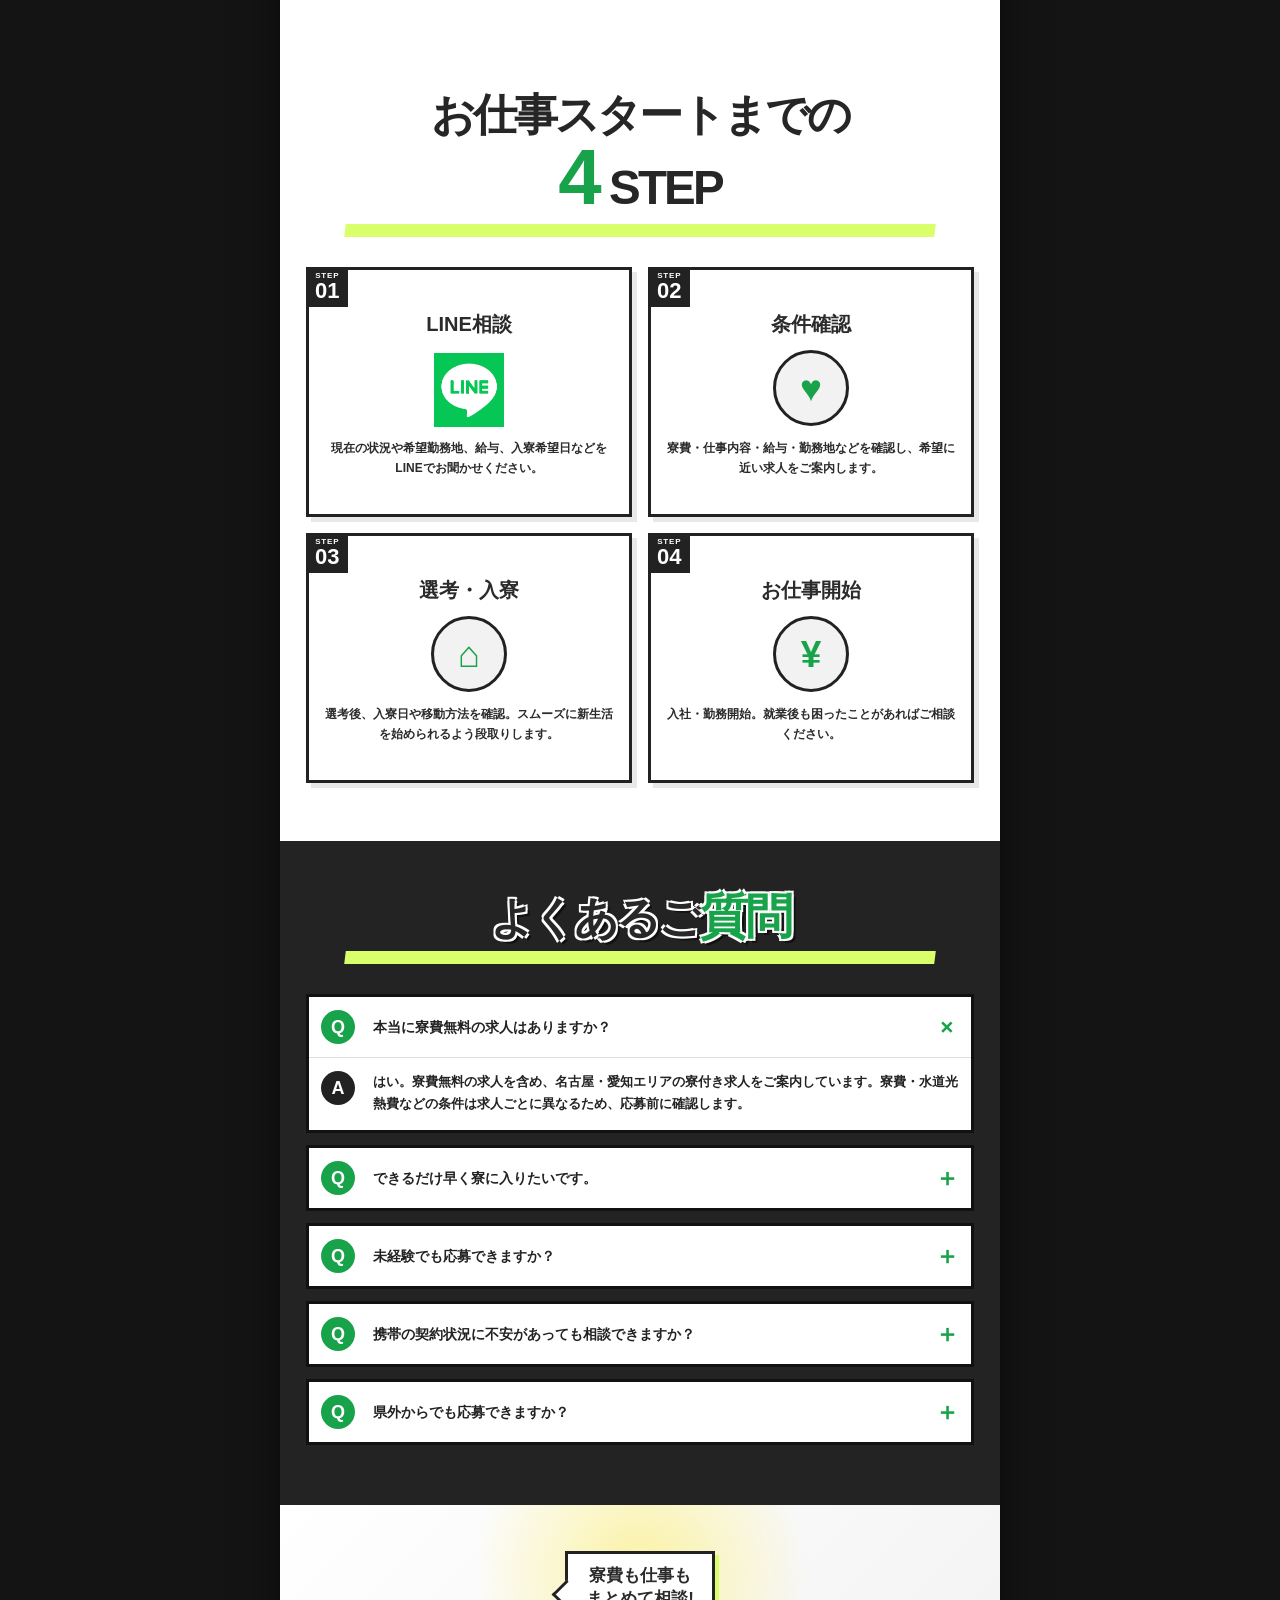
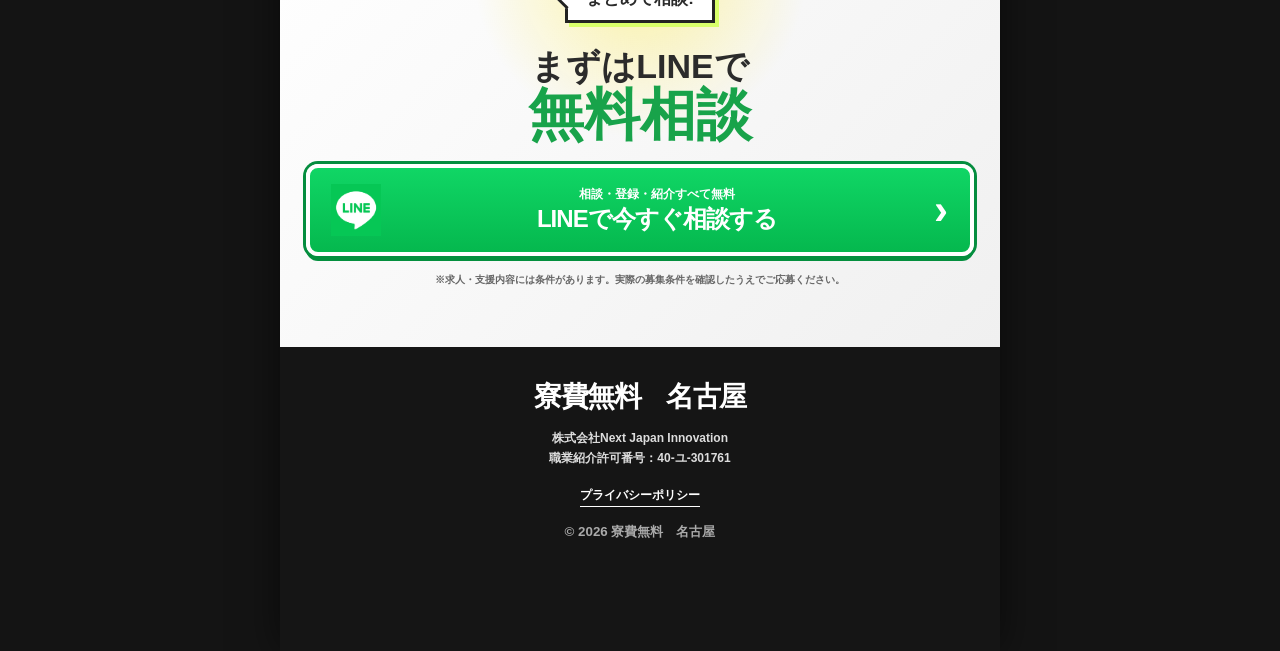
==== commit e360e75e: "Add files via upload" ====
--- a/index.html
+++ b/index.html
@@ -14,13 +14,7 @@
 <body>
 <div class="page-shell">
   <header class="topbar">
-    <a href="#top" class="brand" aria-label="寮費無料 名古屋 トップへ">
-      <span class="brand-mark" aria-hidden="true"><img src="./assets/site-logo-mark.png" alt=""></span>
-      <span class="brand-copy">
-        <small>名古屋・愛知の寮費無料求人なら</small>
-        <strong>寮費無料　名古屋</strong>
-      </span>
-    </a>
+    <a href="#top" class="brand" aria-label="寮費無料 名古屋 トップへ"><img src="./assets/header-logo-wide.png" alt="寮費無料 名古屋" class="brand-image"></a>
     <a href="https://lin.ee/xo4sCJy" class="top-line shine" target="_blank" rel="noopener">
       <i class="line-mini-icon"><img src="./assets/line-mark-custom.png" alt="LINE"></i><b>無料相談</b>
     </a>
--- a/styles.css
+++ b/styles.css
@@ -29,23 +29,23 @@
   overflow:hidden;
 }
 .topbar{
-  min-height:84px;
+  min-height:92px;
   display:flex;
   align-items:center;
   justify-content:space-between;
-  gap:10px;
+  gap:12px;
   padding:10px 14px;
   background:#fff;
   border-bottom:4px solid var(--red);
   position:relative;
   z-index:30;
 }
-.brand{display:flex;align-items:center;gap:9px;min-width:0}
-.brand-mark{display:grid;place-items:center;width:38px;height:38px;flex:0 0 38px;background:transparent;border-radius:0;overflow:hidden;transform:none}
-.brand-mark img{width:100%;height:100%;object-fit:contain;display:block}
-.brand-copy{min-width:0}
-.brand-copy small{display:block;font-size:10px;line-height:1.15;white-space:nowrap}
-.brand-copy strong{display:block;font-size:20px;line-height:1.12;font-weight:900;letter-spacing:-.06em;white-space:nowrap}
+.brand{display:flex;align-items:center;min-width:0;flex:1;max-width:calc(100% - 112px)}
+.brand-image{display:block;width:min(100%,540px);height:auto;max-height:68px;object-fit:contain}
+.brand-mark{display:none}
+.brand-copy{display:none}
+.brand-copy small{display:none}
+.brand-copy strong{display:none}
 .top-line{
   display:flex;
   align-items:center;
@@ -575,10 +575,9 @@
 @media (max-width:640px){
   body{background:#fff}
   .page-shell{width:100%;box-shadow:none}
-  .topbar{min-height:76px;padding:9px 10px}
-  .brand-mark{width:32px;height:32px;flex-basis:32px}
-  .brand-copy small{font-size:8px}
-  .brand-copy strong{font-size:16px}
+  .topbar{min-height:82px;padding:8px 10px;gap:8px}
+  .brand{max-width:calc(100% - 86px)}
+  .brand-image{max-height:52px;width:100%}
   .top-line{padding:7px 8px;gap:5px}
   .top-line i{font-size:8px;padding:6px 4px}
   .line-mini-icon{width:24px;height:24px;flex-basis:24px}
@@ -674,6 +673,8 @@
 @media (max-width:380px){
   .brand-copy strong{font-size:16px}
   .top-line b{display:none}
+  .brand{max-width:calc(100% - 54px)}
+  .brand-image{max-height:48px}
   .hero h1 span{font-size:43px}
   .hero h1 em{font-size:68px}
   .hero-strong{font-size:17px}
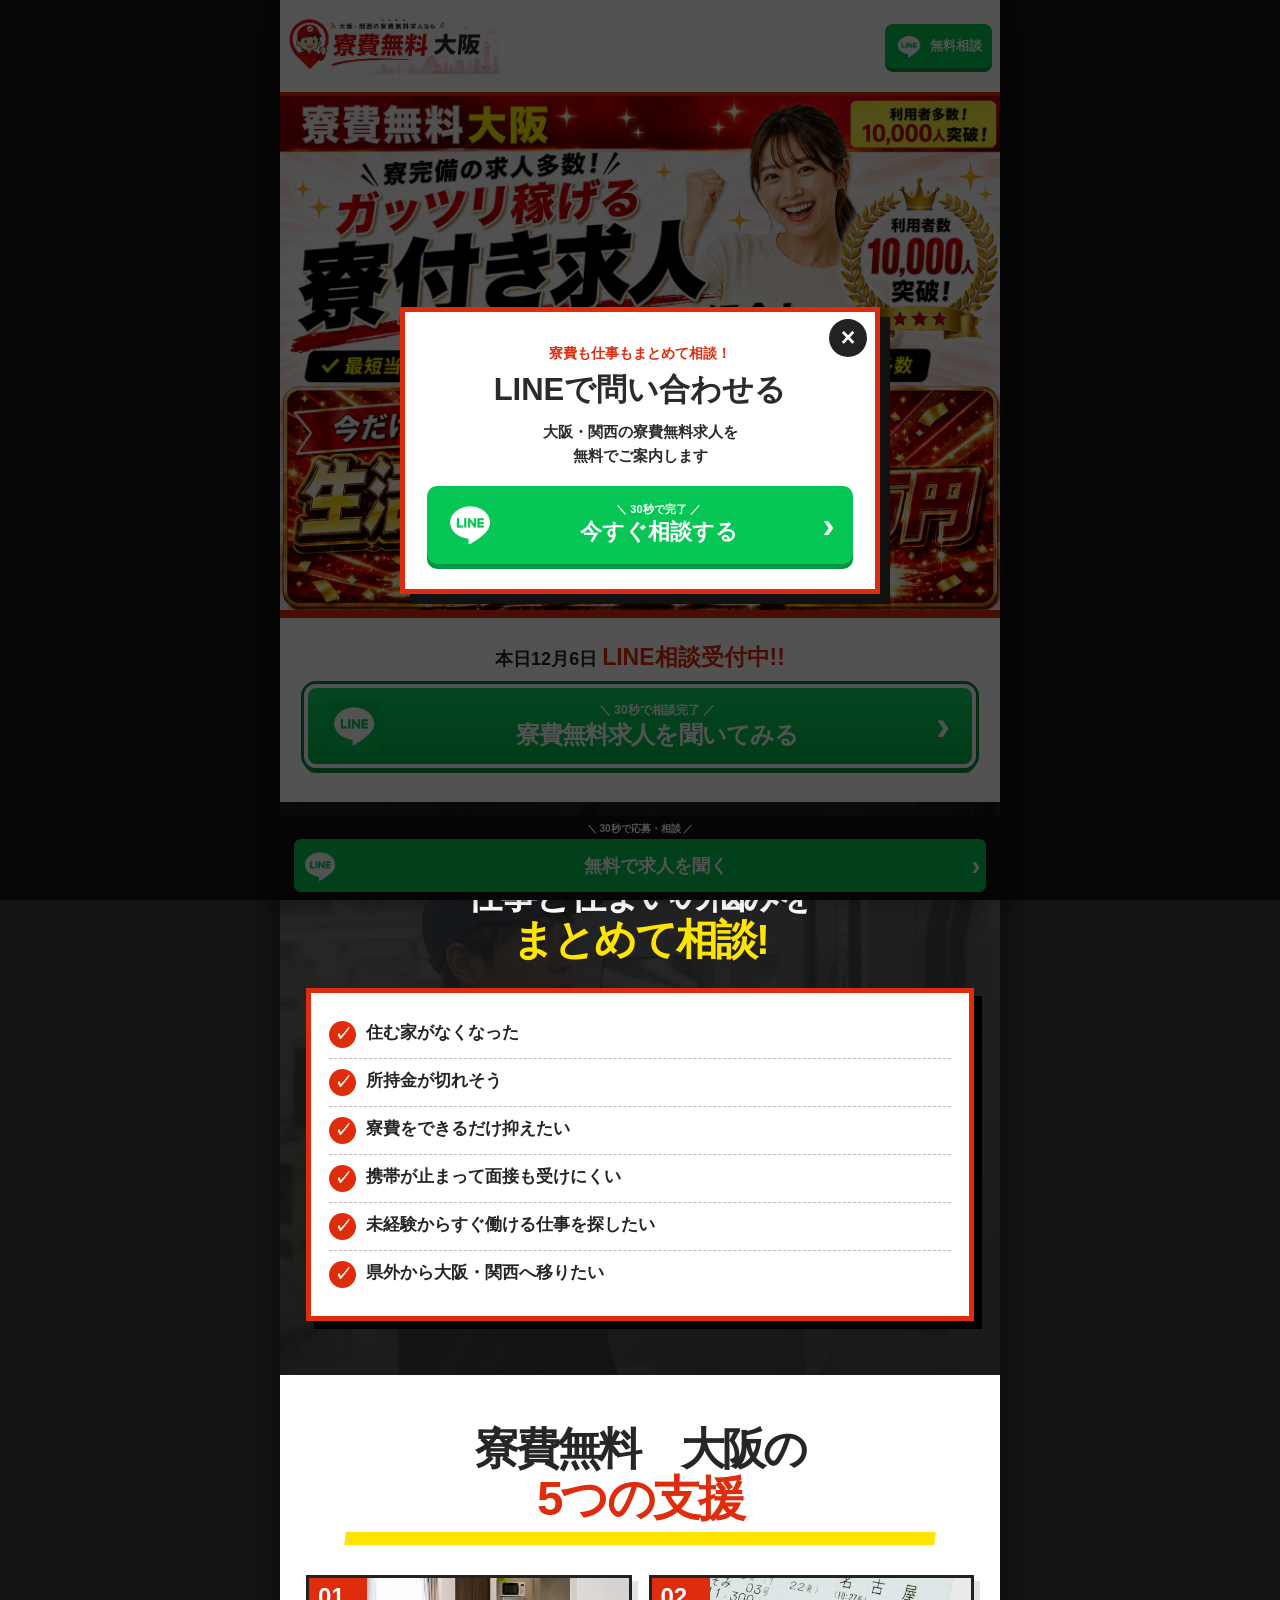
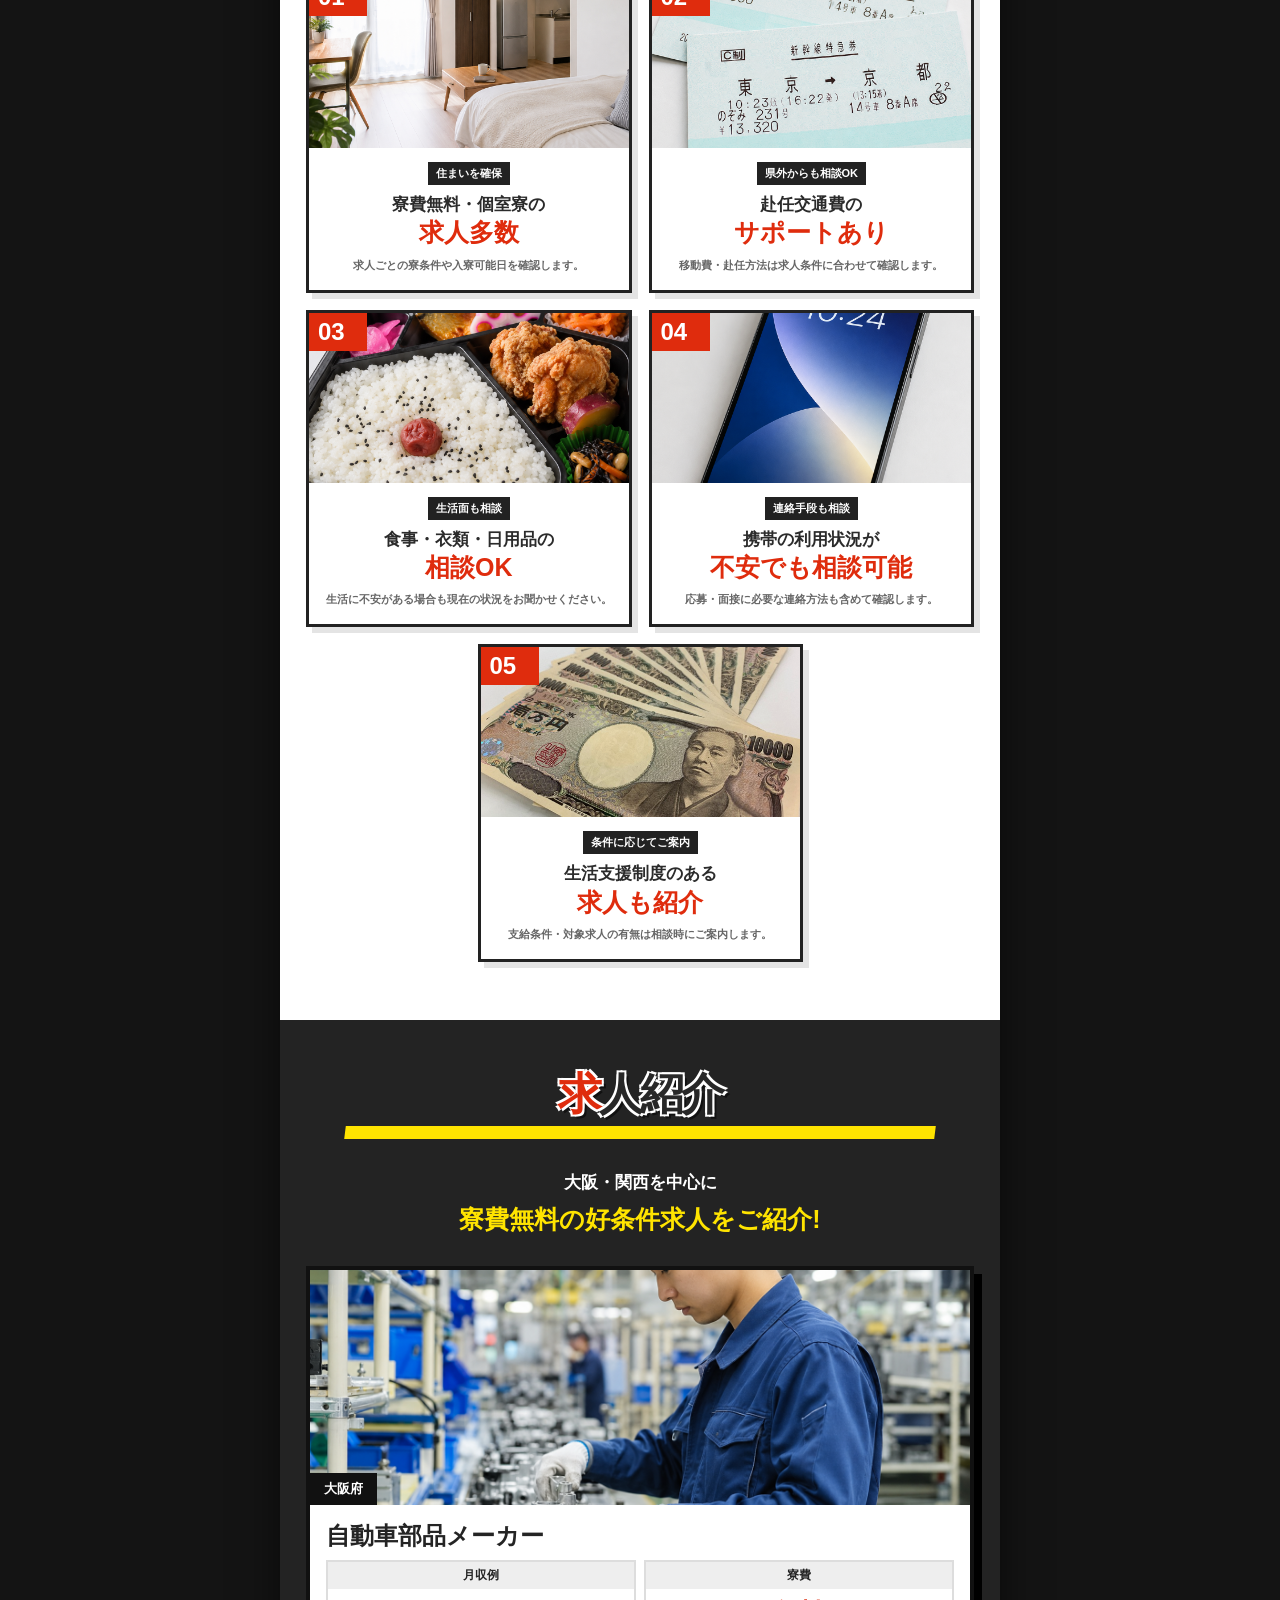
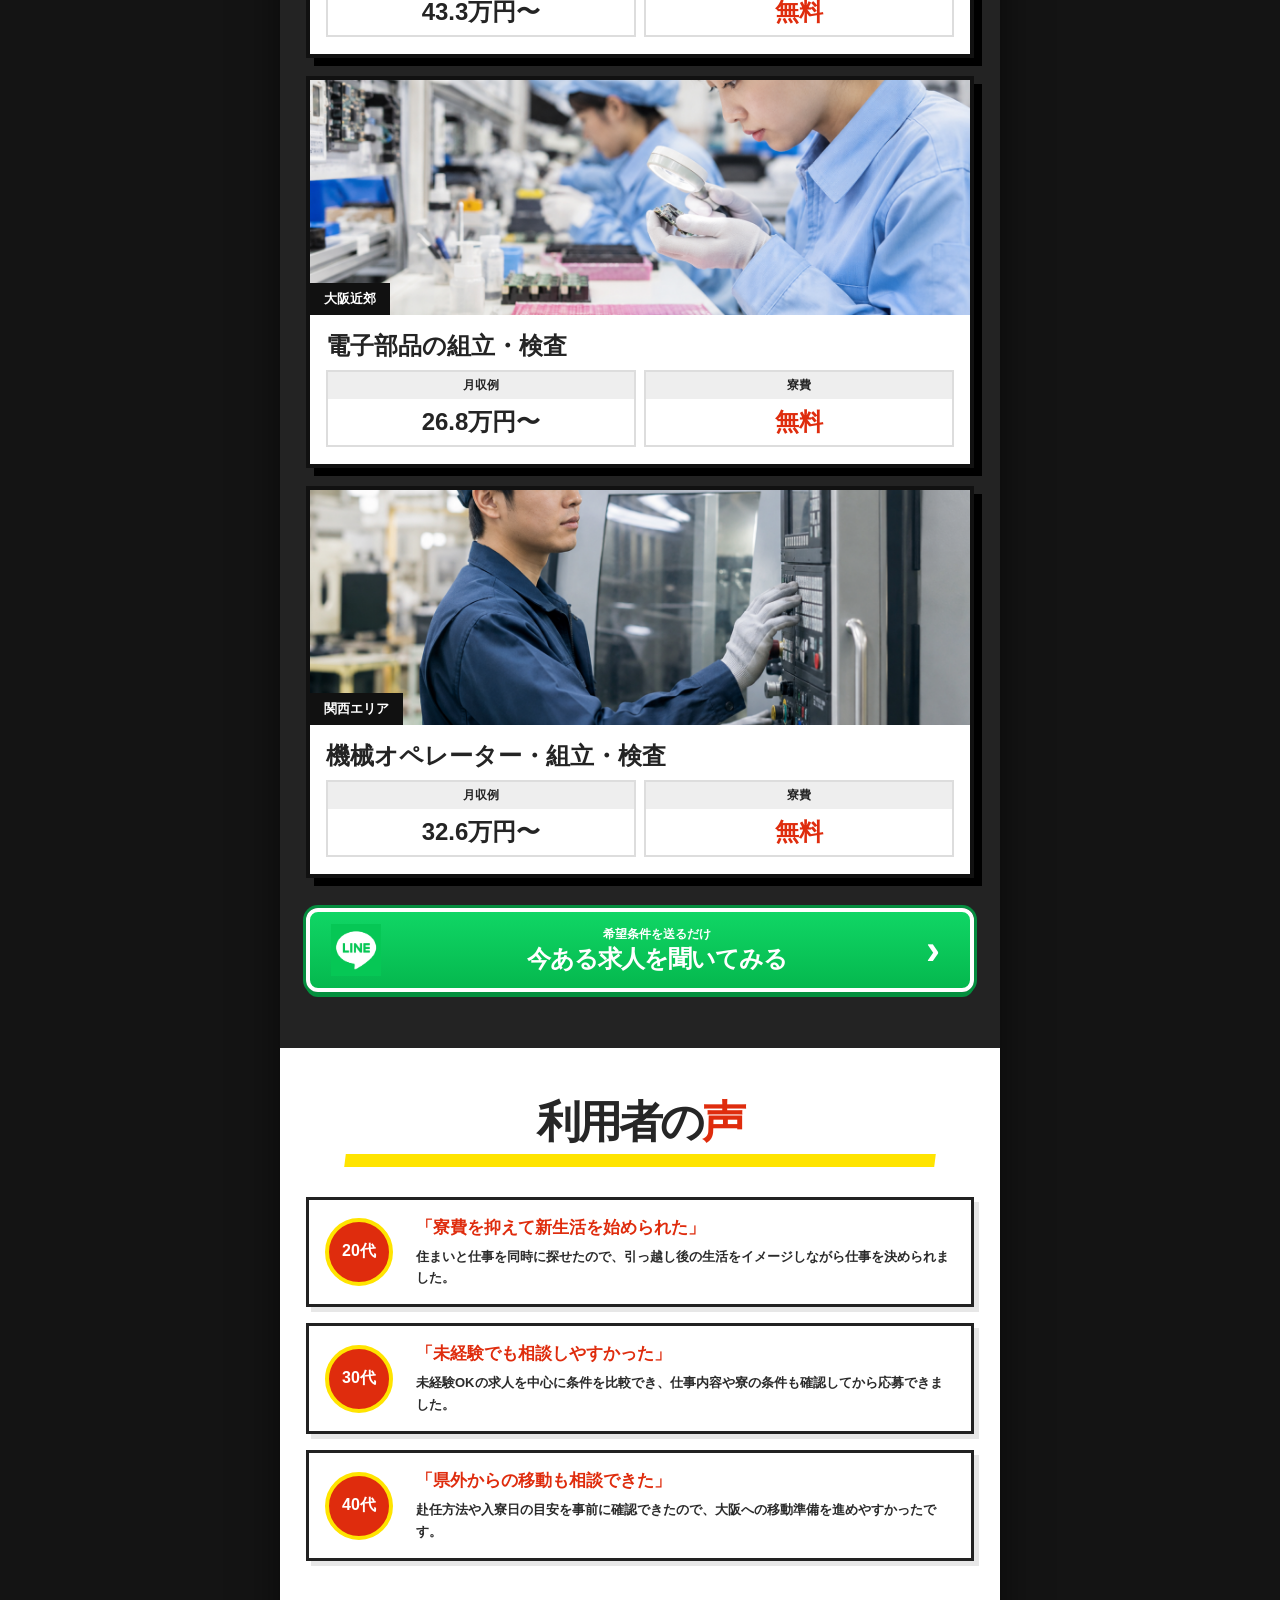
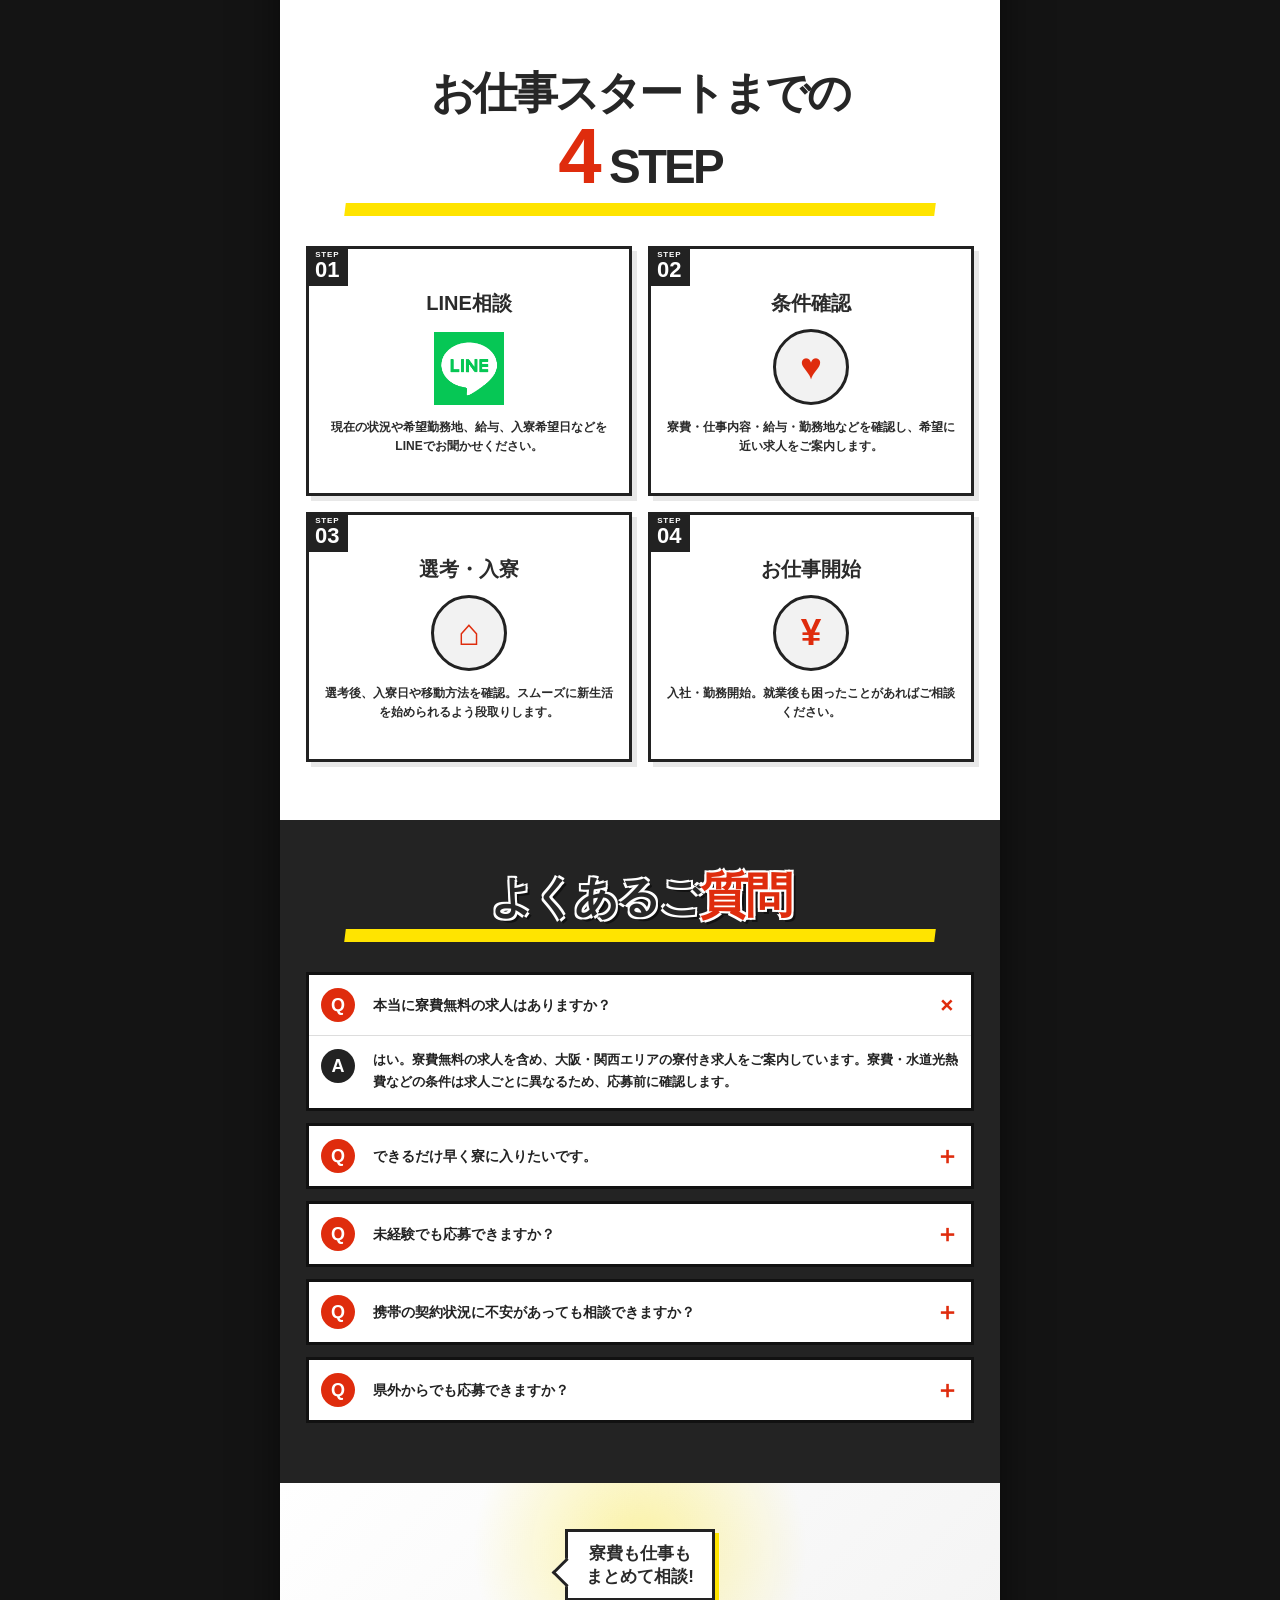
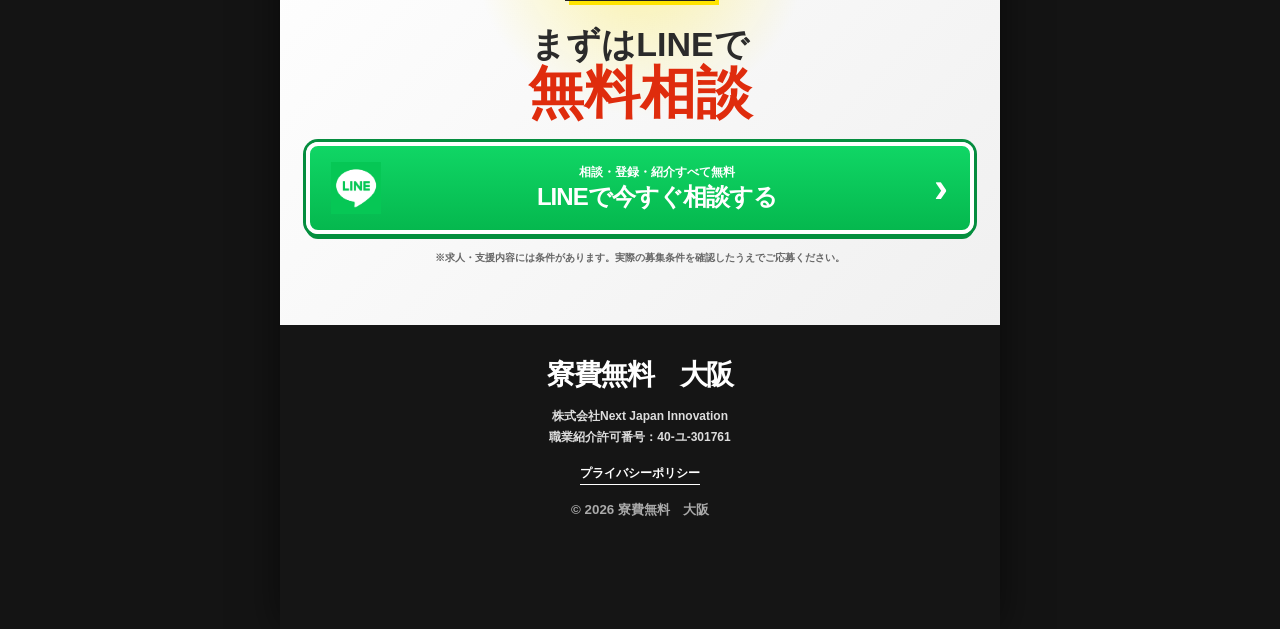
==== commit a9777190: "Add files via upload" ====
--- a/index.html
+++ b/index.html
@@ -3,18 +3,18 @@
 <head>
   <meta charset="utf-8">
   <meta name="viewport" content="width=device-width,initial-scale=1,viewport-fit=cover">
-  <title>寮費無料　名古屋｜名古屋・愛知の寮費無料・住み込み求人</title>
-  <meta name="description" content="名古屋・愛知の寮費無料・寮付き・住み込み求人を無料でご案内。個室寮、未経験OK、赴任交通費、生活面の相談まで、仕事と住まいをまとめてサポートします。">
-  <meta name="theme-color" content="#18a34a">
-  <meta property="og:title" content="寮費無料　名古屋｜名古屋・愛知の寮費無料求人">
-  <meta property="og:description" content="名古屋・愛知の寮費無料求人をLINEで無料相談。仕事と住まいをまとめて探せます。">
+  <title>寮費無料　大阪｜大阪・関西の寮費無料・住み込み求人</title>
+  <meta name="description" content="大阪・関西の寮費無料・寮付き・住み込み求人を無料でご案内。個室寮、未経験OK、赴任交通費、生活面の相談まで、仕事と住まいをまとめてサポートします。">
+  <meta name="theme-color" content="#df2c0d">
+  <meta property="og:title" content="寮費無料　大阪｜大阪・関西の寮費無料求人">
+  <meta property="og:description" content="大阪・関西の寮費無料求人をLINEで無料相談。仕事と住まいをまとめて探せます。">
   <meta property="og:type" content="website">
   <link rel="stylesheet" href="./styles.css">
 </head>
 <body>
 <div class="page-shell">
   <header class="topbar">
-    <a href="#top" class="brand" aria-label="寮費無料 名古屋 トップへ"><img src="./assets/header-logo-wide.png" alt="寮費無料 名古屋" class="brand-image"></a>
+    <a href="#top" class="brand" aria-label="寮費無料 大阪 トップへ"><img src="./assets/header-logo-wide.png" alt="寮費無料 大阪" class="brand-image"></a>
     <a href="https://lin.ee/xo4sCJy" class="top-line shine" target="_blank" rel="noopener">
       <i class="line-mini-icon"><img src="./assets/line-mark-custom.png" alt="LINE"></i><b>無料相談</b>
     </a>
@@ -22,7 +22,7 @@
 
   <main id="top">
     <section class="hero hero-main-visual">
-      <img src="./assets/top-main-visual.png" alt="寮費無料 名古屋 メインビジュアル" class="hero-main-image">
+      <img src="./assets/top-main-visual.png" alt="寮費無料 大阪 メインビジュアル" class="hero-main-image">
     </section>
 
     <section class="today-cta">
@@ -45,12 +45,12 @@
         <p><i>✓</i>寮費をできるだけ抑えたい</p>
         <p><i>✓</i>携帯が止まって面接も受けにくい</p>
         <p><i>✓</i>未経験からすぐ働ける仕事を探したい</p>
-        <p><i>✓</i>県外から名古屋・愛知へ移りたい</p>
+        <p><i>✓</i>県外から大阪・関西へ移りたい</p>
       </div>
     </section>
 
     <section class="white-section" id="benefits">
-      <div class="graphic-heading black"><span>寮費無料　名古屋</span>の<br><b class="red">5つの支援</b></div>
+      <div class="graphic-heading black"><span>寮費無料　大阪</span>の<br><b class="red">5つの支援</b></div>
       <div class="yellow-bar"></div>
 
       <div class="benefit-grid">
@@ -119,13 +119,13 @@
     <section class="dark-section jobs-dark" id="jobs">
       <div class="graphic-heading"><span class="red">求</span>人紹介</div>
       <div class="yellow-bar"></div>
-      <div class="jobs-lead">名古屋・愛知を中心に<br><b>寮費無料の好条件求人をご紹介!</b></div>
+      <div class="jobs-lead">大阪・関西を中心に<br><b>寮費無料の好条件求人をご紹介!</b></div>
 
       <div class="job-cards">
         <article>
           <div class="job-photo">
             <img src="./assets/job-01-factory.png" alt="自動車部品メーカーの工場作業写真">
-            <span>愛知県</span>
+            <span>大阪府</span>
           </div>
           <h3>自動車部品メーカー</h3>
           <dl>
@@ -137,7 +137,7 @@
         <article>
           <div class="job-photo">
             <img src="./assets/job-02-electronics.png" alt="電子部品の組立・検査の写真">
-            <span>名古屋近郊</span>
+            <span>大阪近郊</span>
           </div>
           <h3>電子部品の組立・検査</h3>
           <dl>
@@ -149,7 +149,7 @@
         <article>
           <div class="job-photo">
             <img src="./assets/job-03-machine.png" alt="機械オペレーター・組立・検査の写真">
-            <span>東海エリア</span>
+            <span>関西エリア</span>
           </div>
           <h3>機械オペレーター・組立・検査</h3>
           <dl>
@@ -180,7 +180,7 @@
         </article>
         <article>
           <div class="avatar">40代</div>
-          <div><h3>「県外からの移動も相談できた」</h3><p>赴任方法や入寮日の目安を事前に確認できたので、名古屋への移動準備を進めやすかったです。</p></div>
+          <div><h3>「県外からの移動も相談できた」</h3><p>赴任方法や入寮日の目安を事前に確認できたので、大阪への移動準備を進めやすかったです。</p></div>
         </article>
       </div>
     </section>
@@ -227,7 +227,7 @@
       <div class="faq-list">
         <details open>
           <summary><i>Q</i><span>本当に寮費無料の求人はありますか？</span><b>＋</b></summary>
-          <div class="answer"><i>A</i><p>はい。寮費無料の求人を含め、名古屋・愛知エリアの寮付き求人をご案内しています。寮費・水道光熱費などの条件は求人ごとに異なるため、応募前に確認します。</p></div>
+          <div class="answer"><i>A</i><p>はい。寮費無料の求人を含め、大阪・関西エリアの寮付き求人をご案内しています。寮費・水道光熱費などの条件は求人ごとに異なるため、応募前に確認します。</p></div>
         </details>
 
         <details>
@@ -268,10 +268,10 @@
   </main>
 
   <footer>
-    <div class="footer-brand">寮費無料　名古屋</div>
+    <div class="footer-brand">寮費無料　大阪</div>
     <p class="footer-company">株式会社Next Japan Innovation<br>職業紹介許可番号：40-ユ-301761</p>
     <a class="footer-privacy-link" href="./privacy.html">プライバシーポリシー</a>
-    <small>© 2026 寮費無料　名古屋</small>
+    <small>© 2026 寮費無料　大阪</small>
   </footer>
 </div>
 
@@ -285,7 +285,7 @@
     <button class="line-popup-close" id="linePopupClose" aria-label="閉じる">×</button>
     <p class="line-popup-lead">寮費も仕事もまとめて相談！</p>
     <h2 id="linePopupTitle">LINEで問い合わせる</h2>
-    <p class="line-popup-copy">名古屋・愛知の寮費無料求人を<br>無料でご案内します</p>
+    <p class="line-popup-copy">大阪・関西の寮費無料求人を<br>無料でご案内します</p>
     <a href="https://lin.ee/xo4sCJy" target="_blank" rel="noopener" class="line-popup-button shine" id="linePopupButton">
       <span class="line-mark"><img src="./assets/line-mark-custom.png" alt="LINE"></span>
       <span><small>＼ 30秒で完了 ／</small><strong>今すぐ相談する</strong></span>
--- a/styles.css
+++ b/styles.css
@@ -1,7 +1,7 @@
 :root{
-  --red:#18a34a;
-  --red-dark:#0f7f38;
-  --yellow:#d9ff6a;
+  --red:#df2c0d;
+  --red-dark:#b91f08;
+  --yellow:#ffe400;
   --black:#232323;
   --line:#06c755;
   --gray:#f4f4f4;
@@ -33,15 +33,15 @@
   display:flex;
   align-items:center;
   justify-content:space-between;
-  gap:12px;
-  padding:10px 14px;
+  gap:10px;
+  padding:10px 8px 10px 4px;
   background:#fff;
   border-bottom:4px solid var(--red);
   position:relative;
   z-index:30;
 }
-.brand{display:flex;align-items:center;min-width:0;flex:1;max-width:calc(100% - 112px)}
-.brand-image{display:block;width:min(100%,540px);height:auto;max-height:68px;object-fit:contain}
+.brand{display:flex;align-items:center;justify-content:flex-start;min-width:0;flex:1;max-width:calc(100% - 108px);margin-right:auto}
+.brand-image{display:block;width:min(100%,580px);height:auto;max-height:72px;object-fit:contain;object-position:left center}
 .brand-mark{display:none}
 .brand-copy{display:none}
 .brand-copy small{display:none}
@@ -82,7 +82,7 @@
 .hero{
   position:relative;
   background:
-    radial-gradient(circle at 85% 12%,rgba(130,255,170,.28),transparent 26%),
+    radial-gradient(circle at 85% 12%,rgba(255,228,0,.25),transparent 26%),
     linear-gradient(145deg,#fff 0 47%,#f3f3f3 47% 100%);
   border-bottom:8px solid var(--red);
 }
@@ -116,7 +116,7 @@
   color:var(--red);
   font-style:normal;
   font-size:88px;
-  text-shadow:3px 3px 0 #fff,6px 6px 0 #a8ef8a;
+  text-shadow:3px 3px 0 #fff,6px 6px 0 #ffc800;
 }
 .hero-strong{
   display:inline-flex;
@@ -124,14 +124,14 @@
   gap:5px;
   margin-top:18px;
   padding:8px 12px 7px;
-  background:linear-gradient(#1bbb58,#0f8d40);
+  background:linear-gradient(#ef3918,#c91f08);
   color:#fff;
   font-size:24px;
   line-height:1;
   transform:skew(-4deg);
   box-shadow:6px 6px 0 #272727;
 }
-.hero-strong b{font:900 43px/1 Arial,sans-serif;color:#ffe400;text-shadow:2px 2px 0 #0e6a30}
+.hero-strong b{font:900 43px/1 Arial,sans-serif;color:#ffe400;text-shadow:2px 2px 0 #8e1304}
 .hero-sub{font-size:14px;line-height:1.65;margin:20px 0 0}
 .hero-photos{
   position:relative;
@@ -575,9 +575,9 @@
 @media (max-width:640px){
   body{background:#fff}
   .page-shell{width:100%;box-shadow:none}
-  .topbar{min-height:82px;padding:8px 10px;gap:8px}
-  .brand{max-width:calc(100% - 86px)}
-  .brand-image{max-height:52px;width:100%}
+  .topbar{min-height:76px;padding:9px 10px}
+  .brand-mark{width:32px;height:32px;flex-basis:32px}
+  .brand-copy small{font-size:8px}
   .top-line{padding:7px 8px;gap:5px}
   .top-line i{font-size:8px;padding:6px 4px}
   .line-mini-icon{width:24px;height:24px;flex-basis:24px}
@@ -673,8 +673,8 @@
 @media (max-width:380px){
   .brand-copy strong{font-size:16px}
   .top-line b{display:none}
-  .brand{max-width:calc(100% - 54px)}
-  .brand-image{max-height:48px}
+  .brand{max-width:calc(100% - 52px)}
+  .brand-image{max-height:48px;object-position:left center}
   .hero h1 span{font-size:43px}
   .hero h1 em{font-size:68px}
   .hero-strong{font-size:17px}
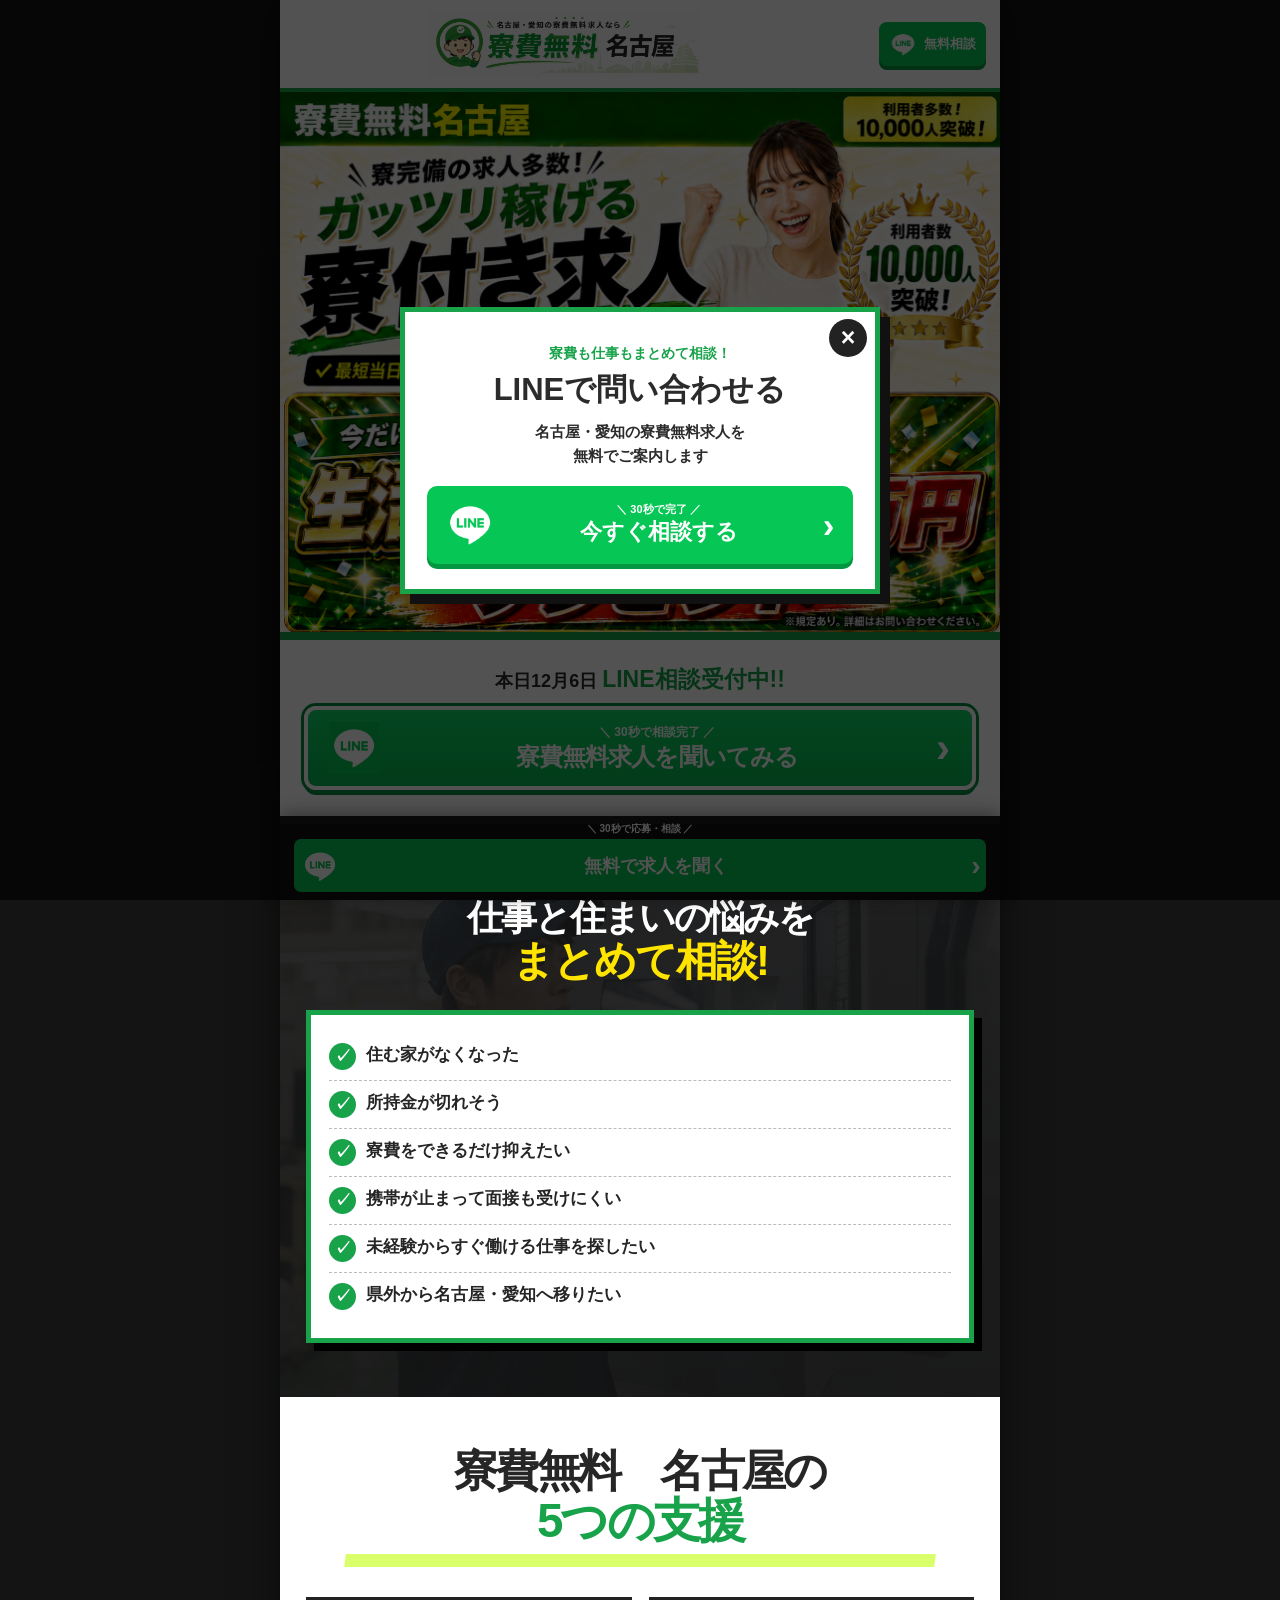
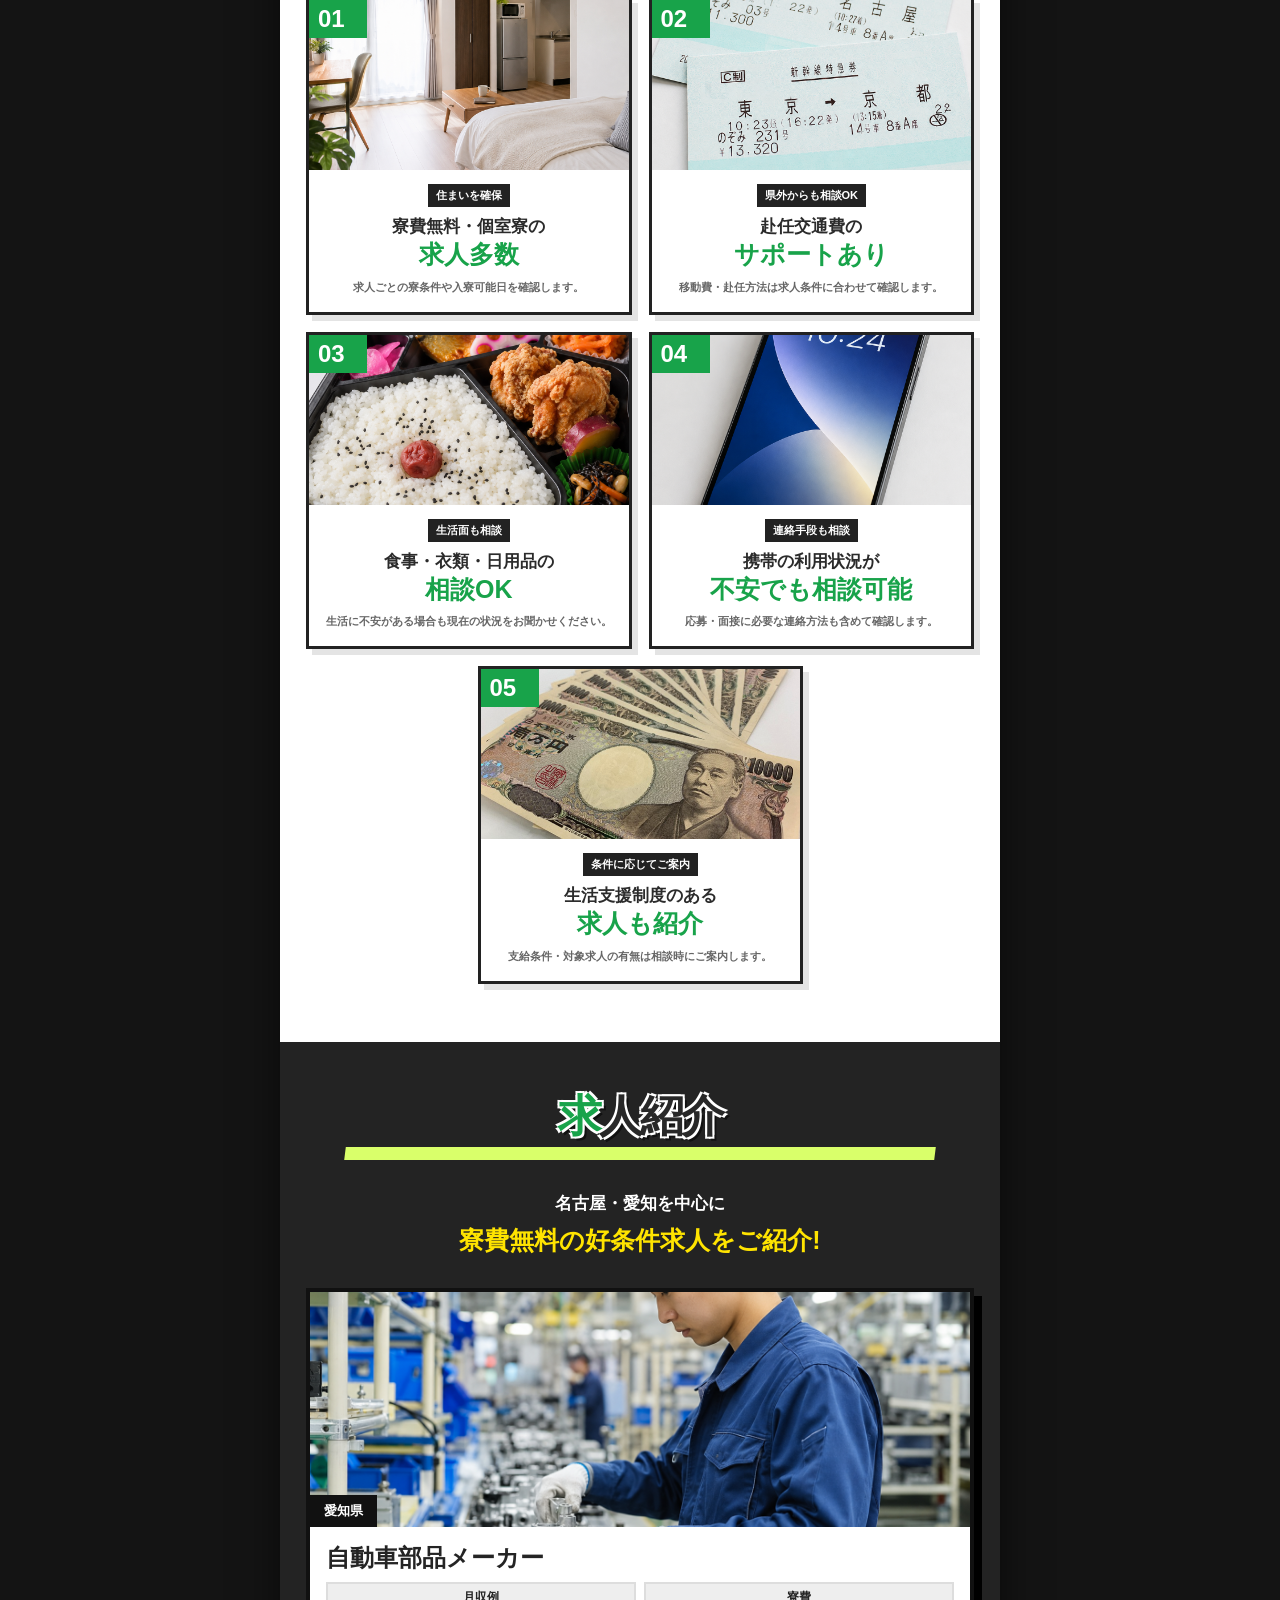
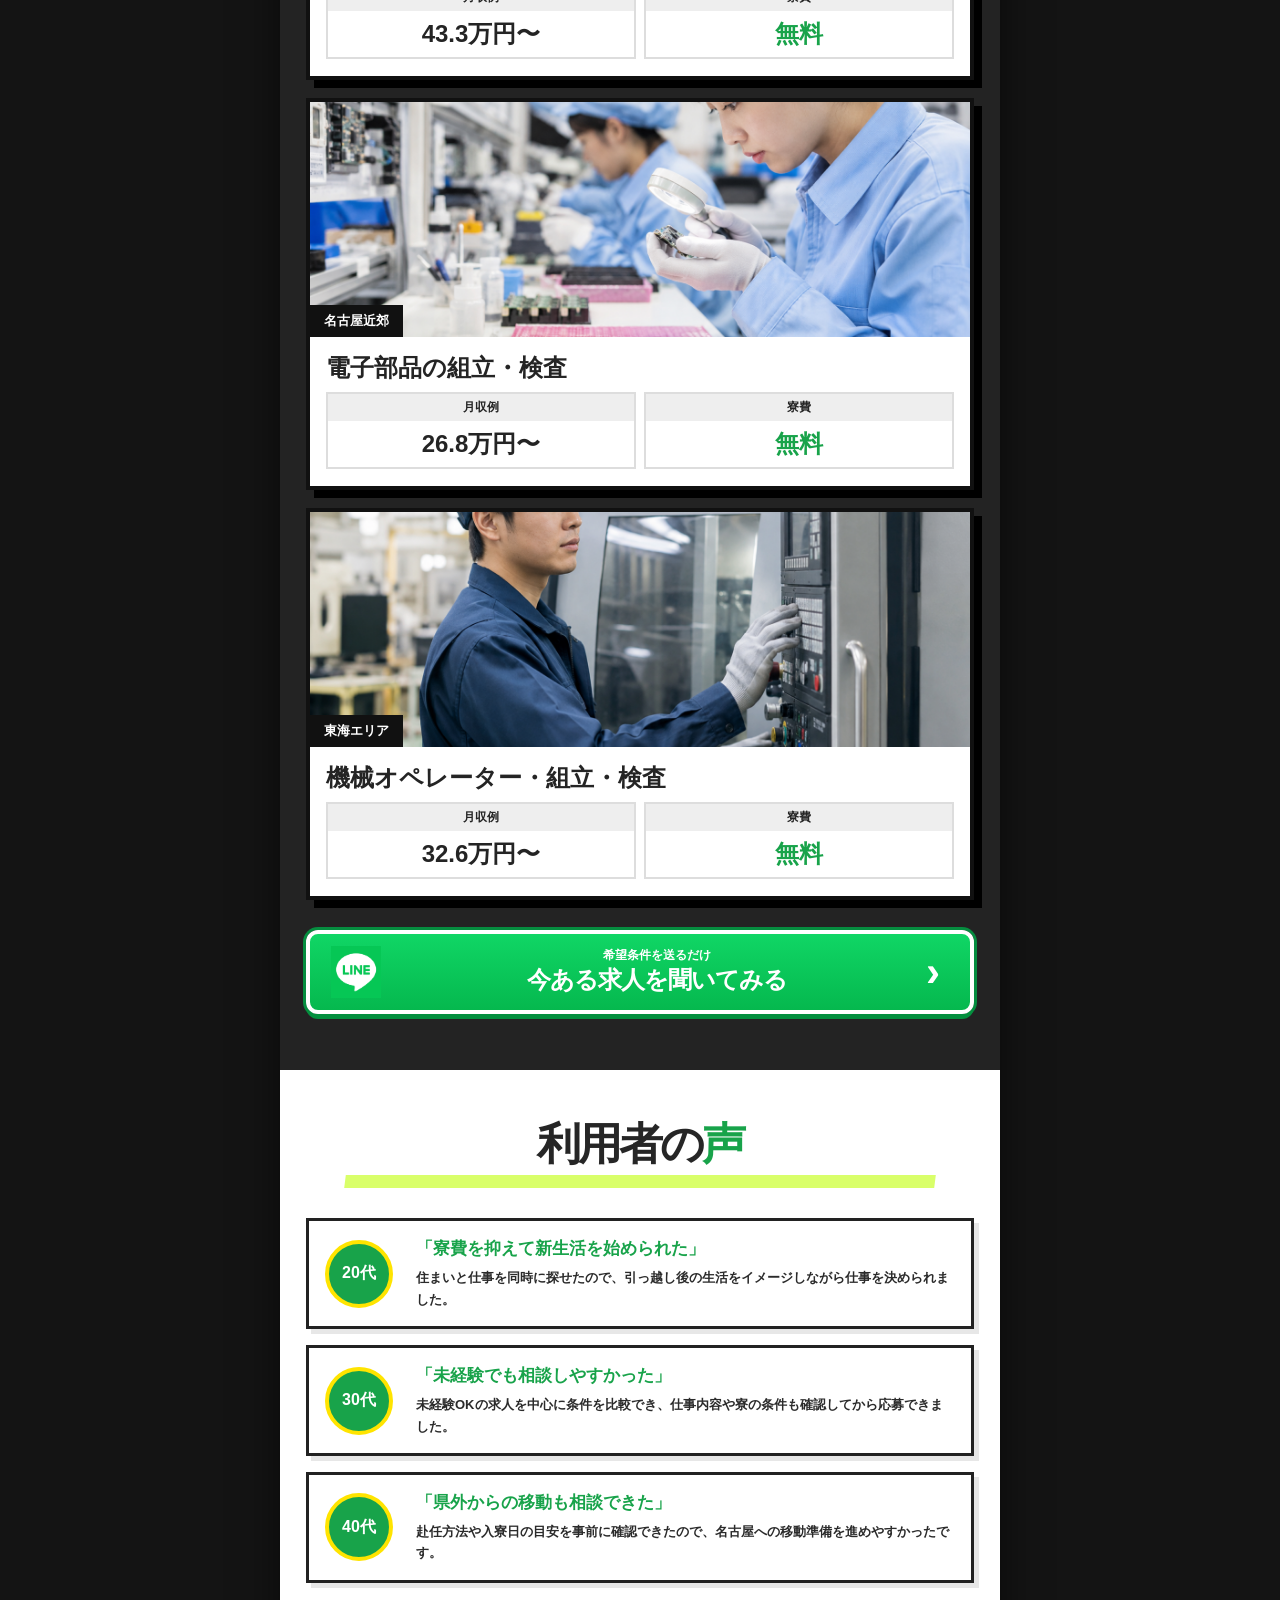
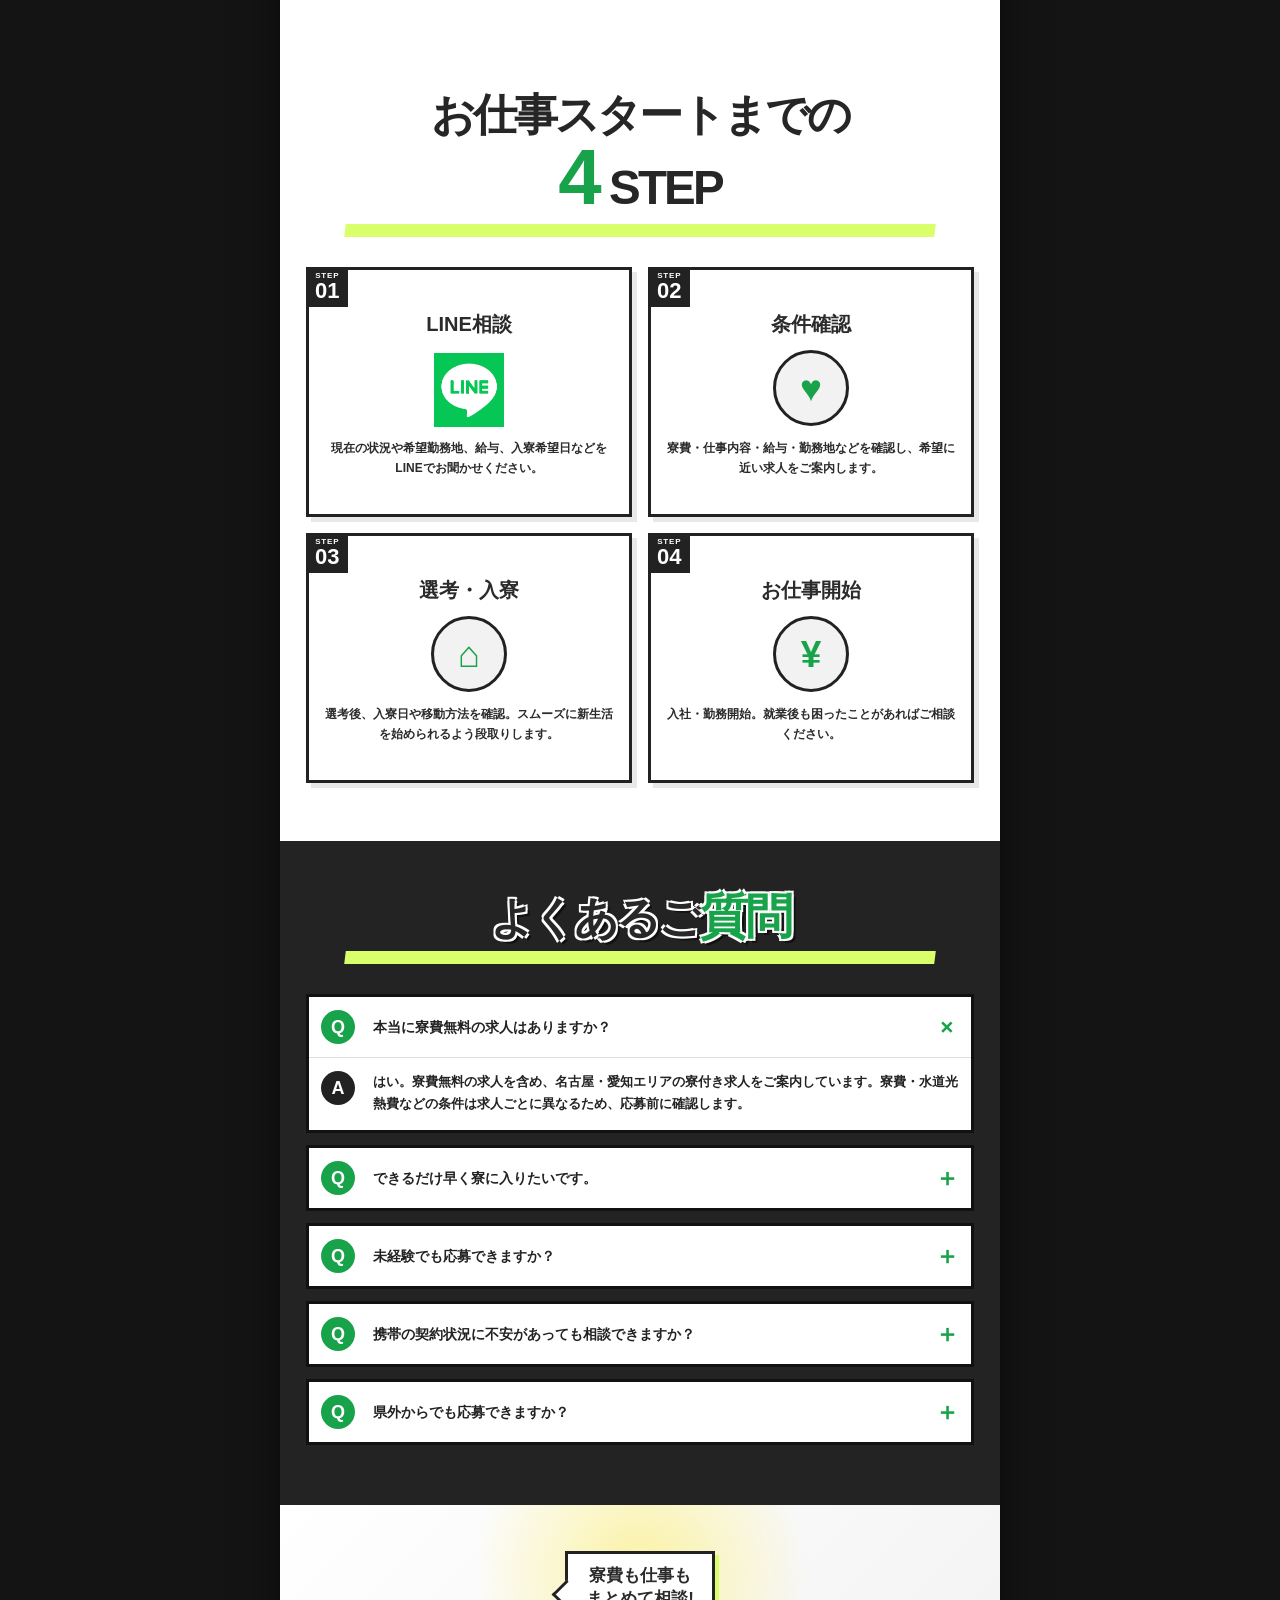
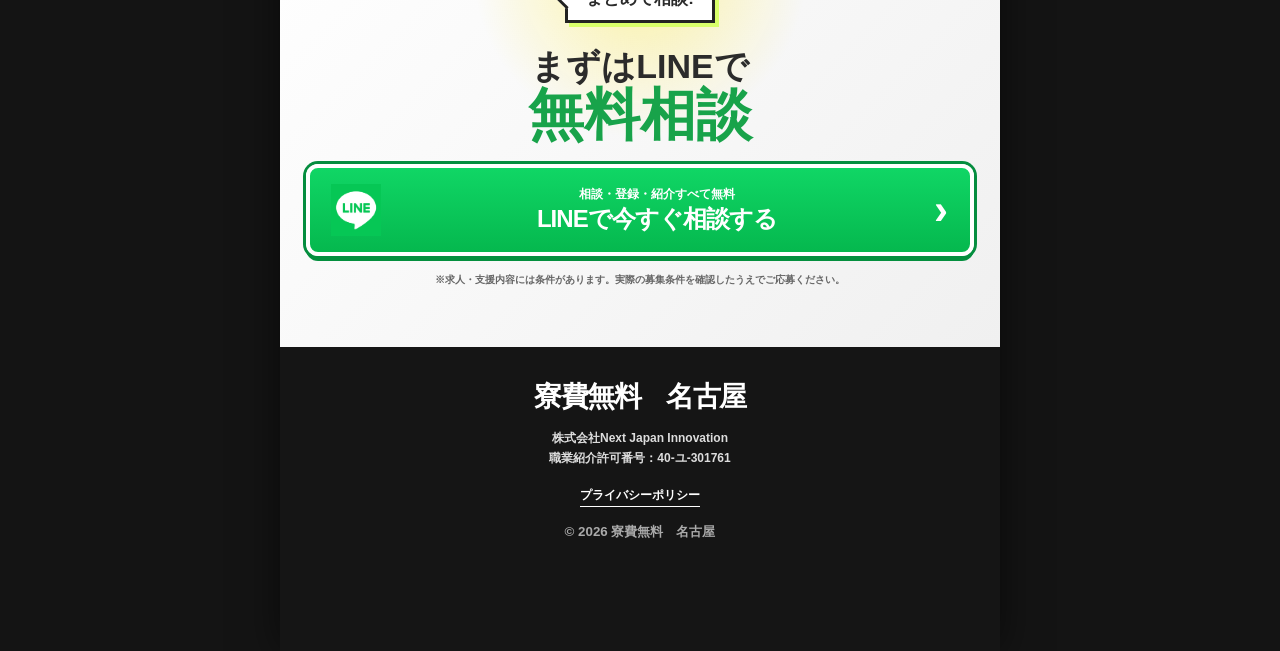
==== commit 6d5e2b94: "Add files via upload" ====
--- a/index.html
+++ b/index.html
@@ -3,18 +3,18 @@
 <head>
   <meta charset="utf-8">
   <meta name="viewport" content="width=device-width,initial-scale=1,viewport-fit=cover">
-  <title>寮費無料　大阪｜大阪・関西の寮費無料・住み込み求人</title>
-  <meta name="description" content="大阪・関西の寮費無料・寮付き・住み込み求人を無料でご案内。個室寮、未経験OK、赴任交通費、生活面の相談まで、仕事と住まいをまとめてサポートします。">
-  <meta name="theme-color" content="#df2c0d">
-  <meta property="og:title" content="寮費無料　大阪｜大阪・関西の寮費無料求人">
-  <meta property="og:description" content="大阪・関西の寮費無料求人をLINEで無料相談。仕事と住まいをまとめて探せます。">
+  <title>寮費無料　名古屋｜名古屋・愛知の寮費無料・住み込み求人</title>
+  <meta name="description" content="名古屋・愛知の寮費無料・寮付き・住み込み求人を無料でご案内。個室寮、未経験OK、赴任交通費、生活面の相談まで、仕事と住まいをまとめてサポートします。">
+  <meta name="theme-color" content="#18a34a">
+  <meta property="og:title" content="寮費無料　名古屋｜名古屋・愛知の寮費無料求人">
+  <meta property="og:description" content="名古屋・愛知の寮費無料求人をLINEで無料相談。仕事と住まいをまとめて探せます。">
   <meta property="og:type" content="website">
   <link rel="stylesheet" href="./styles.css">
 </head>
 <body>
 <div class="page-shell">
   <header class="topbar">
-    <a href="#top" class="brand" aria-label="寮費無料 大阪 トップへ"><img src="./assets/header-logo-wide.png" alt="寮費無料 大阪" class="brand-image"></a>
+    <a href="#top" class="brand" aria-label="寮費無料 名古屋 トップへ"><img src="./assets/header-logo-wide.png" alt="寮費無料 名古屋" class="brand-image"></a>
     <a href="https://lin.ee/xo4sCJy" class="top-line shine" target="_blank" rel="noopener">
       <i class="line-mini-icon"><img src="./assets/line-mark-custom.png" alt="LINE"></i><b>無料相談</b>
     </a>
@@ -22,7 +22,7 @@
 
   <main id="top">
     <section class="hero hero-main-visual">
-      <img src="./assets/top-main-visual.png" alt="寮費無料 大阪 メインビジュアル" class="hero-main-image">
+      <img src="./assets/top-main-visual.png" alt="寮費無料 名古屋 メインビジュアル" class="hero-main-image">
     </section>
 
     <section class="today-cta">
@@ -45,12 +45,12 @@
         <p><i>✓</i>寮費をできるだけ抑えたい</p>
         <p><i>✓</i>携帯が止まって面接も受けにくい</p>
         <p><i>✓</i>未経験からすぐ働ける仕事を探したい</p>
-        <p><i>✓</i>県外から大阪・関西へ移りたい</p>
+        <p><i>✓</i>県外から名古屋・愛知へ移りたい</p>
       </div>
     </section>
 
     <section class="white-section" id="benefits">
-      <div class="graphic-heading black"><span>寮費無料　大阪</span>の<br><b class="red">5つの支援</b></div>
+      <div class="graphic-heading black"><span>寮費無料　名古屋</span>の<br><b class="red">5つの支援</b></div>
       <div class="yellow-bar"></div>
 
       <div class="benefit-grid">
@@ -119,13 +119,13 @@
     <section class="dark-section jobs-dark" id="jobs">
       <div class="graphic-heading"><span class="red">求</span>人紹介</div>
       <div class="yellow-bar"></div>
-      <div class="jobs-lead">大阪・関西を中心に<br><b>寮費無料の好条件求人をご紹介!</b></div>
+      <div class="jobs-lead">名古屋・愛知を中心に<br><b>寮費無料の好条件求人をご紹介!</b></div>
 
       <div class="job-cards">
         <article>
           <div class="job-photo">
             <img src="./assets/job-01-factory.png" alt="自動車部品メーカーの工場作業写真">
-            <span>大阪府</span>
+            <span>愛知県</span>
           </div>
           <h3>自動車部品メーカー</h3>
           <dl>
@@ -137,7 +137,7 @@
         <article>
           <div class="job-photo">
             <img src="./assets/job-02-electronics.png" alt="電子部品の組立・検査の写真">
-            <span>大阪近郊</span>
+            <span>名古屋近郊</span>
           </div>
           <h3>電子部品の組立・検査</h3>
           <dl>
@@ -149,7 +149,7 @@
         <article>
           <div class="job-photo">
             <img src="./assets/job-03-machine.png" alt="機械オペレーター・組立・検査の写真">
-            <span>関西エリア</span>
+            <span>東海エリア</span>
           </div>
           <h3>機械オペレーター・組立・検査</h3>
           <dl>
@@ -180,7 +180,7 @@
         </article>
         <article>
           <div class="avatar">40代</div>
-          <div><h3>「県外からの移動も相談できた」</h3><p>赴任方法や入寮日の目安を事前に確認できたので、大阪への移動準備を進めやすかったです。</p></div>
+          <div><h3>「県外からの移動も相談できた」</h3><p>赴任方法や入寮日の目安を事前に確認できたので、名古屋への移動準備を進めやすかったです。</p></div>
         </article>
       </div>
     </section>
@@ -227,7 +227,7 @@
       <div class="faq-list">
         <details open>
           <summary><i>Q</i><span>本当に寮費無料の求人はありますか？</span><b>＋</b></summary>
-          <div class="answer"><i>A</i><p>はい。寮費無料の求人を含め、大阪・関西エリアの寮付き求人をご案内しています。寮費・水道光熱費などの条件は求人ごとに異なるため、応募前に確認します。</p></div>
+          <div class="answer"><i>A</i><p>はい。寮費無料の求人を含め、名古屋・愛知エリアの寮付き求人をご案内しています。寮費・水道光熱費などの条件は求人ごとに異なるため、応募前に確認します。</p></div>
         </details>
 
         <details>
@@ -268,10 +268,10 @@
   </main>
 
   <footer>
-    <div class="footer-brand">寮費無料　大阪</div>
+    <div class="footer-brand">寮費無料　名古屋</div>
     <p class="footer-company">株式会社Next Japan Innovation<br>職業紹介許可番号：40-ユ-301761</p>
     <a class="footer-privacy-link" href="./privacy.html">プライバシーポリシー</a>
-    <small>© 2026 寮費無料　大阪</small>
+    <small>© 2026 寮費無料　名古屋</small>
   </footer>
 </div>
 
@@ -285,7 +285,7 @@
     <button class="line-popup-close" id="linePopupClose" aria-label="閉じる">×</button>
     <p class="line-popup-lead">寮費も仕事もまとめて相談！</p>
     <h2 id="linePopupTitle">LINEで問い合わせる</h2>
-    <p class="line-popup-copy">大阪・関西の寮費無料求人を<br>無料でご案内します</p>
+    <p class="line-popup-copy">名古屋・愛知の寮費無料求人を<br>無料でご案内します</p>
     <a href="https://lin.ee/xo4sCJy" target="_blank" rel="noopener" class="line-popup-button shine" id="linePopupButton">
       <span class="line-mark"><img src="./assets/line-mark-custom.png" alt="LINE"></span>
       <span><small>＼ 30秒で完了 ／</small><strong>今すぐ相談する</strong></span>
--- a/styles.css
+++ b/styles.css
@@ -1,7 +1,7 @@
 :root{
-  --red:#df2c0d;
-  --red-dark:#b91f08;
-  --yellow:#ffe400;
+  --red:#18a34a;
+  --red-dark:#0f7f38;
+  --yellow:#d9ff6a;
   --black:#232323;
   --line:#06c755;
   --gray:#f4f4f4;
@@ -33,15 +33,15 @@
   display:flex;
   align-items:center;
   justify-content:space-between;
-  gap:10px;
-  padding:10px 8px 10px 4px;
+  gap:12px;
+  padding:10px 14px;
   background:#fff;
   border-bottom:4px solid var(--red);
   position:relative;
   z-index:30;
 }
-.brand{display:flex;align-items:center;justify-content:flex-start;min-width:0;flex:1;max-width:calc(100% - 108px);margin-right:auto}
-.brand-image{display:block;width:min(100%,580px);height:auto;max-height:72px;object-fit:contain;object-position:left center}
+.brand{display:flex;align-items:center;min-width:0;flex:1;max-width:calc(100% - 112px)}
+.brand-image{display:block;width:min(100%,540px);height:auto;max-height:68px;object-fit:contain}
 .brand-mark{display:none}
 .brand-copy{display:none}
 .brand-copy small{display:none}
@@ -82,7 +82,7 @@
 .hero{
   position:relative;
   background:
-    radial-gradient(circle at 85% 12%,rgba(255,228,0,.25),transparent 26%),
+    radial-gradient(circle at 85% 12%,rgba(130,255,170,.28),transparent 26%),
     linear-gradient(145deg,#fff 0 47%,#f3f3f3 47% 100%);
   border-bottom:8px solid var(--red);
 }
@@ -116,7 +116,7 @@
   color:var(--red);
   font-style:normal;
   font-size:88px;
-  text-shadow:3px 3px 0 #fff,6px 6px 0 #ffc800;
+  text-shadow:3px 3px 0 #fff,6px 6px 0 #a8ef8a;
 }
 .hero-strong{
   display:inline-flex;
@@ -124,14 +124,14 @@
   gap:5px;
   margin-top:18px;
   padding:8px 12px 7px;
-  background:linear-gradient(#ef3918,#c91f08);
+  background:linear-gradient(#1bbb58,#0f8d40);
   color:#fff;
   font-size:24px;
   line-height:1;
   transform:skew(-4deg);
   box-shadow:6px 6px 0 #272727;
 }
-.hero-strong b{font:900 43px/1 Arial,sans-serif;color:#ffe400;text-shadow:2px 2px 0 #8e1304}
+.hero-strong b{font:900 43px/1 Arial,sans-serif;color:#ffe400;text-shadow:2px 2px 0 #0e6a30}
 .hero-sub{font-size:14px;line-height:1.65;margin:20px 0 0}
 .hero-photos{
   position:relative;
@@ -575,9 +575,9 @@
 @media (max-width:640px){
   body{background:#fff}
   .page-shell{width:100%;box-shadow:none}
-  .topbar{min-height:76px;padding:9px 10px}
-  .brand-mark{width:32px;height:32px;flex-basis:32px}
-  .brand-copy small{font-size:8px}
+  .topbar{min-height:82px;padding:8px 10px;gap:8px}
+  .brand{max-width:calc(100% - 86px)}
+  .brand-image{max-height:52px;width:100%}
   .top-line{padding:7px 8px;gap:5px}
   .top-line i{font-size:8px;padding:6px 4px}
   .line-mini-icon{width:24px;height:24px;flex-basis:24px}
@@ -673,8 +673,8 @@
 @media (max-width:380px){
   .brand-copy strong{font-size:16px}
   .top-line b{display:none}
-  .brand{max-width:calc(100% - 52px)}
-  .brand-image{max-height:48px;object-position:left center}
+  .brand{max-width:calc(100% - 54px)}
+  .brand-image{max-height:48px}
   .hero h1 span{font-size:43px}
   .hero h1 em{font-size:68px}
   .hero-strong{font-size:17px}
